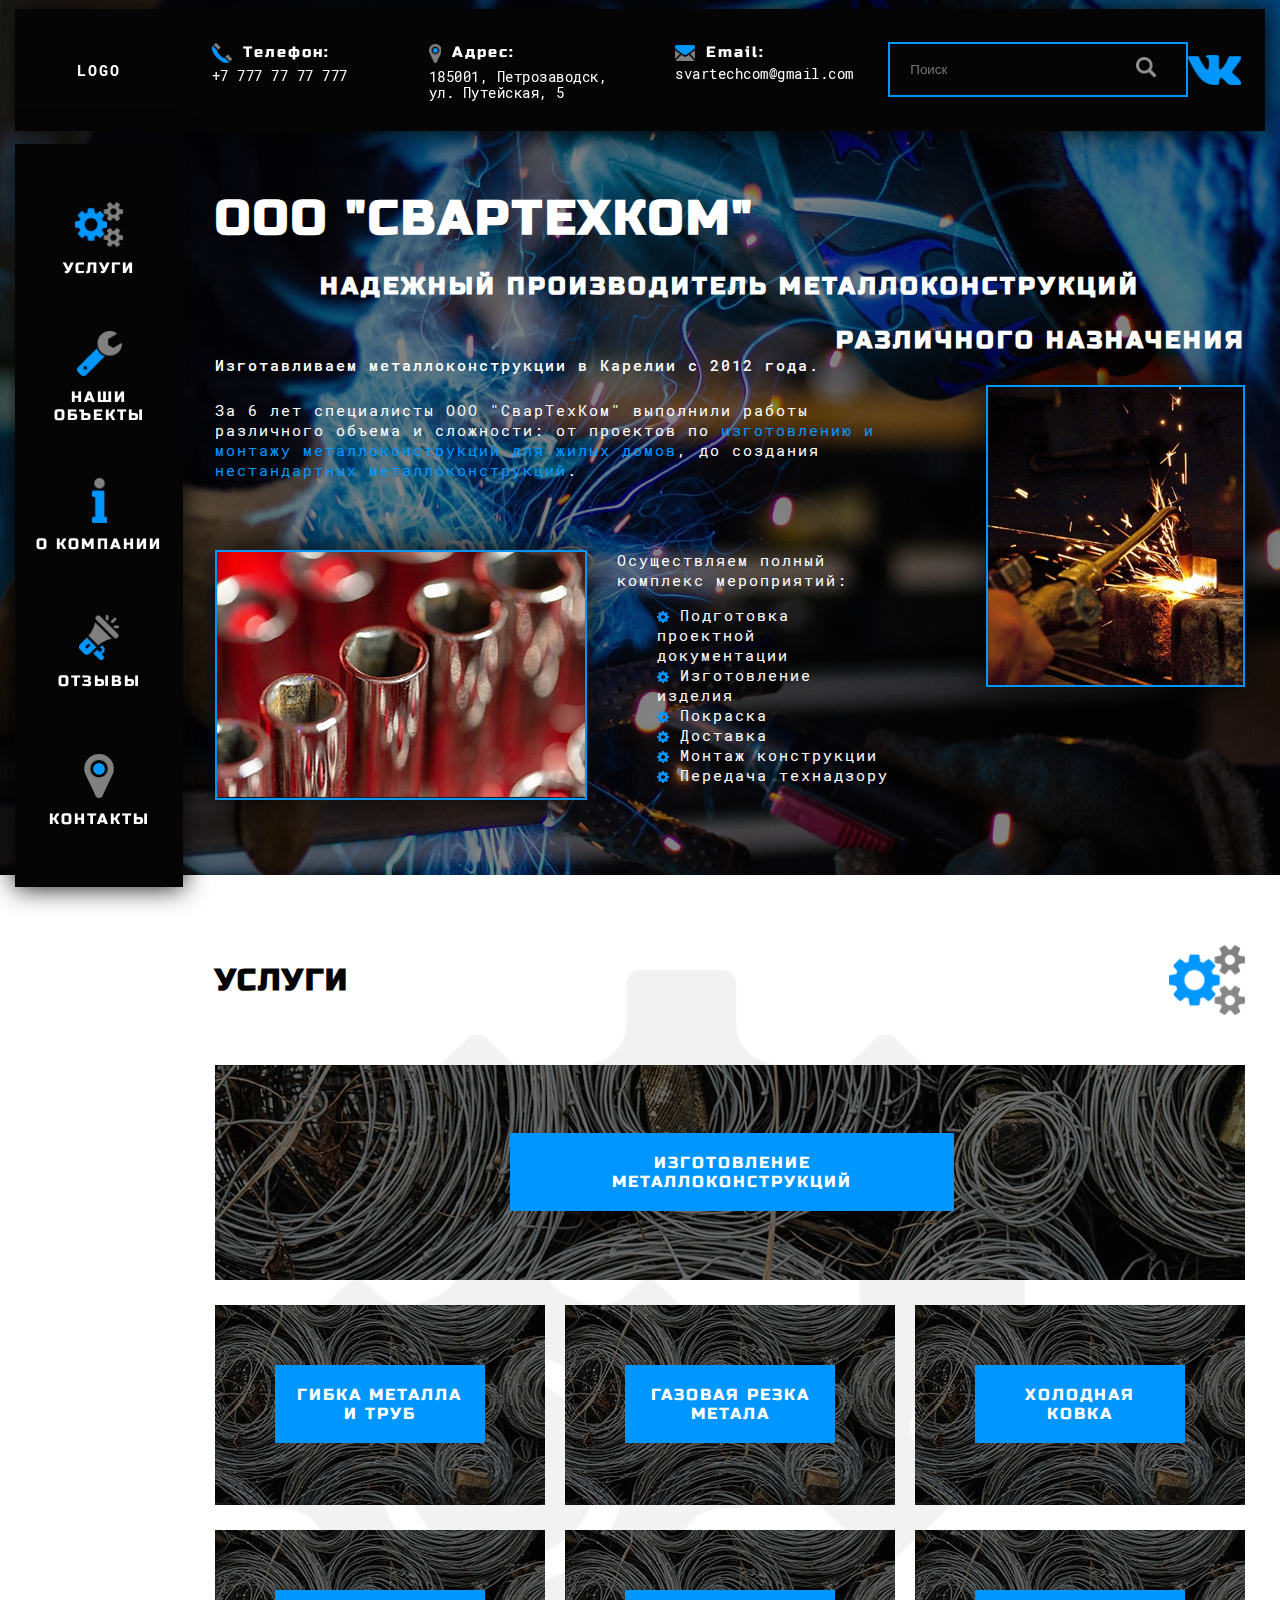
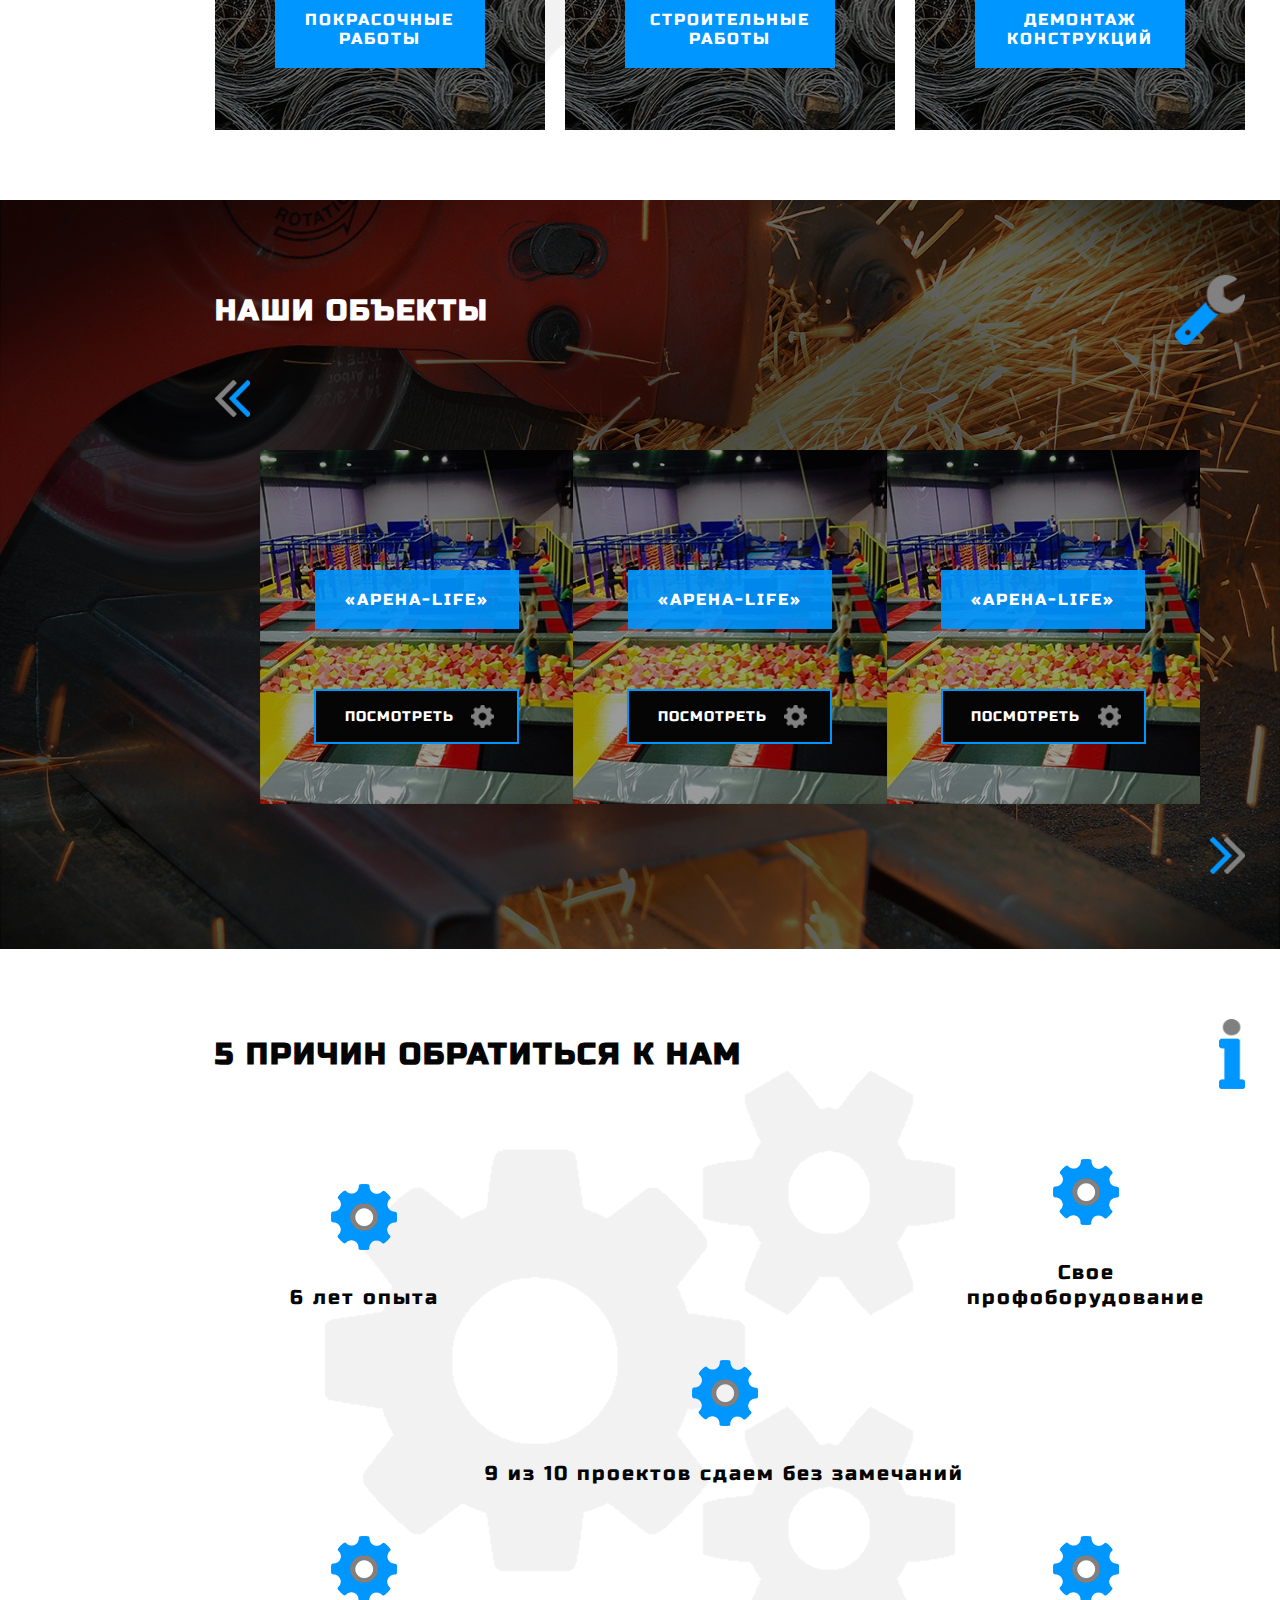
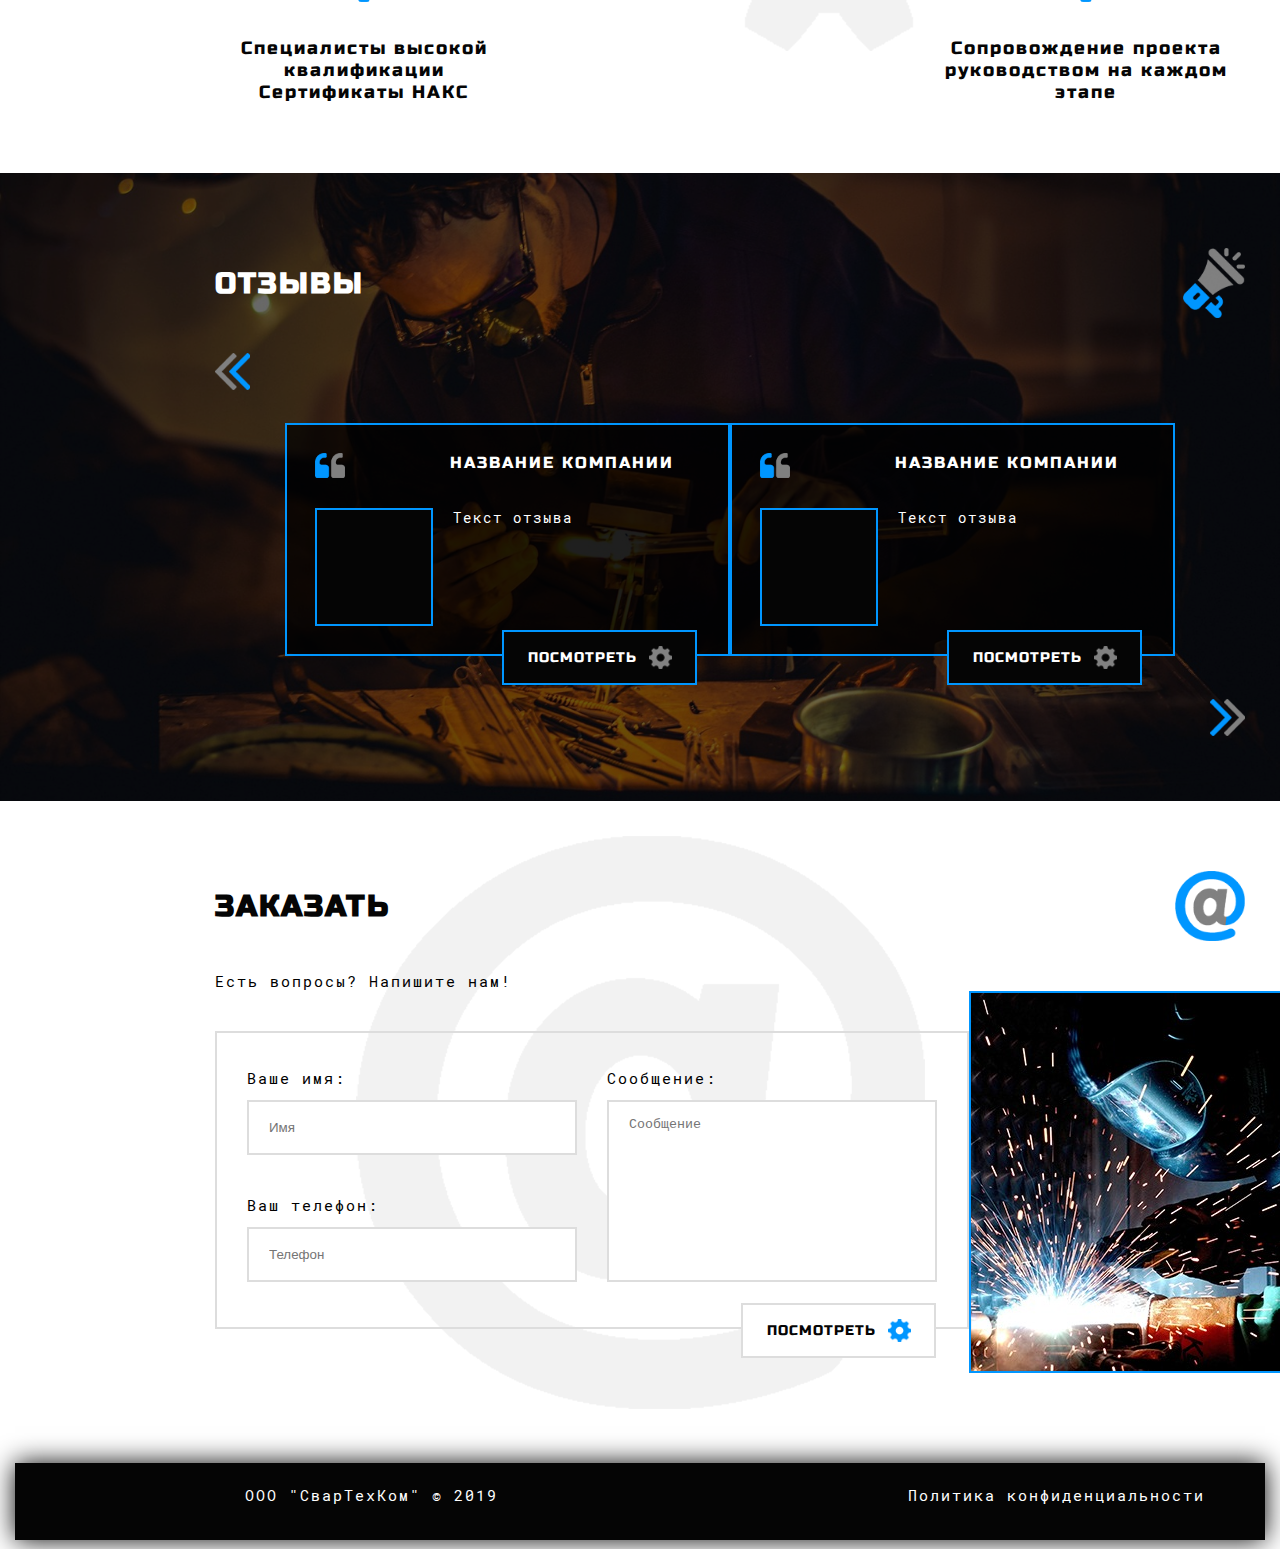
==== src/index.html @ 286f7518 "main pages created" ====
<!DOCTYPE html>
<html lang="en">
<head>
  <meta charset="UTF-8">
  <meta name="viewport" content="width=device-width, initial-scale=1.0">
  <meta http-equiv="X-UA-Compatible" content="ie=edge">
  <title>СварТехКом - надежный производитель металлоконструкций различного назначения</title>

  <meta name="robots" content="noindex">


  <link rel="stylesheet" href="css/bootstrap-grid.min.css">
  <link rel="stylesheet" href="fonts/fonts.css">
  <link rel="stylesheet" href="css/styles.css">
  <meta name="robots" content="noindex">
</head>
<body>

  <div class="container-fluid fixed-header">
    <header class="header-wrapper">
      <div class="header">
      
        <div class="header-logo">
          <a href="index.html">logo</a>
        </div>

        <div class="header-contacts">
            <div class="header-phones">
                <div class="header-phones__top">
                  <img src="images/index/main/icon-phones.png" alt="Телефоны">
                  <div>
                      Телефон:
                  </div>
                </div>
                <div class="header-phones__bottom">
                    +7 777 77 77 777
                </div>
              </div>
          
              <div class="header-address">
                <div class="header-address__top">
                  <img src="images/index/main/icon-address.png" alt="Адрес">
                  <div>
                      Адрес:
                  </div>
                </div>
                <div class="header-address__bottom">
                    185001, Петрозаводск, <br> 
                    ул. Путейская, 5
                </div>
              </div>
            
              <div class="header-mail">
                <div class="header-mail__top">
                  <img src="images/index/main/icon-mail.png" alt="Почта">
                  <div>
                      Email:
                  </div>
                </div>
                <div class="header-mail__bottom">
                    svartechcom@gmail.com
                </div>
  
              </div>
        </div>

        <div class="header-other">
            <div class="header-search">
              <input type="text" placeholder="Поиск">
              <a href="#"><img src="images/index/main/icon-search.png" alt="Поиск"></a>
              
            </div>
    
            <div class="header-vk">
              <img src="images/index/main/icon-vk.png" alt="Вконтакте">
            </div>
        </div>
      
        

        
        
        
      </div>    
    </header>
    <!-- ./header-wrapper -->
  </div>

  <div class="container-fluid fixed-menu">
   
        <div class="menu">
          <div class="menu-item">
              <div class="menu-item__icon">
                <img src="images/index/main/menu-services.png" alt="Услуги">
              </div>
              <div class="menu-item__txt">
                <a href="services.html">Услуги</a>
              </div>
          </div>
          <div class="menu-item">
            <div class="menu-item__icon">
              <img src="images/index/main/menu-objects.png" alt="Наши объекты">
            </div>
            <div class="menu-item__txt">
             <a href="objects.html">Наши <span>объекты</span></a> 
            </div>
          </div>
          <div class="menu-item">
            <div class="menu-item__icon"><img src="images/index/main/menu-company.png" alt=" О компании">
            </div>
            <div class="menu-item__txt">
             <a href="about.html">О компании</a> 
            </div>
          </div>
          <div class="menu-item">
            <div class="menu-item__icon"><img src="images/index/main/menu-reviews.png" alt="Отзывы">
            </div>
            <div class="menu-item__txt">
            <a href="reviews.html">Отзывы</a>  
            </div>
          </div>
          <div class="menu-item">
            <div class="menu-item__icon"><img src="images/index/main/menu-contacts.png" alt="Контакты">
            </div>
            <div class="menu-item__txt">
              <a href="contacts.html">Контакты</a>
              
            </div>
          </div>
        </div>
        
     
  </div>   


  <div class="page">

    <!-- section main -->
    <section class="section-first main ">
      <div class="container-fluid">
   
        <div class="content">
            <div class="main-title">
              <div class="row">
                <div class="col-12">
                    <h1>
                        ООО "СварТехКом" 
                        <span class="main-title__part">Надежный производитель металлоконструкций                        </span>
                        <span class="main-title__part">различного назначения</span>
                    </h1>
                </div>
              </div>
            </div>
            <div class="main-txt">
              <div class="row">
                <div class="col-8">
                  <div class="main-txt__title">
                      Изготавливаем металлоконструкции в Карелии с 2012 года. 
                  </div>
                  <div class="main-txt__descr">
                    За 6 лет специалисты ООО "СварТехКом" выполнили работы различного объема 
                      и сложности: от проектов по <a href="#">изготовлению и монтажу металлоконструкций для 
                          жилых домов</a>, до создания <a href="#">нестандартных 
                              металлоконструкций</a>.
                  </div>

                  <div class="main-txt__block">
                    <div class="block-img">
                      <img src="images/index/main/img-left.jpeg" alt="Работы ООО СварТехКом">
                    </div>
                    <div class="block-descr">
                        <div class="block-descr__title">
                            Осуществляем полный комплекс мероприятий:

                        </div>

                        <ul class="block-descr__subtitle">
                          <li><img src="images/index/main/list-item.png" alt="Пункт">
                            Подготовка проектной документации</li>
                          <li><img src="images/index/main/list-item.png" alt="Пункт">
                            Изготовление изделия    
                            </li>
                          <li><img src="images/index/main/list-item.png" alt="Пункт">
                            Покраска    
                            </li>
                          <li><img src="images/index/main/list-item.png" alt="Пункт">
                            Доставка    
                            </li>
                          <li><img src="images/index/main/list-item.png" alt="Пункт">
                            Монтаж конструкции   
                            </li>
                          <li><img src="images/index/main/list-item.png" alt="Пункт">
                            Передача технадзору</li>
                        </ul>
                      
                    </div>
                  </div>

                </div>
                <div class="col-4">
                  <div class="main-img">
                    <img src="images/index/main/img-right.jpeg" alt="Комплекс мероприятий"></div>
                </div>
              </div>
            </div>
           
        </div>
        <!-- ./content -->

      </div>
    </section>
    <!-- ./ section main -->

            
    <!-- services -->
    <section class="section services">
      <div class="container-fluid">
        <!-- content -->
        <div class="content">
         
            <div class="row">
              <div class="col-12">
                <!-- title -->
                <div class="title services-title">
                  <h2>УСЛУГИ</h2>
                  <img src="images/index/services/services.png" alt="Услуги">
                </div>
                <!-- ./title -->
              </div>
            </div> 
          
          <div class="services-items">
            <div class="row">
              <div class="col-12">

                <div class="services-items__big">
                  <a href="#">
                      <h3 class="item-big__title">
                    
                          Изготовление <br>
                          металлоконструкций
                      </h3>
                  </a>
                  
                </div>
                <div class="services-items__small">
                    <div class="item-small">
                      <a href="#">
                          <h3 class="item-small__title">ГИБКА МЕТАЛЛА <br>И ТРУБ</h3>
                      </a>
                      
                    </div>
                    <div class="item-small">
                      <a href="#">
                          <h3 class="item-small__title">ГАЗОВАЯ РЕЗКА 
                              МЕТАЛА</h3>
                      </a>
                      
                    </div>
                    <div class="item-small">
                      <a href="#">
                          <h3 class="item-small__title">ХОЛОДНАЯ <br> 
                            КОВКА</h3>
                      </a>
                      
                    </div>
                </div>
                <div class="services-items__small">
                  <div class="item-small">
                    <a href="#">
                        <h3 class="item-small__title">ПОКРАСОЧНЫЕ 
                            РАБОТЫ</h3>
                    </a>
                    
                  </div>
                  <div class="item-small">
                    <a href="#">
                        <h3 class="item-small__title">СТРОИТЕЛЬНЫЕ 
                            РАБОТЫ</h3>
                    </a>
                    
                  </div>
                  <div class="item-small">
                    <a href="#">
                        <h3 class="item-small__title">ДЕМОНТАЖ 
                            КОНСТРУКЦИЙ</h3>
                    </a>
                    
                  </div>
                </div>

              </div>
            </div>
          </div>
        </div>
        <!-- ./content -->
      </div>
    </section>
    <!-- ./services -->        
       
    <!-- objects -->
    <section class="section section-dark objects">
      <div class="container-fluid">
        <!-- content -->
        <div class="content">
          
          <div class="row">
            <div class="col-12">
              <!-- title -->
              <div class="title objects-title">
                <h2>наши объекты</h2>
                <img src="images/index/objects/objects.png" alt="Наши объекты">
              </div>
              <!-- ./title -->

              <!-- .slider -->
              <div class="objects-slider">
                  <div class="objects-slider__left">
                    <img src="images/left-arrow.png" alt="лево">
                  </div>
                  <div class="objects-slider__right">
                    <img src="images/right-arrow.png" alt="право">
                  </div>

                <div class="slider-wrapper">

                  <div class="objects-slider__item ">
                    <div class="slider-item__title"> «АРЕНА-LIFE»

                    </div>
                    <div class="button slider-item__button">
                      <button type="button">посмотреть</button>
                      <img src="images/tool-gray.png" alt="tool">
                    </div>
                  </div>

                  <div class="objects-slider__item">
                    <div class="slider-item__title"> «АРЕНА-LIFE»

                    </div>
                    <div class="button slider-item__button">
                      <button type="button">посмотреть</button>
                      <img src="images/tool-gray.png" alt="tool">
                    </div>
                  </div>

                  <div class="objects-slider__item">
                    <div class="slider-item__title"> «АРЕНА-LIFE»

                    </div>
                    <div class="button slider-item__button">
                      <button type="button">посмотреть</button>
                      <img src="images/tool-gray.png" alt="tool">
                    </div>
                  </div>

              

                </div>
              </div>
              <!-- .slider -->
            </div> 
          </div>
          
        </div>
        <!-- ./content -->
      </div>
    </section>
    <!-- ./objects -->


    <!-- reasons -->
    <section class="section reasons">
      <div class="container-fluid">
        <!-- content -->
        <div class="content">
          
            <div class="row">
              <div class="col-12">
                <!-- title -->
                <div class="title reasons-title">
                  <h2>5 причин обратиться к нам</h2>
                  <img src="images/index/reasons/reasons.png" alt="Наши объекты">
                </div>
                <!-- ./title -->

                <div class="reasons-rowone">
                  <div class="reasons-rowone__item">
                    <div class="item__img">
                      <img src="images/index/reasons/reasons-item.png" alt="6 лет опыта">
                    </div>
                    <div class="item__title">6 лет опыта</div>
                  </div>
                  <div class="reasons-rowone__item">
                    <div class="item__img">
                      <img src="images/index/reasons/reasons-item.png" alt="Свое 
                      профоборудование">
                    </div>
                    <div class="item__title">Свое 
                      профоборудование</div>
                  </div>
                </div>

                <div class="reasons-rowtwo">
                  <div class="reasons-rowtwo__item">
                    <div class="item__img">
                      <img src="images/index/reasons/reasons-item.png" alt="9 из 10 проектов сдаем 
                      без замечаний">
                    </div>
                    <div class="item__title">9 из 10 проектов сдаем 
                      без замечаний</div>
                  </div>
                </div>

                <div class="reasons-rowthree">
                  <div class="reasons-rowthree__item">
                    <div class="item__img">
                      <img src="images/index/reasons/reasons-item.png" alt="Сертификаты НАКС">
                    </div>
                    <div class="item__title">Специалисты высокой 
                      квалификации <br>
                      Сертификаты НАКС</div>
                  </div>
                  <div class="reasons-rowthree__item">
                    <div class="item__img">
                      <img src="images/index/reasons/reasons-item.png" alt="Сопровождение проекта 
                      руководством 
                      на каждом этапе">
                    </div>
                    <div class="item__title">Сопровождение проекта 
                      руководством 
                      на каждом этапе</div>
                  </div>
                </div>
              </div> 
            </div>
          
        </div>
        <!-- ./content -->
      </div>
    </section>
    <!-- ./reasons -->


    <!-- reviews -->
    <section class="section section-dark reviews">
      <div class="container-fluid">
        <!-- content -->
        <div class="content">
            <div class="row">
              <div class="col-12">
                <!-- title -->
                <div class="title reviews-title">
                  <h2>отзывы</h2>
                  <img src="images/index/reviews/reviews.png" alt="Наши объекты">
                </div>
              <!-- ./title -->

              <!-- .slider -->
              <div class="reviews-slider">
                  <div class="reviews-slider__left">
                    <img src="images/left-arrow.png" alt="лево">
                  </div>
                  <div class="reviews-slider__right">
                    <img src="images/right-arrow.png" alt="право">
                  </div>

                <div class="slider-wrapper">

                  <div class="reviews-slider__item">
                    <div class="slider-item__title"> 
                      <div class="title-img">
                        <img src="images/quote.png" alt="quote">
                      </div>
                      <div class="title-txt">Название компании</div> 
                    </div>
                    <div class="slider-item__descr">
                      <div class="descr-img"></div>
                      <div class="descr-txt">Текст отзыва</div>
                    </div>
                    <div class="button slider-item__button">
                      <button type="button">посмотреть</button>
                      <img src="images/tool-gray.png" alt="tool">
                    </div>
                  </div>

                  <div class="reviews-slider__item">
                    <div class="slider-item__title"> 
                      <div class="title-img">
                        <img src="images/quote.png" alt="quote">
                      </div>
                      <div class="title-txt">Название компании</div> 
                    </div>
                    <div class="slider-item__descr">
                      <div class="descr-img"></div>
                      <div class="descr-txt">Текст отзыва</div>
                    </div>
                    <div class="button slider-item__button">
                      <button type="button">посмотреть</button>
                      <img src="images/tool-gray.png" alt="tool">
                    </div>
                  </div>

                  

              

                </div>
              </div>
              <!-- .slider -->
            </div> 
          </div>
          
        </div>
        <!-- ./content -->
      </div>
    </section>
    <!-- ./reviews -->


    <!-- order -->
    <section class="section order">
      <div class="container-fluid">
        <!-- content -->
        <div class="content">
          <div class="row">
            <div class="col-12">
              <!-- title -->
              <div class="title order-title">
                <h2>заказать</h2>
                <img src="images/index/order/order.png" alt="Наши объекты">
              </div>
              <!-- ./title -->

              <div class="order-subtitle">
                  Есть вопросы? Напишите нам!
              </div>
              <div class="order-form-wrapper">
                <div class="form">
                  <form action="">
                    <fieldset>
                      <div class="form-name">
                          <label for="name">Ваше имя:</label>
                          <input type="text" name="name" placeholder="Имя">
                      </div>
                      
                      <div class="form-phone">
                          <label for="phone">Ваш телефон:</label>
                          <input type="text" name="phone" placeholder="Телефон">
                      </div>
                      
                    </fieldset>
                    
                    <fieldset>
                      <div class="form-txt">
                          <label for="txt">Сообщение:</label>
                          <textarea name="txt" id="" cols="30"  placeholder="Сообщение"></textarea>
                      </div>
                      
                    </fieldset>
                   

                    <div class="button form-button">
                      <button type="button">посмотреть</button>
                      <img src="images/tool-blue.png" alt="tool">
                    </div>
                  </form>
                </div>

                <div class="form-photo">
                  <img src="images/index/order/order-photo.jpeg" alt="ООО СварТехКом">
                </div>

              </div>
            </div> 
          </div>
        </div>
        <!-- ./content -->
          
      </div>
    </section>
    <!-- ./order -->
    
    
  </div>
  <!-- ./page -->
<div class="container-fluid">
  <footer class="footer">

      <div class="row">
        <div class="col-6">
          <div class="footer-copyright">
            ООО "СварТехКом" &copy; 2019
          </div>
        </div>
        <div class="col-6">
          <div class="footer-politics">
            <a href="#">Политика конфиденциальности</a>
          </div>
        </div>
        
      </div>

    <!-- ./footer -->
  </footer>
</div>
  

  

  
</body>
</html>
---- src/fonts/fonts.css ----
@font-face {
    font-family: 'Russo One';
    src: url('RussoOne-Regular.eot');
    src: local('Russo One'), local('RussoOne-Regular'),
        url('RussoOne-Regular.eot?#iefix') format('embedded-opentype'),
        url('RussoOne-Regular.woff') format('woff'),
        url('RussoOne-Regular.ttf') format('truetype');
    font-weight: normal;
    font-style: normal;
}



@font-face {
    font-family: 'Roboto Mono';
    src: url('RobotoMono-Medium.eot');
    src: local('Roboto Mono Medium'), local('RobotoMono-Medium'),
        url('RobotoMono-Medium.eot?#iefix') format('embedded-opentype'),
        url('RobotoMono-Medium.woff') format('woff'),
        url('RobotoMono-Medium.ttf') format('truetype');
    font-weight: 500;
    font-style: normal;
}

@font-face {
    font-family: 'Roboto Mono';
    src: url('RobotoMono-MediumItalic.eot');
    src: local('Roboto Mono Medium Italic'), local('RobotoMono-MediumItalic'),
        url('RobotoMono-MediumItalic.eot?#iefix') format('embedded-opentype'),
        url('RobotoMono-MediumItalic.woff') format('woff'),
        url('RobotoMono-MediumItalic.ttf') format('truetype');
    font-weight: 500;
    font-style: italic;
}

@font-face {
    font-family: 'Roboto Mono';
    src: url('RobotoMono-Thin.eot');
    src: local('Roboto Mono Thin'), local('RobotoMono-Thin'),
        url('RobotoMono-Thin.eot?#iefix') format('embedded-opentype'),
        url('RobotoMono-Thin.woff') format('woff'),
        url('RobotoMono-Thin.ttf') format('truetype');
    font-weight: 100;
    font-style: normal;
}

@font-face {
    font-family: 'Roboto Mono';
    src: url('RobotoMono-Light.eot');
    src: local('Roboto Mono Light'), local('RobotoMono-Light'),
        url('RobotoMono-Light.eot?#iefix') format('embedded-opentype'),
        url('RobotoMono-Light.woff') format('woff'),
        url('RobotoMono-Light.ttf') format('truetype');
    font-weight: 300;
    font-style: normal;
}

@font-face {
    font-family: 'Roboto Mono';
    src: url('RobotoMono-Bold.eot');
    src: local('Roboto Mono Bold'), local('RobotoMono-Bold'),
        url('RobotoMono-Bold.eot?#iefix') format('embedded-opentype'),
        url('RobotoMono-Bold.woff') format('woff'),
        url('RobotoMono-Bold.ttf') format('truetype');
    font-weight: bold;
    font-style: normal;
}

@font-face {
    font-family: 'Roboto Mono';
    src: url('RobotoMono-Regular.eot');
    src: local('Roboto Mono'), local('RobotoMono-Regular'),
        url('RobotoMono-Regular.eot?#iefix') format('embedded-opentype'),
        url('RobotoMono-Regular.woff') format('woff'),
        url('RobotoMono-Regular.ttf') format('truetype');
    font-weight: normal;
    font-style: normal;
}

@font-face {
    font-family: 'Roboto Mono';
    src: url('RobotoMono-LightItalic.eot');
    src: local('Roboto Mono Light Italic'), local('RobotoMono-LightItalic'),
        url('RobotoMono-LightItalic.eot?#iefix') format('embedded-opentype'),
        url('RobotoMono-LightItalic.woff') format('woff'),
        url('RobotoMono-LightItalic.ttf') format('truetype');
    font-weight: 300;
    font-style: italic;
}

@font-face {
    font-family: 'Roboto Mono';
    src: url('RobotoMono-ThinItalic.eot');
    src: local('Roboto Mono Thin Italic'), local('RobotoMono-ThinItalic'),
        url('RobotoMono-ThinItalic.eot?#iefix') format('embedded-opentype'),
        url('RobotoMono-ThinItalic.woff') format('woff'),
        url('RobotoMono-ThinItalic.ttf') format('truetype');
    font-weight: 100;
    font-style: italic;
}

@font-face {
    font-family: 'Roboto Mono';
    src: url('RobotoMono-Italic.eot');
    src: local('Roboto Mono Italic'), local('RobotoMono-Italic'),
        url('RobotoMono-Italic.eot?#iefix') format('embedded-opentype'),
        url('RobotoMono-Italic.woff') format('woff'),
        url('RobotoMono-Italic.ttf') format('truetype');
    font-weight: normal;
    font-style: italic;
}

@font-face {
    font-family: 'Roboto Mono';
    src: url('RobotoMono-BoldItalic.eot');
    src: local('Roboto Mono Bold Italic'), local('RobotoMono-BoldItalic'),
        url('RobotoMono-BoldItalic.eot?#iefix') format('embedded-opentype'),
        url('RobotoMono-BoldItalic.woff') format('woff'),
        url('RobotoMono-BoldItalic.ttf') format('truetype');
    font-weight: bold;
    font-style: italic;
}
---- src/css/styles.css ----
body {
  margin: 0;
  padding: 0;
  font-family: 'Roboto Mono', 'Helvetica', sans-serif;
  font-size: 15px;
  letter-spacing: 2px;
  /************* FOOOTER ***********/
}

body img {
  vertical-align: middle;
}

body .fixed-header {
  position: fixed;
  top: 0;
  margin-top: 1vh;
  z-index: 100;
  height: 13.5vh;
  min-height: 90px;
}

body .fixed-header .header {
  height: 100%;
  padding: 2vh 20px 2vh 0px;
  display: -webkit-box;
  display: -ms-flexbox;
  display: flex;
  -webkit-box-orient: horizontal;
  -webkit-box-direction: normal;
      -ms-flex-direction: row;
          flex-direction: row;
  -webkit-box-align: center;
      -ms-flex-align: center;
          align-items: center;
  background-color: #050505;
  -webkit-box-shadow: 0px 0px 25px 0px #050505;
  box-shadow: 0px 0px 25px 0px #050505;
}

body .fixed-header .header-wrapper {
  height: 100%;
}

body .fixed-header .header-contacts {
  display: -webkit-box;
  display: -ms-flexbox;
  display: flex;
  -webkit-box-orient: horizontal;
  -webkit-box-direction: normal;
      -ms-flex-direction: row;
          flex-direction: row;
  -webkit-box-align: baseline;
      -ms-flex-align: baseline;
          align-items: baseline;
  width: 55%;
}

body .fixed-header .header-other {
  width: 28%;
  display: -webkit-box;
  display: -ms-flexbox;
  display: flex;
  -webkit-box-orient: horizontal;
  -webkit-box-direction: normal;
      -ms-flex-direction: row;
          flex-direction: row;
  -webkit-box-align: center;
      -ms-flex-align: center;
          align-items: center;
  -webkit-box-pack: justify;
      -ms-flex-pack: justify;
          justify-content: space-between;
}

body .fixed-header .header-logo {
  width: 16%;
  text-align: center;
  padding-right: 2.3%;
}

body .fixed-header .header-logo a {
  color: #ffffff;
  font-weight: bold;
  text-transform: uppercase;
  text-decoration: none;
}

body .fixed-header .header-logo a:hover {
  text-decoration: underline;
}

body .fixed-header .header-phones, body .fixed-header .header-address, body .fixed-header .header-mail {
  display: inline-block;
}

body .fixed-header .header-phones__top div, body .fixed-header .header-address__top div, body .fixed-header .header-mail__top div {
  display: inline-block;
  font-family: 'Russo One';
  font-size: 15px;
  color: #ffffff;
  text-align: left;
}

body .fixed-header .header-phones__bottom, body .fixed-header .header-address__bottom, body .fixed-header .header-mail__bottom {
  font-size: 14px;
  color: #ffffff;
  letter-spacing: 0.5px;
}

body .fixed-header .header-phones__top img {
  width: 20px;
}

body .fixed-header .header-phones__bottom {
  margin-top: 3px;
}

body .fixed-header .header-address {
  margin-left: 12%;
}

body .fixed-header .header-address__top img {
  height: 19px;
}

body .fixed-header .header-address__bottom {
  margin-top: 6px;
  line-height: 16px;
}

body .fixed-header .header-mail {
  margin-left: 10%;
  margin-top: 2px;
}

body .fixed-header .header-mail__top img {
  width: 20px;
}

body .fixed-header .header-mail__bottom {
  margin-top: 3px;
}

body .fixed-header .header-search {
  height: 55px;
  position: relative;
}

body .fixed-header .header-search input {
  height: 55px;
  border: 2px solid #0096ff;
  width: 300px;
  background-color: transparent;
  padding-left: 20px;
  padding-right: 20px;
  color: #ffffff;
}

body .fixed-header .header-search a {
  display: block;
  position: absolute;
  top: 13px;
  right: 32px;
}

body .fixed-header .header-search a img {
  width: 20px;
}

body .fixed-header .header-vk {
  text-align: center;
}

body .fixed-header .header-vk img {
  height: 30px;
}

body .fixed-menu {
  height: 82.5vh;
  max-height: 82.5vh;
  margin-top: 16vh;
  max-width: 15.5%;
  min-width: 195px;
  z-index: 100;
  position: fixed;
}

body .fixed-menu .menu {
  background-color: #050505;
  padding: 3vh 0px;
  text-align: center;
  height: 100%;
  -webkit-box-shadow: 0px 0px 25px 0px #050505;
  box-shadow: 0px 0px 25px 0px #050505;
}

body .fixed-menu .menu-item {
  text-align: center;
  height: 15.3vh;
  display: -webkit-box;
  display: -ms-flexbox;
  display: flex;
  -webkit-box-orient: vertical;
  -webkit-box-direction: normal;
      -ms-flex-direction: column;
          flex-direction: column;
  -ms-flex-line-pack: distribute;
      align-content: space-around;
  -webkit-box-pack: center;
      -ms-flex-pack: center;
          justify-content: center;
}

body .fixed-menu .menu-item__icon img {
  max-height: 5vh;
}

body .fixed-menu .menu-item__txt {
  margin-top: 10px;
  padding: 0px 10px;
}

body .fixed-menu .menu-item__txt a {
  color: #ffffff;
  font-family: 'Russo One', 'san-serif';
  font-size: 15px;
  text-decoration: none;
  text-transform: uppercase;
}

body .fixed-menu .menu-item__txt a:hover {
  color: #0096ff;
}

body .fixed-menu .menu-item__txt span {
  display: block;
  width: -webkit-fit-content;
  width: -moz-fit-content;
  width: fit-content;
  margin: 0 auto;
}

body .fixed-menu .menu-item.active {
  background-color: #ffffff;
  -webkit-box-shadow: inset 0px 0px 15px 0px rgba(0, 0, 0, 0.55);
  box-shadow: inset 0px 0px 15px 0px rgba(0, 0, 0, 0.55);
}

body .fixed-menu .menu-item.active a {
  color: #050505;
  border-bottom: 2px solid #0096ff;
  font-size: 16px;
}

body .fixed-menu .menu-item.active span {
  border-bottom: 2px solid #0096ff;
  margin-top: 5px;
}

body .page {
  padding-top: 0;
  max-width: 1660px;
  margin: 0 auto;
  position: relative;
  height: 100%;
  /************* CONTENT ***********/
  /******* SECTIONS *******/
  /*********** BUTTONS *********/
}

body .page .content {
  padding-left: 16%;
  padding-right: 20px;
}

body .page .section {
  padding: 70px 0px;
  position: relative;
}

body .page .section .title {
  display: -webkit-box;
  display: -ms-flexbox;
  display: flex;
  -webkit-box-orient: horizontal;
  -webkit-box-direction: normal;
      -ms-flex-direction: row;
          flex-direction: row;
  -webkit-box-pack: justify;
      -ms-flex-pack: justify;
          justify-content: space-between;
  -webkit-box-align: center;
      -ms-flex-align: center;
          align-items: center;
}

body .page .section .title h2, body .page .section .title h1 {
  margin: 0;
  font-family: 'Russo One';
  font-size: 30px;
  color: #050505;
  text-align: left;
  text-transform: uppercase;
}

body .page .section .title img {
  height: 70px;
}

body .page .section-first {
  padding-top: 170px !important;
}

body .page .section-dark {
  padding: 75px 0px;
}

body .page .section-dark::before {
  content: '';
  width: 100%;
  height: 100%;
  position: absolute;
  top: 0;
  left: 0;
  background-color: #050505;
  opacity: .6;
}

body .page .section-dark .title h2 {
  color: #ffffff;
  font-size: 29px;
}

body .page .button {
  display: inline-block;
}

body .page .button button {
  width: 100%;
  padding: 17px 0px;
  padding-right: 35px;
  display: block;
  margin: 0 auto;
  font-family: Russo One;
  font-size: 14px;
  text-transform: uppercase;
  color: #ffffff;
  text-align: center;
  letter-spacing: 1px;
  background-color: #050505;
  border: 2px solid #0096ff;
}

body .page .button button:hover {
  color: #0096ff;
  cursor: pointer;
  -webkit-transition: color .3s;
  transition: color .3s;
}

body .page .button img {
  height: 23px;
  position: absolute;
  top: 16px;
  right: 25px;
}

body .footer {
  margin: 20px 0px 1vh 0px;
  height: 8.5vh;
  min-height: 70px;
  background-color: #050505;
  padding: 22px 40px 22px 16%;
  -webkit-box-shadow: 0px 0px 25px 0px #050505;
  box-shadow: 0px 0px 25px 0px #050505;
}

body .footer-copyright {
  color: #ffffff;
  padding-left: 30px;
  text-align: left;
}

body .footer-politics {
  text-align: right;
  padding-right: 20px;
}

body .footer-politics a {
  text-decoration: none;
  color: #ffffff;
}

body .footer-politics a:hover {
  color: #0096ff;
  text-decoration: underline;
}

.page {
  /************* SERVICES ***********/
}

.page .main {
  padding: 0px 0px 75px 0px;
  background: #050505 url("../images/index/main/main.jpg") center no-repeat;
  background-size: cover;
  position: relative;
}

.page .main::before {
  content: '';
  width: 100%;
  height: 100%;
  position: absolute;
  top: 0;
  left: 0;
  background-color: #050505;
  opacity: .5;
}

.page .main-title h1 {
  color: #ffffff;
  font-family: 'Russo One', 'san-serif';
  font-size: 48px;
  text-align: left;
  text-transform: uppercase;
  letter-spacing: 3px;
  margin: 0;
  margin-top: 20px;
}

.page .main-title__part {
  font-size: 24px;
  display: block;
  margin-top: 25px;
  text-align: center;
}

.page .main-title__part:last-child {
  text-align: right;
}

.page .main-txt {
  color: #ffffff;
}

.page .main-txt a {
  color: #0096ff;
  text-decoration: none;
}

.page .main-txt a:hover {
  text-decoration: underline;
}

.page .main-txt__title {
  font-weight: 500;
}

.page .main-txt__descr {
  margin-top: 25px;
}

.page .main-txt__block {
  margin-top: 70px;
  display: -webkit-box;
  display: -ms-flexbox;
  display: flex;
  -webkit-box-orient: horizontal;
  -webkit-box-direction: normal;
      -ms-flex-direction: row;
          flex-direction: row;
}

.page .main-txt__block .block-img {
  border: 2px solid #0096ff;
  -webkit-box-shadow: 0px 0px 34px 0px #050505;
  box-shadow: 0px 0px 34px 0px #050505;
}

.page .main-txt__block .block-descr {
  margin-left: 30px;
}

.page .main-txt__block .block-descr ul {
  list-style: none;
}

.page .main-txt__block .block-descr ul li {
  list-style: none;
}

.page .main-img {
  text-align: right;
  margin-top: 30px;
}

.page .main-img img {
  width: 80%;
  border: 2px solid #0096ff;
  -webkit-box-shadow: 0px 0px 34px 0px #050505;
  box-shadow: 0px 0px 34px 0px #050505;
}

.page .services {
  background-color: #ffffff;
}

.services {
  background: url("../images/index/services/services-back.png") no-repeat center;
}

.services-items {
  margin-top: 50px;
}

.services-items__big, .services-items__small {
  width: 100%;
}

.services-items__big {
  height: 215px;
  background-color: #050505;
  position: relative;
  background-image: url("../images/index/services/service-big.jpeg");
}

.services-items__big::before {
  content: '';
  width: 100%;
  height: 100%;
  position: absolute;
  top: 0;
  left: 0;
  background-color: #050505;
  opacity: .6;
}

.services-items__small {
  margin-top: 25px;
  display: -webkit-box;
  display: -ms-flexbox;
  display: flex;
  -webkit-box-orient: horizontal;
  -webkit-box-direction: normal;
      -ms-flex-direction: row;
          flex-direction: row;
  -webkit-box-pack: justify;
      -ms-flex-pack: justify;
          justify-content: space-between;
}

.services-items__small .item-small {
  width: 32%;
  height: 200px;
  background-color: #050505;
  background-image: url("../images/index/services/service-small.jpeg");
  display: inline-block;
  position: relative;
}

.services-items__small .item-small::before {
  content: '';
  width: 100%;
  height: 100%;
  position: absolute;
  top: 0;
  left: 0;
  background-color: #050505;
  opacity: .6;
}

.services-items .item-small__title, .services-items .item-big__title {
  position: absolute;
  top: 50%;
  left: 50%;
  font-family: Russo One;
  font-size: 16px;
  color: #ffffff;
  text-align: center;
  text-transform: uppercase;
  font-weight: normal;
  background-color: #0096ff;
}

.services-items .item-big__title {
  width: 444px;
  padding: 20px 0px;
  margin-top: -40px;
  margin-left: -220px;
}

.services-items .item-small__title {
  padding: 20px 0px;
  width: 210px;
  margin-top: -40px;
  margin-left: -105px;
}

.objects {
  background: url("../images/index/objects/objects-back.jpeg") no-repeat center;
  background-size: cover;
}

.objects-slider {
  position: relative;
  margin-top: 35px;
}

.objects-slider__left {
  position: absolute;
  left: 0;
  top: 0;
}

.objects-slider__left img {
  height: 37px;
}

.objects-slider__right {
  position: absolute;
  right: 0;
  bottom: 0;
}

.objects-slider__right img {
  height: 37px;
}

.objects-slider__item {
  height: 354px;
  width: 354px;
  background-color: #050505;
  background: url("../images/index/objects/arena.jpeg");
  display: inline-block;
  position: relative;
  text-align: center;
}

.objects-slider__item::before {
  content: '';
  width: 100%;
  height: 100%;
  position: absolute;
  top: 0;
  left: 0;
  background-color: #050505;
  opacity: .4;
}

.objects-slider__item .slider-item__title {
  font-family: Russo One;
  font-size: 16px;
  color: #ffffff;
  text-align: center;
  text-transform: uppercase;
  max-width: 207px;
  background-color: rgba(0, 150, 255, 0.9);
  padding: 20px 30px;
  display: inline-block;
  margin: 0 auto;
  margin-top: 120px;
  position: relative;
}

.objects-slider__item .slider-item__button {
  position: relative;
  margin-top: 60px;
  width: 205px;
}

.objects-slider .slider-wrapper {
  text-align: center;
  padding: 70px 45px;
  display: -webkit-box;
  display: -ms-flexbox;
  display: flex;
  -webkit-box-orient: horizontal;
  -webkit-box-direction: normal;
      -ms-flex-direction: row;
          flex-direction: row;
  -webkit-box-pack: justify;
      -ms-flex-pack: justify;
          justify-content: space-between;
}

.objects-slider .slider-wrapper .objects-slider__item.active-item::after {
  display: none;
}

.objects-slider .slider-wrapper .objects-slider__item.active-item .slider-item__button {
  position: relative;
}

.reasons {
  background: url("../images/index/reasons/reasons-back.png") no-repeat center;
}

.reasons-rowone__item, .reasons-rowtwo__item, .reasons-rowthree__item {
  display: inline-block;
  text-align: center;
}

.reasons-rowone {
  margin-top: 70px;
}

.reasons-rowone__item {
  width: 49%;
}

.reasons-rowone__item:first-child {
  padding-right: 20%;
}

.reasons-rowone__item:last-child {
  padding-left: 20%;
}

.reasons-rowone__item .item__title {
  margin-top: 35px;
  font-family: Russo One;
  font-size: 20px;
  color: #050505;
}

.reasons-rowtwo {
  margin-top: 50px;
}

.reasons-rowtwo__item {
  width: 99%;
}

.reasons-rowtwo__item .item__title {
  margin-top: 35px;
  font-family: Russo One;
  font-size: 20px;
  color: #050505;
}

.reasons-rowthree {
  margin-top: 50px;
}

.reasons-rowthree__item {
  width: 49%;
}

.reasons-rowthree__item:first-child {
  padding-right: 20%;
}

.reasons-rowthree__item:last-child {
  padding-left: 20%;
}

.reasons-rowthree__item .item__title {
  margin-top: 35px;
  font-family: Russo One;
  font-size: 18px;
  color: #050505;
}

.reviews {
  background: url("../images/index/reviews/reviews-back.jpeg") no-repeat center;
  background-size: cover;
}

.reviews-slider {
  position: relative;
  margin-top: 35px;
}

.reviews-slider__left {
  position: absolute;
  left: 0;
  top: 0;
}

.reviews-slider__left img {
  height: 37px;
}

.reviews-slider__right {
  position: absolute;
  right: 0;
  bottom: -10px;
}

.reviews-slider__right img {
  height: 37px;
}

.reviews .slider-wrapper {
  text-align: center;
  padding: 70px;
  display: -webkit-box;
  display: -ms-flexbox;
  display: flex;
  -webkit-box-orient: horizontal;
  -webkit-box-direction: normal;
      -ms-flex-direction: row;
          flex-direction: row;
  -webkit-box-pack: justify;
      -ms-flex-pack: justify;
          justify-content: space-between;
}

.reviews .slider-wrapper .reviews-slider__item {
  width: 500px;
  border: 2px solid #0096ff;
  position: relative;
  padding: 28px;
  display: inline-block;
  background-color: rgba(0, 0, 0, 0.7);
}

.reviews .slider-wrapper .reviews-slider__item .slider-item {
  position: relative;
}

.reviews .slider-wrapper .reviews-slider__item .slider-item__title {
  display: -webkit-box;
  display: -ms-flexbox;
  display: flex;
  -webkit-box-orient: horizontal;
  -webkit-box-direction: normal;
      -ms-flex-direction: row;
          flex-direction: row;
}

.reviews .slider-wrapper .reviews-slider__item .slider-item__title .title-img {
  display: inline-block;
}

.reviews .slider-wrapper .reviews-slider__item .slider-item__title .title-img img {
  height: 25px;
}

.reviews .slider-wrapper .reviews-slider__item .slider-item__title .title-txt {
  display: inline-block;
  text-transform: uppercase;
  font-family: Russo One;
  font-size: 16px;
  color: #ffffff;
  text-align: center;
  margin-left: 105px;
}

.reviews .slider-wrapper .reviews-slider__item .slider-item__descr {
  margin-top: 30px;
  display: -webkit-box;
  display: -ms-flexbox;
  display: flex;
  -webkit-box-orient: horizontal;
  -webkit-box-direction: normal;
      -ms-flex-direction: row;
          flex-direction: row;
  -ms-flex-line-pack: center;
      align-content: center;
}

.reviews .slider-wrapper .reviews-slider__item .slider-item__descr .descr-img {
  display: inline-block;
  border: 2px solid #0096ff;
  width: 118px;
  height: 118px;
  background-color: #050505;
}

.reviews .slider-wrapper .reviews-slider__item .slider-item__descr .descr-txt {
  display: inline-block;
  font-family: Roboto Mono;
  font-size: 14px;
  color: #ffffff;
  text-align: center;
  margin-left: 20px;
}

.reviews .slider-wrapper .reviews-slider__item .slider-item__button {
  margin: 0 auto;
  position: absolute;
  bottom: -31px;
  right: 31px;
  width: 195px;
}

.order {
  background: url("../images/index/order/order-back.png") no-repeat center;
}

.order-subtitle {
  margin-top: 30px;
  font-family: Roboto Mono;
  font-size: 15px;
}

.order-form-wrapper {
  width: 100%;
  display: -webkit-box;
  display: -ms-flexbox;
  display: flex;
  -webkit-box-orient: horizontal;
  -webkit-box-direction: normal;
      -ms-flex-direction: row;
          flex-direction: row;
  -webkit-box-pack: justify;
      -ms-flex-pack: justify;
          justify-content: space-between;
}

.order-form-wrapper .form {
  margin-top: 40px;
}

.order-form-wrapper .form form {
  padding: 35px 30px 45px 30px;
  border: 2px solid #dddddd;
  display: -webkit-box;
  display: -ms-flexbox;
  display: flex;
  -webkit-box-orient: horizontal;
  -webkit-box-direction: normal;
      -ms-flex-direction: row;
          flex-direction: row;
  -webkit-box-pack: justify;
      -ms-flex-pack: justify;
          justify-content: space-between;
  position: relative;
}

.order-form-wrapper .form form fieldset {
  border: none;
  padding: 0;
  margin: 0;
}

.order-form-wrapper .form form input, .order-form-wrapper .form form textarea {
  width: 330px;
  border: 2px solid #dddddd;
  display: block;
  margin-top: 12px;
}

.order-form-wrapper .form form input {
  height: 55px;
  padding: 0px 20px;
}

.order-form-wrapper .form form label {
  display: block;
}

.order-form-wrapper .form-phone {
  margin-top: 40px;
}

.order-form-wrapper .form-txt {
  margin-left: 30px;
}

.order-form-wrapper .form-txt textarea {
  padding: 15px 0px 20px 20px;
  height: 182px;
  resize: none;
}

.order-form-wrapper .form-button {
  margin: 0 auto;
  position: absolute;
  bottom: -31px;
  right: 31px;
  width: 195px;
}

.order-form-wrapper .form-button button {
  background-color: #ffffff !important;
  color: #050505 !important;
  border: 2px solid #dddddd !important;
}

.order-form-wrapper .form-photo {
  border: 2px solid #0096ff;
}

.objects-descr {
  font-family: Roboto Mono;
  font-size: 15px;
  color: #050505;
  text-align: left;
  margin-top: 10px;
  margin-bottom: 50px;
}

.objects-grid {
  position: relative;
  margin-bottom: 55px;
  display: -webkit-box;
  display: -ms-flexbox;
  display: flex;
  -webkit-box-orient: horizontal;
  -webkit-box-direction: normal;
      -ms-flex-direction: row;
          flex-direction: row;
  -webkit-box-pack: justify;
      -ms-flex-pack: justify;
          justify-content: space-between;
}

.objects-grid__item {
  height: 354px;
  width: 30%;
  background-color: #050505;
  background: url("../images/index/objects/arena.jpeg");
  display: inline-block;
  position: relative;
  text-align: center;
}

.objects-grid__item::before {
  content: '';
  width: 100%;
  height: 100%;
  position: absolute;
  top: 0;
  left: 0;
  background-color: #050505;
  opacity: .4;
}

.objects-grid__item .grid-item__title {
  font-family: Russo One;
  font-size: 16px;
  color: #ffffff;
  text-align: center;
  text-transform: uppercase;
  max-width: 207px;
  background-color: rgba(0, 150, 255, 0.9);
  padding: 20px 30px;
  display: inline-block;
  margin: 0 auto;
  margin-top: 120px;
  position: relative;
}

.objects-grid__item .grid-item__button {
  position: relative;
  margin-top: 60px;
  width: 205px;
}

.objects-grid .grid-wrapper {
  text-align: center;
  padding: 70px 45px;
  display: -webkit-box;
  display: -ms-flexbox;
  display: flex;
  -webkit-box-orient: horizontal;
  -webkit-box-direction: normal;
      -ms-flex-direction: row;
          flex-direction: row;
  -webkit-box-pack: justify;
      -ms-flex-pack: justify;
          justify-content: space-between;
}

.objects-grid .grid-wrapper .objects-grid__item.active-item::after {
  display: none;
}

.objects-grid .grid-wrapper .objects-grid__item.active-item .grid-item__button {
  position: relative;
}

.objects-paginator {
  display: -webkit-box;
  display: -ms-flexbox;
  display: flex;
  -webkit-box-orient: horizontal;
  -webkit-box-direction: normal;
      -ms-flex-direction: row;
          flex-direction: row;
  -webkit-box-pack: justify;
      -ms-flex-pack: justify;
          justify-content: space-between;
}

.objects-paginator .paginator-left__wrapper, .objects-paginator .paginator-center__wrapper, .objects-paginator .paginator-right__wrapper {
  width: 30%;
}

.objects-paginator .paginator-left__digit, .objects-paginator .paginator-center__digit, .objects-paginator .paginator-right__digit {
  background-color: #0096ff;
  height: 70px;
  width: 70px;
  display: inline-block;
  text-decoration: none;
}

.objects-paginator .paginator-left__digit:hover, .objects-paginator .paginator-center__digit:hover, .objects-paginator .paginator-right__digit:hover {
  cursor: pointer;
}

.objects-paginator .paginator-left__wrapper {
  text-align: right;
}

.objects-paginator .paginator-left__digit {
  position: relative;
}

.objects-paginator .paginator-left__digit img {
  position: absolute;
  top: 23px;
  left: 25px;
  height: 25px;
}

.objects-paginator .paginator-center__wrapper {
  text-align: center;
}

.objects-paginator .paginator-center__digit {
  color: #ffffff;
  font-family: Russo One;
  font-size: 30px;
  padding-top: 18px;
}

.objects-paginator .paginator-center__digit.active {
  background-color: #050505;
}

.objects-paginator .paginator-center__digit:first-child {
  margin-right: 15%;
}

.objects-paginator .paginator-right__wrapper {
  text-align: left;
}

.objects-paginator .paginator-right__digit {
  position: relative;
}

.objects-paginator .paginator-right__digit img {
  position: absolute;
  top: 23px;
  left: 30px;
  height: 25px;
}

.services {
  background: url("../images/index/services/services-back.png") no-repeat center;
}

.services-grid {
  margin-top: 30px;
}

.services-grid__big, .services-grid__small {
  width: 100%;
}

.services-grid__big {
  height: 215px;
  background-color: #050505;
  position: relative;
  background-image: url("../images/index/services/service-big.jpeg");
}

.services-grid__big::before {
  content: '';
  width: 100%;
  height: 100%;
  position: absolute;
  top: 0;
  left: 0;
  background-color: #050505;
  opacity: .6;
}

.services-grid__small {
  margin-top: 25px;
  display: -webkit-box;
  display: -ms-flexbox;
  display: flex;
  -webkit-box-orient: horizontal;
  -webkit-box-direction: normal;
      -ms-flex-direction: row;
          flex-direction: row;
  -webkit-box-pack: justify;
      -ms-flex-pack: justify;
          justify-content: space-between;
}

.services-grid__small .item-small {
  width: 32%;
  height: 200px;
  background-color: #050505;
  background-image: url("../images/index/services/service-small.jpeg");
  display: inline-block;
  position: relative;
}

.services-grid__small .item-small::before {
  content: '';
  width: 100%;
  height: 100%;
  position: absolute;
  top: 0;
  left: 0;
  background-color: #050505;
  opacity: .6;
}

.services-grid .item-small__title, .services-grid .item-big__title {
  position: absolute;
  top: 50%;
  left: 50%;
  font-family: Russo One;
  font-size: 16px;
  color: #ffffff;
  text-align: center;
  text-transform: uppercase;
  font-weight: normal;
  background-color: #0096ff;
}

.services-grid .item-big__title {
  width: 444px;
  padding: 20px 0px;
  margin-top: -40px;
  margin-left: -220px;
}

.services-grid .item-small__title {
  padding: 20px 0px;
  width: 210px;
  margin-top: -40px;
  margin-left: -105px;
}

.services-descr {
  display: -webkit-box;
  display: -ms-flexbox;
  display: flex;
  -webkit-box-orient: horizontal;
  -webkit-box-direction: normal;
      -ms-flex-direction: row;
          flex-direction: row;
  margin-top: 15px;
}

.services-descr__one, .services-descr__two {
  display: inline-block;
  font-family: Roboto Mono;
  font-size: 15px;
}

.services-descr__one {
  width: 45%;
}

.services-descr__one .descr-one__txt ul {
  margin-top: 20px;
  list-style: none;
}

.services-descr__one .descr-one__txt ul li {
  list-style: none;
}

.services-descr__one .descr-one__txt ul li img {
  height: 13px;
}

.services-descr__two {
  width: 54%;
}

.services-descr__two .descr-two__txt {
  margin-bottom: 40px;
}

.contacts {
  background: url("../images/index/order/order-back.png") no-repeat center;
}

.contacts-left {
  width: 65%;
  display: inline-block;
}

.contacts-right {
  width: 34%;
  display: inline-block;
  text-align: right;
}

.contacts-right__photo {
  padding-top: 20px;
}

.contacts-right__photo img {
  border: 2px solid #0096ff;
}

.contacts-subtitle {
  margin-top: 20px;
  font-family: Roboto Mono;
  font-size: 15px;
  margin-bottom: 40px;
}

.contacts-part {
  margin-bottom: 30px;
  width: 49%;
  display: inline-block;
}

.contacts-part__phone, .contacts-part__email, .contacts-part__mode, .contacts-part__address {
  font-size: 16px;
}

.contacts-part__phone span, .contacts-part__email span, .contacts-part__mode span, .contacts-part__address span {
  text-decoration: underline;
  font-weight: bold;
}

.contacts-part__phone, .contacts-part__mode {
  margin-bottom: 30px;
}

.contacts-form-wrapper {
  width: 100%;
  display: -webkit-box;
  display: -ms-flexbox;
  display: flex;
  -webkit-box-orient: horizontal;
  -webkit-box-direction: normal;
      -ms-flex-direction: row;
          flex-direction: row;
  -webkit-box-pack: justify;
      -ms-flex-pack: justify;
          justify-content: space-between;
}

.contacts-form-wrapper .form {
  margin-top: 40px;
}

.contacts-form-wrapper .form form {
  padding: 35px 30px 45px 30px;
  border: 2px solid #0096ff;
  display: -webkit-box;
  display: -ms-flexbox;
  display: flex;
  -webkit-box-orient: horizontal;
  -webkit-box-direction: normal;
      -ms-flex-direction: row;
          flex-direction: row;
  -webkit-box-pack: justify;
      -ms-flex-pack: justify;
          justify-content: space-between;
  position: relative;
}

.contacts-form-wrapper .form form fieldset {
  border: none;
  padding: 0;
  margin: 0;
}

.contacts-form-wrapper .form form input, .contacts-form-wrapper .form form textarea {
  width: 330px;
  border: 2px solid #0096ff;
  display: block;
  margin-top: 12px;
}

.contacts-form-wrapper .form form input {
  height: 55px;
  padding: 0px 20px;
}

.contacts-form-wrapper .form form label {
  display: block;
}

.contacts-form-wrapper .form-phone {
  margin-top: 40px;
}

.contacts-form-wrapper .form-txt {
  margin-left: 30px;
}

.contacts-form-wrapper .form-txt textarea {
  padding: 15px 0px 20px 20px;
  height: 182px;
  resize: none;
}

.contacts-form-wrapper .form-button {
  margin: 0 auto;
  position: absolute;
  bottom: -31px;
  right: 31px;
  width: 195px;
}

.contacts-form-wrapper .form-button button {
  background-color: #ffffff !important;
  color: #050505 !important;
  border: 2px solid #0096ff !important;
}

.reviews-main {
  background: url("../images/reviews/reviews-back.png") no-repeat center;
}

.reviews-main-descr {
  font-family: Roboto Mono;
  font-size: 15px;
  color: #050505;
  text-align: left;
  margin-top: 10px;
  margin-bottom: 50px;
}

.reviews-main-grid {
  position: relative;
  margin-bottom: 40px;
  display: -webkit-box;
  display: -ms-flexbox;
  display: flex;
  -webkit-box-orient: horizontal;
  -webkit-box-direction: normal;
      -ms-flex-direction: row;
          flex-direction: row;
  -webkit-box-pack: justify;
      -ms-flex-pack: justify;
          justify-content: space-between;
}

.reviews-main-grid__item {
  padding: 30px;
  width: 655px;
  background-color: #ffffff;
  border: 2px solid #dddddd;
  display: inline-block;
  position: relative;
  text-align: left;
}

.reviews-main-grid__item .grid-item__top {
  display: -webkit-box;
  display: -ms-flexbox;
  display: flex;
  -webkit-box-orient: horizontal;
  -webkit-box-direction: normal;
      -ms-flex-direction: row;
          flex-direction: row;
  -webkit-box-pack: left;
      -ms-flex-pack: left;
          justify-content: left;
}

.reviews-main-grid__item .grid-item__top .item-top__img {
  text-align: center;
  padding: 18px 40px;
  -webkit-box-shadow: 0px 0px 25px 0px #dddddd;
  box-shadow: 0px 0px 25px 0px #dddddd;
}

.reviews-main-grid__item .grid-item__top .item-top__txt {
  margin-top: 20px;
  margin-left: 21px;
}

.reviews-main-grid__item .grid-item__top .item-top__title {
  font-family: Russo One;
  font-size: 20px;
  color: #0096ff;
  text-align: center;
  text-transform: uppercase;
  display: inline-block;
  position: relative;
}

.reviews-main-grid__item .grid-item__top .item-top__subtitle {
  margin-top: 16px;
  font-family: Russo One;
  font-size: 18px;
  color: #050505;
}

.reviews-main-grid__item .grid-item__bottom {
  margin-top: 21px;
}

.reviews-main-grid .grid-wrapper {
  text-align: center;
  padding: 70px 45px;
  display: -webkit-box;
  display: -ms-flexbox;
  display: flex;
  -webkit-box-orient: horizontal;
  -webkit-box-direction: normal;
      -ms-flex-direction: row;
          flex-direction: row;
  -webkit-box-pack: justify;
      -ms-flex-pack: justify;
          justify-content: space-between;
}

.reviews-main-grid .grid-wrapper .objects-grid__item.active-item::after {
  display: none;
}

.reviews-main-grid .grid-wrapper .objects-grid__item.active-item .grid-item__button {
  position: relative;
}

.reviews-main-paginator {
  margin-top: 55px;
  display: -webkit-box;
  display: -ms-flexbox;
  display: flex;
  -webkit-box-orient: horizontal;
  -webkit-box-direction: normal;
      -ms-flex-direction: row;
          flex-direction: row;
  -webkit-box-pack: justify;
      -ms-flex-pack: justify;
          justify-content: space-between;
}

.reviews-main-paginator .paginator-left__wrapper, .reviews-main-paginator .paginator-center__wrapper, .reviews-main-paginator .paginator-right__wrapper {
  width: 30%;
}

.reviews-main-paginator .paginator-left__digit, .reviews-main-paginator .paginator-center__digit, .reviews-main-paginator .paginator-right__digit {
  background-color: #0096ff;
  height: 70px;
  width: 70px;
  display: inline-block;
  text-decoration: none;
}

.reviews-main-paginator .paginator-left__digit:hover, .reviews-main-paginator .paginator-center__digit:hover, .reviews-main-paginator .paginator-right__digit:hover {
  cursor: pointer;
}

.reviews-main-paginator .paginator-left__wrapper {
  text-align: right;
}

.reviews-main-paginator .paginator-left__digit {
  position: relative;
}

.reviews-main-paginator .paginator-left__digit img {
  position: absolute;
  top: 23px;
  left: 25px;
  height: 25px;
}

.reviews-main-paginator .paginator-center__wrapper {
  text-align: center;
}

.reviews-main-paginator .paginator-center__digit {
  color: #ffffff;
  font-family: Russo One;
  font-size: 30px;
  padding-top: 18px;
}

.reviews-main-paginator .paginator-center__digit.active {
  background-color: #050505;
}

.reviews-main-paginator .paginator-center__digit:first-child {
  margin-right: 15%;
}

.reviews-main-paginator .paginator-right__wrapper {
  text-align: left;
}

.reviews-main-paginator .paginator-right__digit {
  position: relative;
}

.reviews-main-paginator .paginator-right__digit img {
  position: absolute;
  top: 23px;
  left: 30px;
  height: 25px;
}

.about {
  background: url("../images/about/about-back.png") center no-repeat;
}

.about-left, .about-right {
  display: inline-block;
  text-align: left;
}

.about-left {
  width: 50%;
}

.about-left__descr {
  margin-top: 30px;
}

.about-left__lists {
  padding: 10px 70px 10px 30px;
  display: -webkit-box;
  display: -ms-flexbox;
  display: flex;
  -webkit-box-orient: horizontal;
  -webkit-box-direction: normal;
      -ms-flex-direction: row;
          flex-direction: row;
  -webkit-box-pack: justify;
      -ms-flex-pack: justify;
          justify-content: space-between;
}

.about-left__lists ul {
  padding-left: 0;
  list-style: none;
}

.about-left__lists ul li {
  margin-top: 5px;
}

.about-left__lists ul li img {
  width: 14px;
  display: inline-block;
}

.about-left__lists::last-child() ul li {
  margin-bottom: 10px;
}

.about-left__photo {
  margin-top: 15px;
}

.about-left__photo img {
  width: 90%;
}

.about-right {
  width: 49%;
}

.about-right__descr {
  margin-bottom: 45px;
}

.about-right__lists ul {
  list-style: none;
}

.about-right__photo {
  margin-bottom: 50px;
  text-align: right;
}

.about-right__photo img {
  width: 100%;
}
/*# sourceMappingURL=styles.css.map */
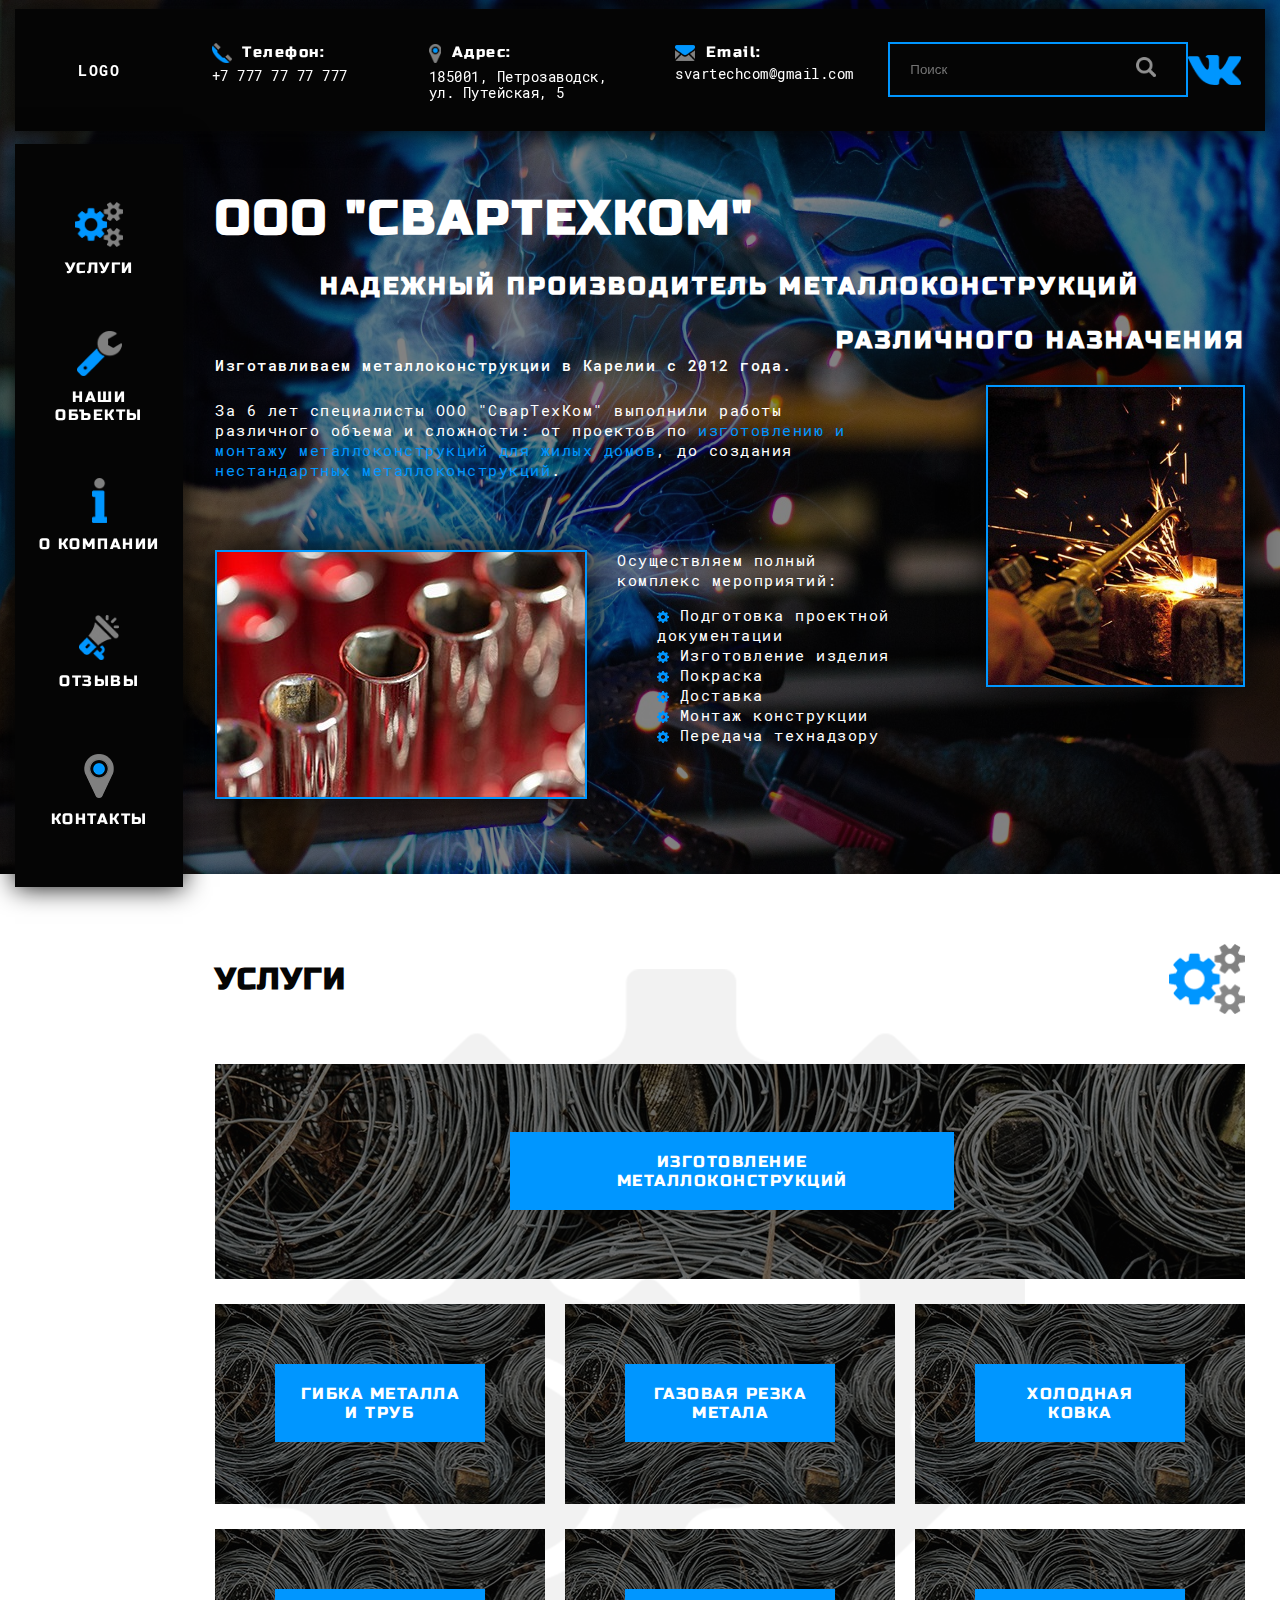
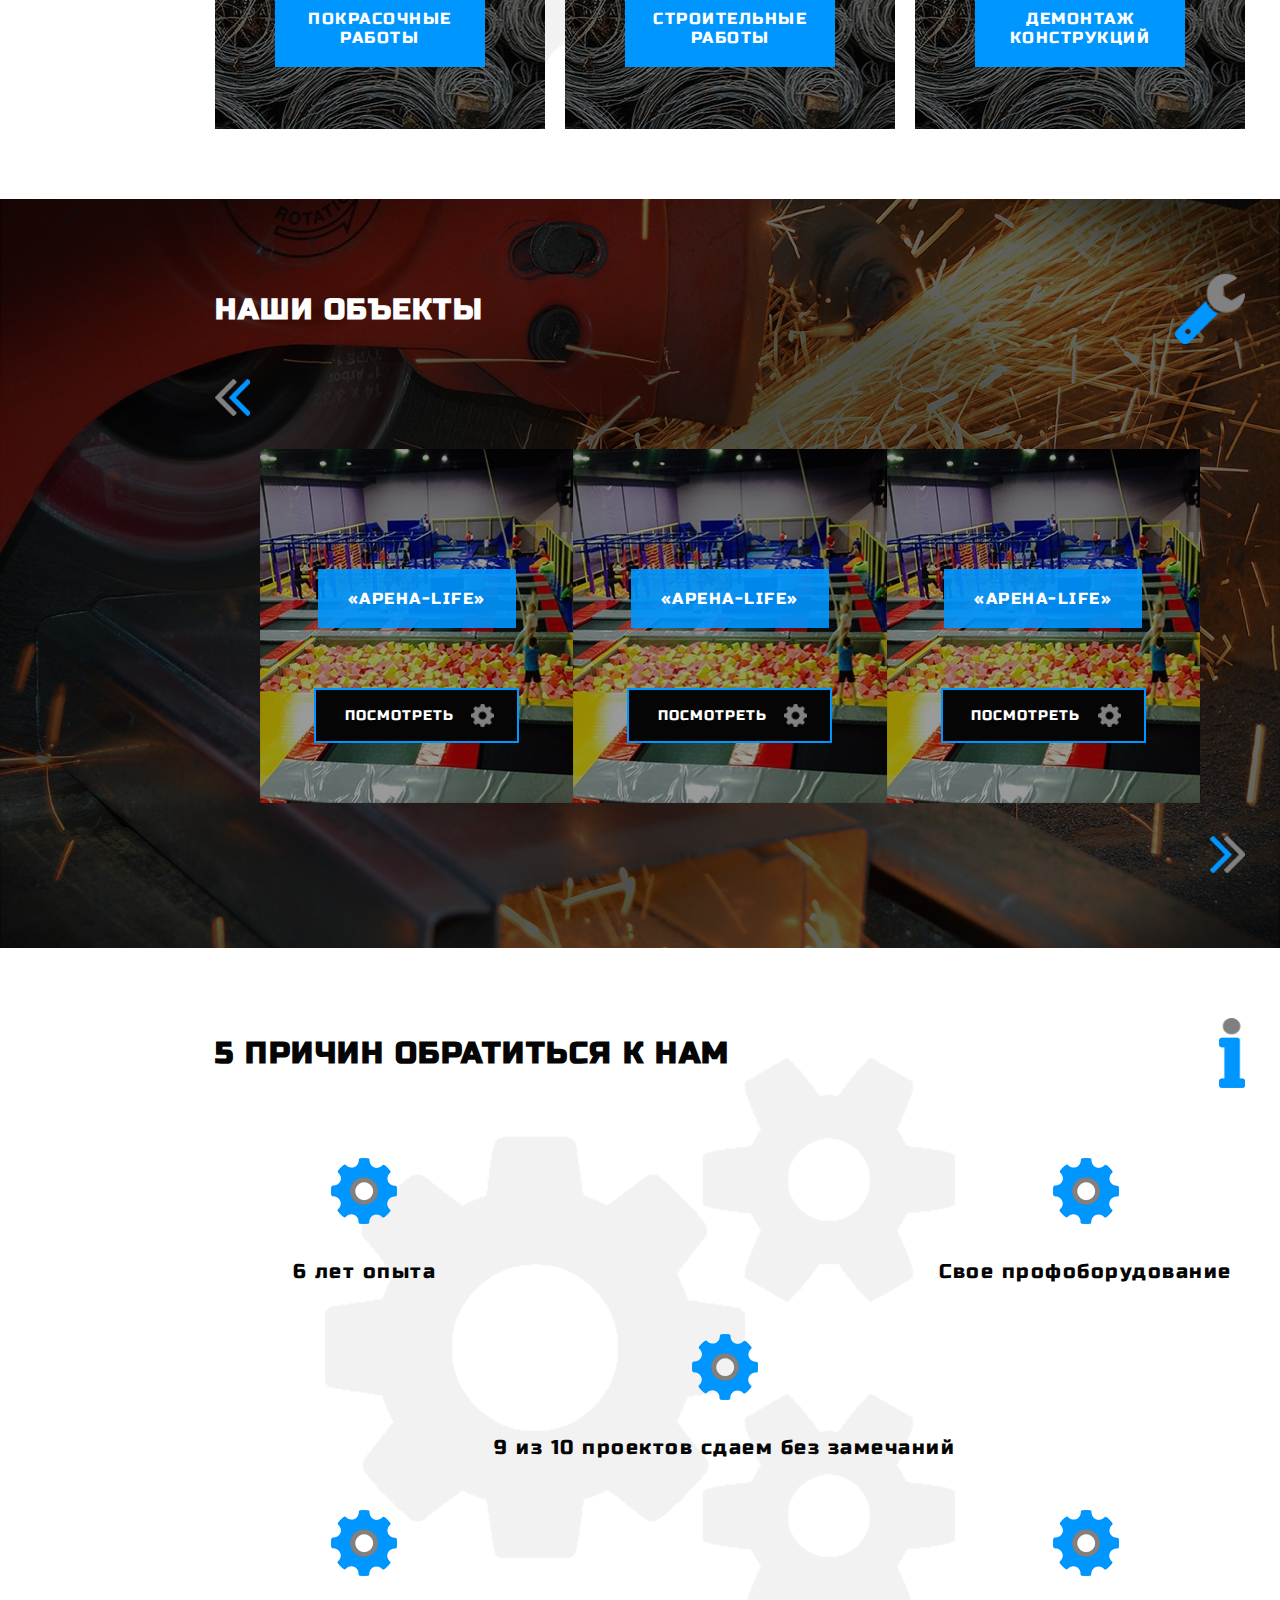
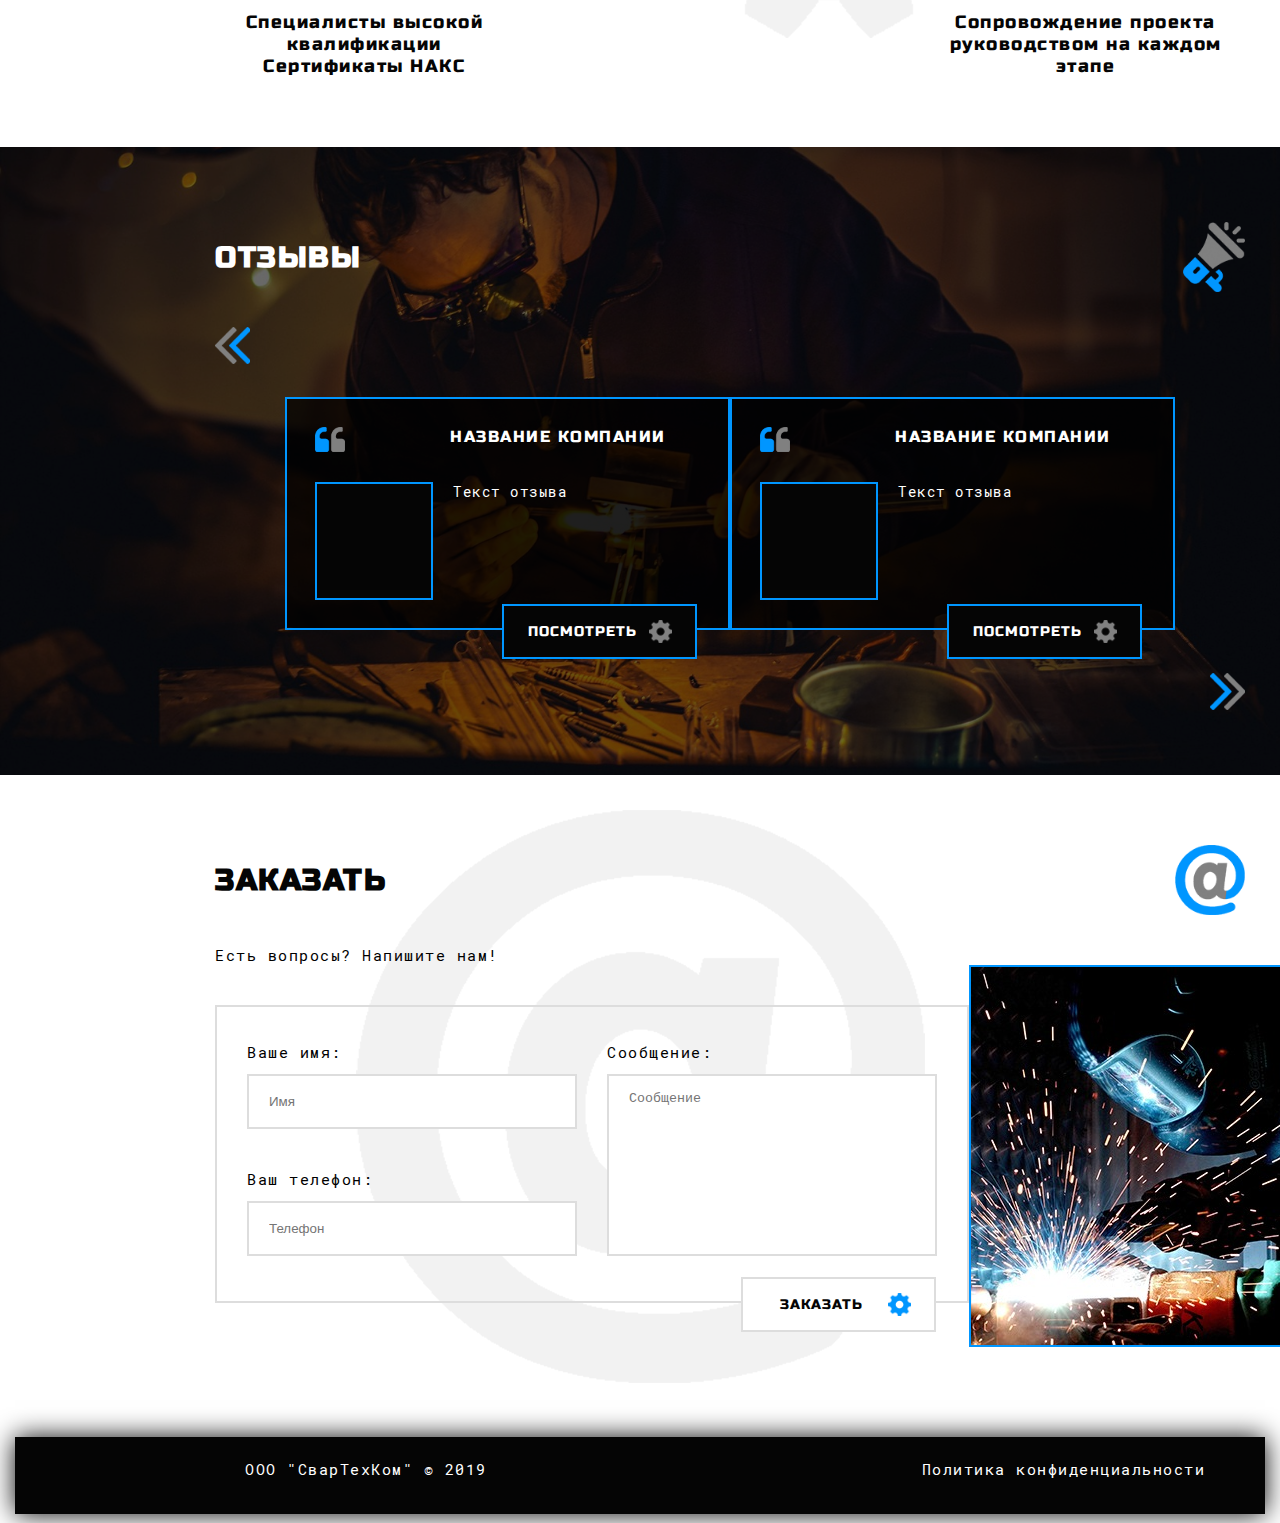
==== commit 0690b681: "bug fixing" ====
--- a/src/index.html
+++ b/src/index.html
@@ -329,7 +329,7 @@
 
                     </div>
                     <div class="button slider-item__button">
-                      <button type="button">посмотреть</button>
+                      <a href="anobject.html">посмотреть</a>
                       <img src="images/tool-gray.png" alt="tool">
                     </div>
                   </div>
@@ -339,7 +339,7 @@
 
                     </div>
                     <div class="button slider-item__button">
-                      <button type="button">посмотреть</button>
+                        <a href="anobject.html">посмотреть</a>
                       <img src="images/tool-gray.png" alt="tool">
                     </div>
                   </div>
@@ -349,7 +349,7 @@
 
                     </div>
                     <div class="button slider-item__button">
-                      <button type="button">посмотреть</button>
+                        <a href="anobject.html">посмотреть</a>
                       <img src="images/tool-gray.png" alt="tool">
                     </div>
                   </div>
@@ -479,7 +479,7 @@
                       <div class="descr-txt">Текст отзыва</div>
                     </div>
                     <div class="button slider-item__button">
-                      <button type="button">посмотреть</button>
+                        <a href="reviews.html">посмотреть</a>
                       <img src="images/tool-gray.png" alt="tool">
                     </div>
                   </div>
@@ -496,7 +496,7 @@
                       <div class="descr-txt">Текст отзыва</div>
                     </div>
                     <div class="button slider-item__button">
-                      <button type="button">посмотреть</button>
+                        <a href="reviews.html">посмотреть</a>
                       <img src="images/tool-gray.png" alt="tool">
                     </div>
                   </div>
@@ -561,7 +561,7 @@
                    
 
                     <div class="button form-button">
-                      <button type="button">посмотреть</button>
+                      <button type="button">заказать</button>
                       <img src="images/tool-blue.png" alt="tool">
                     </div>
                   </form>
--- a/src/css/styles.css
+++ b/src/css/styles.css
@@ -1,9 +1,14 @@
+* {
+  -webkit-box-sizing: border-box;
+          box-sizing: border-box;
+}
+
 body {
   margin: 0;
   padding: 0;
   font-family: 'Roboto Mono', 'Helvetica', sans-serif;
   font-size: 15px;
-  letter-spacing: 2px;
+  letter-spacing: 1.5px;
   /************* FOOOTER ***********/
 }
 
@@ -336,12 +341,13 @@
   display: inline-block;
 }
 
-body .page .button button {
+body .page .button button, body .page .button a {
   width: 100%;
   padding: 17px 0px;
   padding-right: 35px;
   display: block;
   margin: 0 auto;
+  text-decoration: none;
   font-family: Russo One;
   font-size: 14px;
   text-transform: uppercase;
@@ -352,7 +358,7 @@
   border: 2px solid #0096ff;
 }
 
-body .page .button button:hover {
+body .page .button button:hover, body .page .button a:hover {
   color: #0096ff;
   cursor: pointer;
   -webkit-transition: color .3s;
@@ -1681,4 +1687,242 @@
 .about-right__photo img {
   width: 100%;
 }
+
+.anobject {
+  background: #050505 url("../images/services/anobject/anobject-back.jpeg") center no-repeat;
+  position: relative;
+}
+
+.anobject__path, .anobject__subtitle, .anobject__descr {
+  font-family: Roboto Mono, san-serif;
+  font-size: 14px;
+  color: #ffffff;
+  text-align: left;
+}
+
+.anobject__title {
+  font-family: Russo One, san-serif;
+  font-size: 32px;
+  color: #ffffff;
+  text-align: left;
+}
+
+.anobject__subtitle {
+  font-size: 15px;
+}
+
+.anobject__wrapper {
+  display: -webkit-box;
+  display: -ms-flexbox;
+  display: flex;
+  -webkit-box-orient: horizontal;
+  -webkit-box-direction: normal;
+      -ms-flex-direction: row;
+          flex-direction: row;
+  margin-top: 26px;
+}
+
+.anobject__descr {
+  font-size: 15px;
+  margin-left: 33px;
+  -ms-flex-item-align: center;
+      -ms-grid-row-align: center;
+      align-self: center;
+}
+
+.anobject__descr .descr-lists {
+  margin-bottom: 25px;
+  display: -webkit-box;
+  display: -ms-flexbox;
+  display: flex;
+  -webkit-box-orient: horizontal;
+  -webkit-box-direction: normal;
+      -ms-flex-direction: row;
+          flex-direction: row;
+}
+
+.anobject__descr .descr-lists ul {
+  list-style: none;
+  padding-left: 20px;
+}
+
+.anobject__descr .descr-lists ul li img {
+  width: 14px;
+  display: inline-block;
+}
+
+.anobject__descr .descr-lists ul li div {
+  display: inline-block;
+}
+
+.anobject__descr .descr-volume, .anobject__descr .descr-time, .anobject__descr .descr-year, .anobject__descr .descr-review {
+  margin-bottom: 22px;
+}
+
+.anobject__descr .descr-volume:last-child, .anobject__descr .descr-time:last-child, .anobject__descr .descr-year:last-child, .anobject__descr .descr-review:last-child {
+  margin-bottom: 0;
+}
+
+.anobject__descr .descr-volume span, .anobject__descr .descr-time span, .anobject__descr .descr-year span, .anobject__descr .descr-review span {
+  font-weight: bold;
+  font-size: 16px;
+  color: #2e96e0;
+  text-decoration: underline;
+}
+
+.anobject-stages__first .stages-item__left, .anobject-stages__first .stages-item__right, .anobject-stages__second .stages-item__left, .anobject-stages__second .stages-item__right, .anobject-stages__third .stages-item__left, .anobject-stages__third .stages-item__right, .anobject-stages__fourth .stages-item__left, .anobject-stages__fourth .stages-item__right {
+  display: -webkit-box;
+  display: -ms-flexbox;
+  display: flex;
+  -webkit-box-orient: horizontal;
+  -webkit-box-direction: normal;
+      -ms-flex-direction: row;
+          flex-direction: row;
+}
+
+.anobject-stages__first .stages-item__digit, .anobject-stages__second .stages-item__digit, .anobject-stages__third .stages-item__digit, .anobject-stages__fourth .stages-item__digit {
+  min-width: 130px;
+  height: 130px;
+  background-color: #2da9ff;
+  color: #ffffff;
+  font-family: Russo One, san-serif;
+  font-size: 72px;
+  text-align: center;
+  padding-top: 25px;
+  -webkit-box-shadow: 0px 0px 10px 0px #0096ff;
+  box-shadow: 0px 0px 10px 0px #0096ff;
+}
+
+.anobject-stages__first .stages-item__txt, .anobject-stages__second .stages-item__txt, .anobject-stages__third .stages-item__txt, .anobject-stages__fourth .stages-item__txt {
+  display: -webkit-box;
+  display: -ms-flexbox;
+  display: flex;
+  -webkit-box-orient: vertical;
+  -webkit-box-direction: normal;
+      -ms-flex-direction: column;
+          flex-direction: column;
+  margin-left: 30px;
+}
+
+.anobject-stages__first .stages-item__title, .anobject-stages__second .stages-item__title, .anobject-stages__third .stages-item__title, .anobject-stages__fourth .stages-item__title {
+  margin-top: 10px;
+  font-family: Russo One, san-serif;
+  color: #2da9ff;
+  text-transform: uppercase;
+  font-size: 22px;
+}
+
+.anobject-stages__first .stages-item__descr, .anobject-stages__second .stages-item__descr, .anobject-stages__third .stages-item__descr, .anobject-stages__fourth .stages-item__descr {
+  margin-top: 18px;
+  font-size: 16px;
+  color: #050505;
+}
+
+.anobject-stages__first .stages-item__slider .slider-item, .anobject-stages__second .stages-item__slider .slider-item, .anobject-stages__third .stages-item__slider .slider-item, .anobject-stages__fourth .stages-item__slider .slider-item {
+  width: 110px;
+  height: 110px;
+  margin-bottom: 5px;
+  position: relative;
+}
+
+.anobject-stages__first .stages-item__slider .slider-item::before, .anobject-stages__second .stages-item__slider .slider-item::before, .anobject-stages__third .stages-item__slider .slider-item::before, .anobject-stages__fourth .stages-item__slider .slider-item::before {
+  content: '';
+  width: 100%;
+  height: 100%;
+  position: absolute;
+  top: 0;
+  left: 0;
+  background-color: #050505;
+  opacity: .6;
+}
+
+.anobject-stages__first .stages-item__slider .slider-item.active, .anobject-stages__second .stages-item__slider .slider-item.active, .anobject-stages__third .stages-item__slider .slider-item.active, .anobject-stages__fourth .stages-item__slider .slider-item.active {
+  border: 2px solid #2da9ff;
+}
+
+.anobject-stages__first .stages-item__slider .slider-item.active::before, .anobject-stages__second .stages-item__slider .slider-item.active::before, .anobject-stages__third .stages-item__slider .slider-item.active::before, .anobject-stages__fourth .stages-item__slider .slider-item.active::before {
+  opacity: 0;
+}
+
+.anobject-stages__first .stages-item__slider .slider-item img, .anobject-stages__second .stages-item__slider .slider-item img, .anobject-stages__third .stages-item__slider .slider-item img, .anobject-stages__fourth .stages-item__slider .slider-item img {
+  width: 100%;
+}
+
+.anobject-stages__first .stages-item__photo, .anobject-stages__second .stages-item__photo, .anobject-stages__third .stages-item__photo, .anobject-stages__fourth .stages-item__photo {
+  width: 502px;
+  height: 340px;
+  margin-left: 9px;
+  border: 2px solid #2da9ff;
+}
+
+.anobject-stages__first .stages-item__photo img, .anobject-stages__second .stages-item__photo img, .anobject-stages__third .stages-item__photo img, .anobject-stages__fourth .stages-item__photo img {
+  width: 100%;
+}
+
+.anobject-stages__first, .anobject-stages__third {
+  display: -webkit-box;
+  display: -ms-flexbox;
+  display: flex;
+  -webkit-box-orient: horizontal;
+  -webkit-box-direction: normal;
+      -ms-flex-direction: row;
+          flex-direction: row;
+  margin-top: 60px;
+}
+
+.anobject-stages__first .stages-item__left, .anobject-stages__third .stages-item__left {
+  width: 45%;
+}
+
+.anobject-stages__first .stages-item__right, .anobject-stages__third .stages-item__right {
+  width: 54%;
+  -webkit-box-pack: end;
+      -ms-flex-pack: end;
+          justify-content: flex-end;
+}
+
+.anobject-stages__second, .anobject-stages__fourth {
+  margin-top: 60px;
+  display: -webkit-box;
+  display: -ms-flexbox;
+  display: flex;
+  -webkit-box-orient: horizontal;
+  -webkit-box-direction: normal;
+      -ms-flex-direction: row;
+          flex-direction: row;
+}
+
+.anobject-stages__second .stages-item__left, .anobject-stages__fourth .stages-item__left {
+  width: 54%;
+  margin-left: 60px;
+}
+
+.anobject-stages__second .stages-item__right, .anobject-stages__fourth .stages-item__right {
+  width: 45%;
+  -webkit-box-pack: end;
+      -ms-flex-pack: end;
+          justify-content: flex-end;
+}
+
+.anobject-stages .modal-button {
+  display: block;
+  margin-top: 100px;
+  text-align: center;
+}
+
+.anobject-stages .modal-button .button {
+  position: relative;
+}
+
+.anobject-stages .modal-button .button button {
+  background-color: #ffffff;
+  color: #050505;
+  padding: 20px 45px 16px 20px;
+  border-color: #2da9ff;
+}
+
+.anobject-stages .modal-button .button img {
+  right: 20px;
+  top: 19px;
+}
 /*# sourceMappingURL=styles.css.map */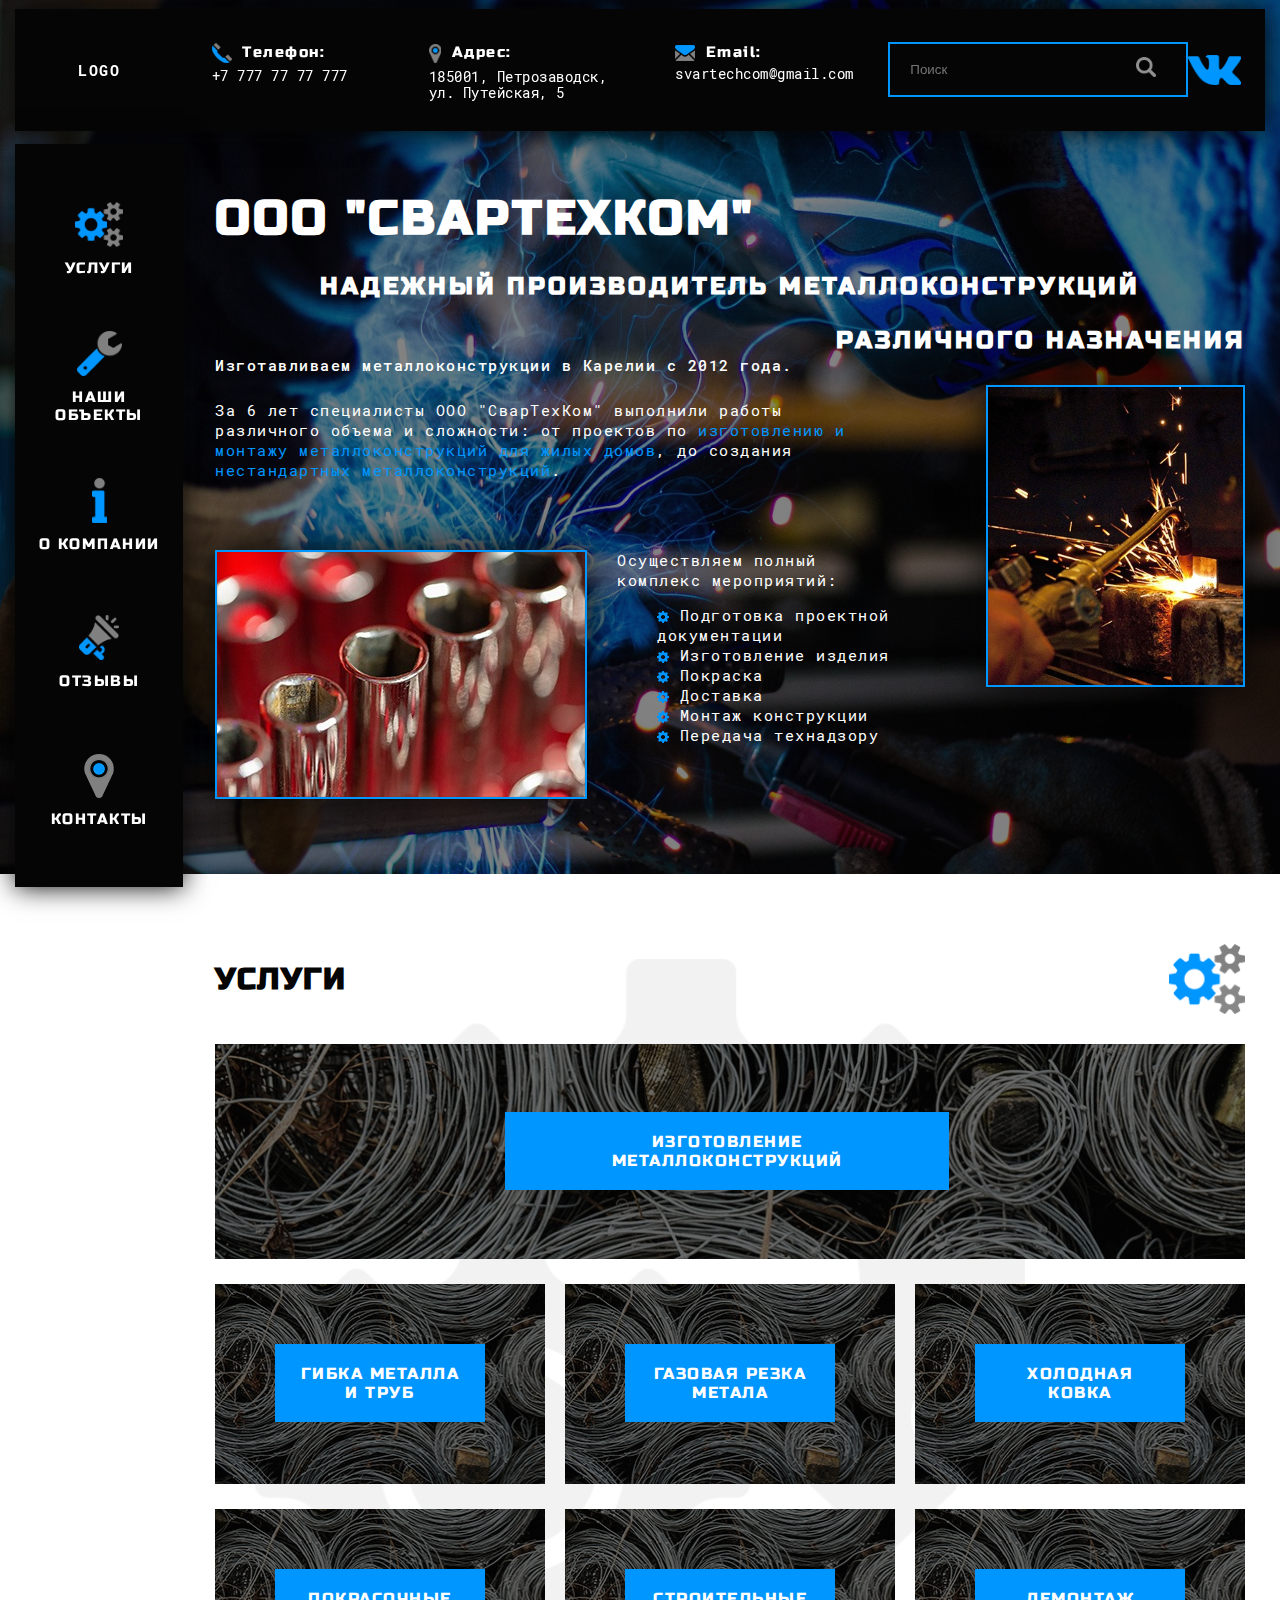
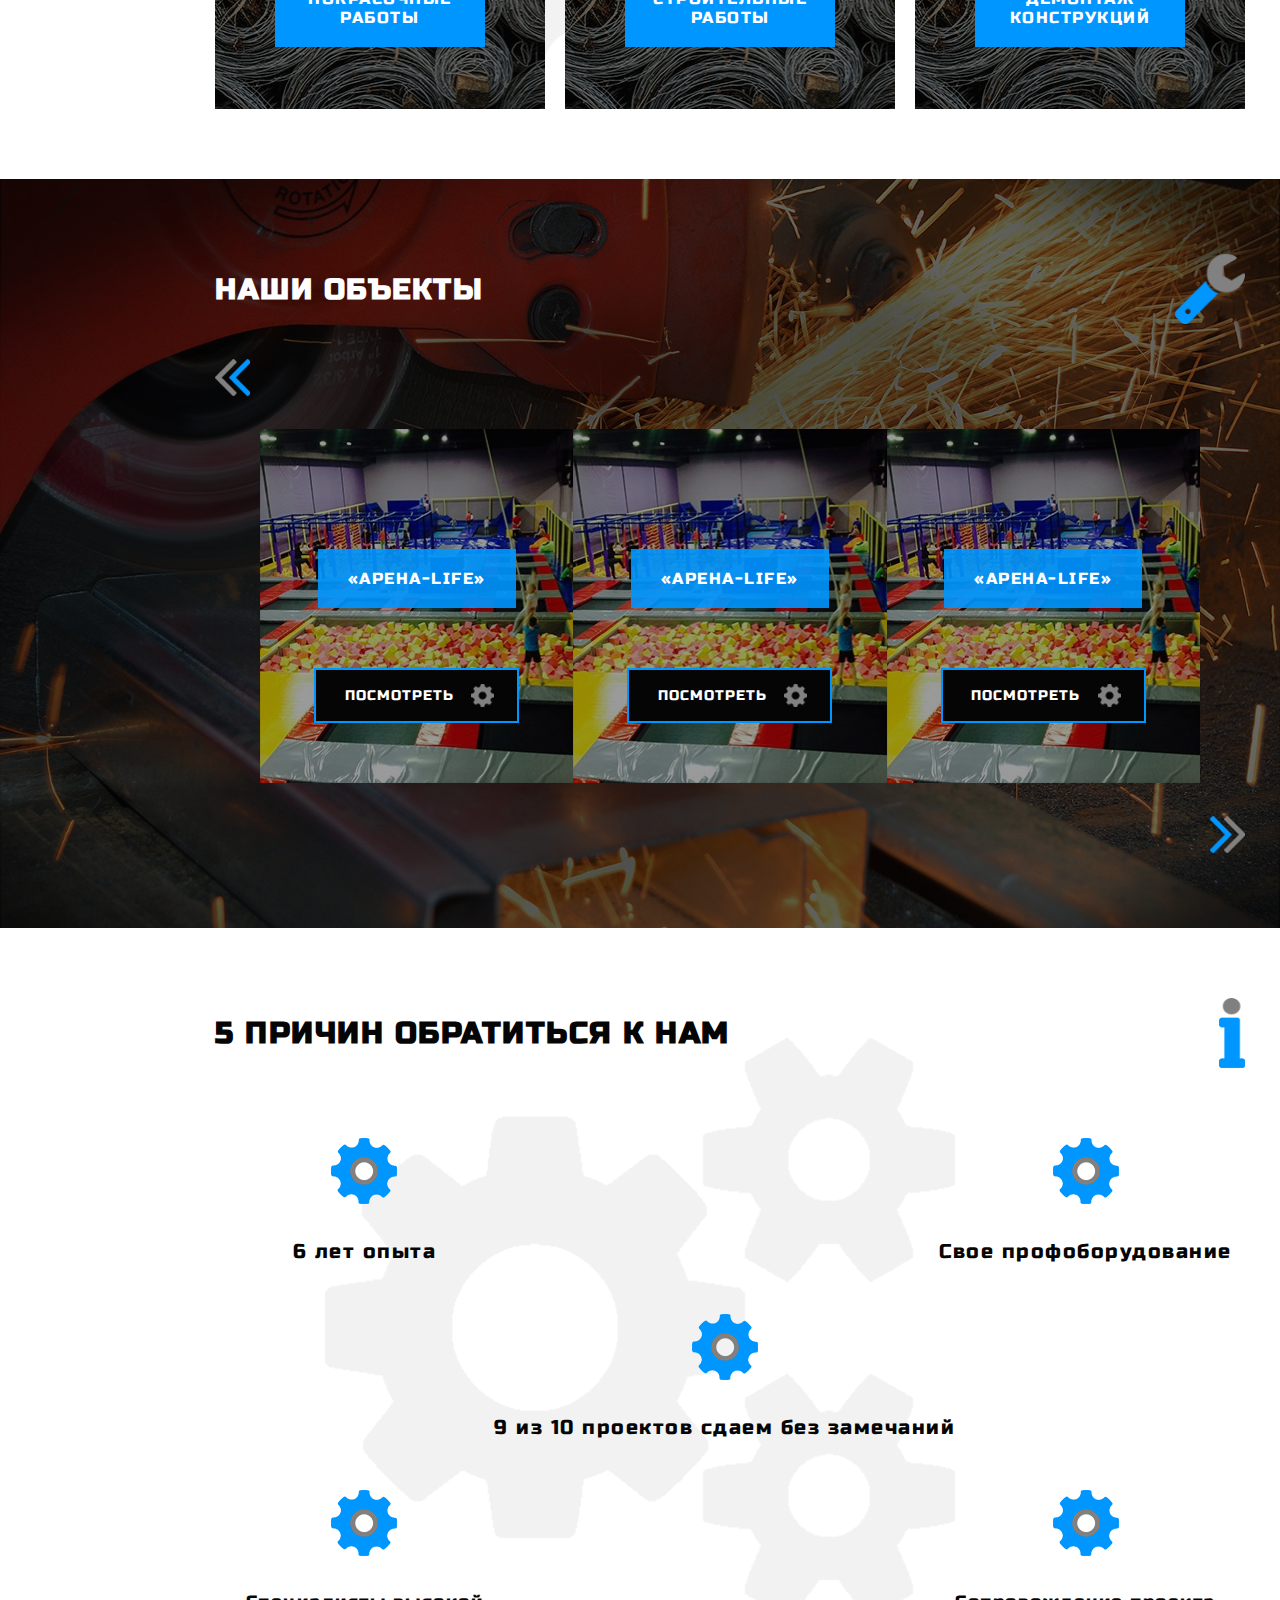
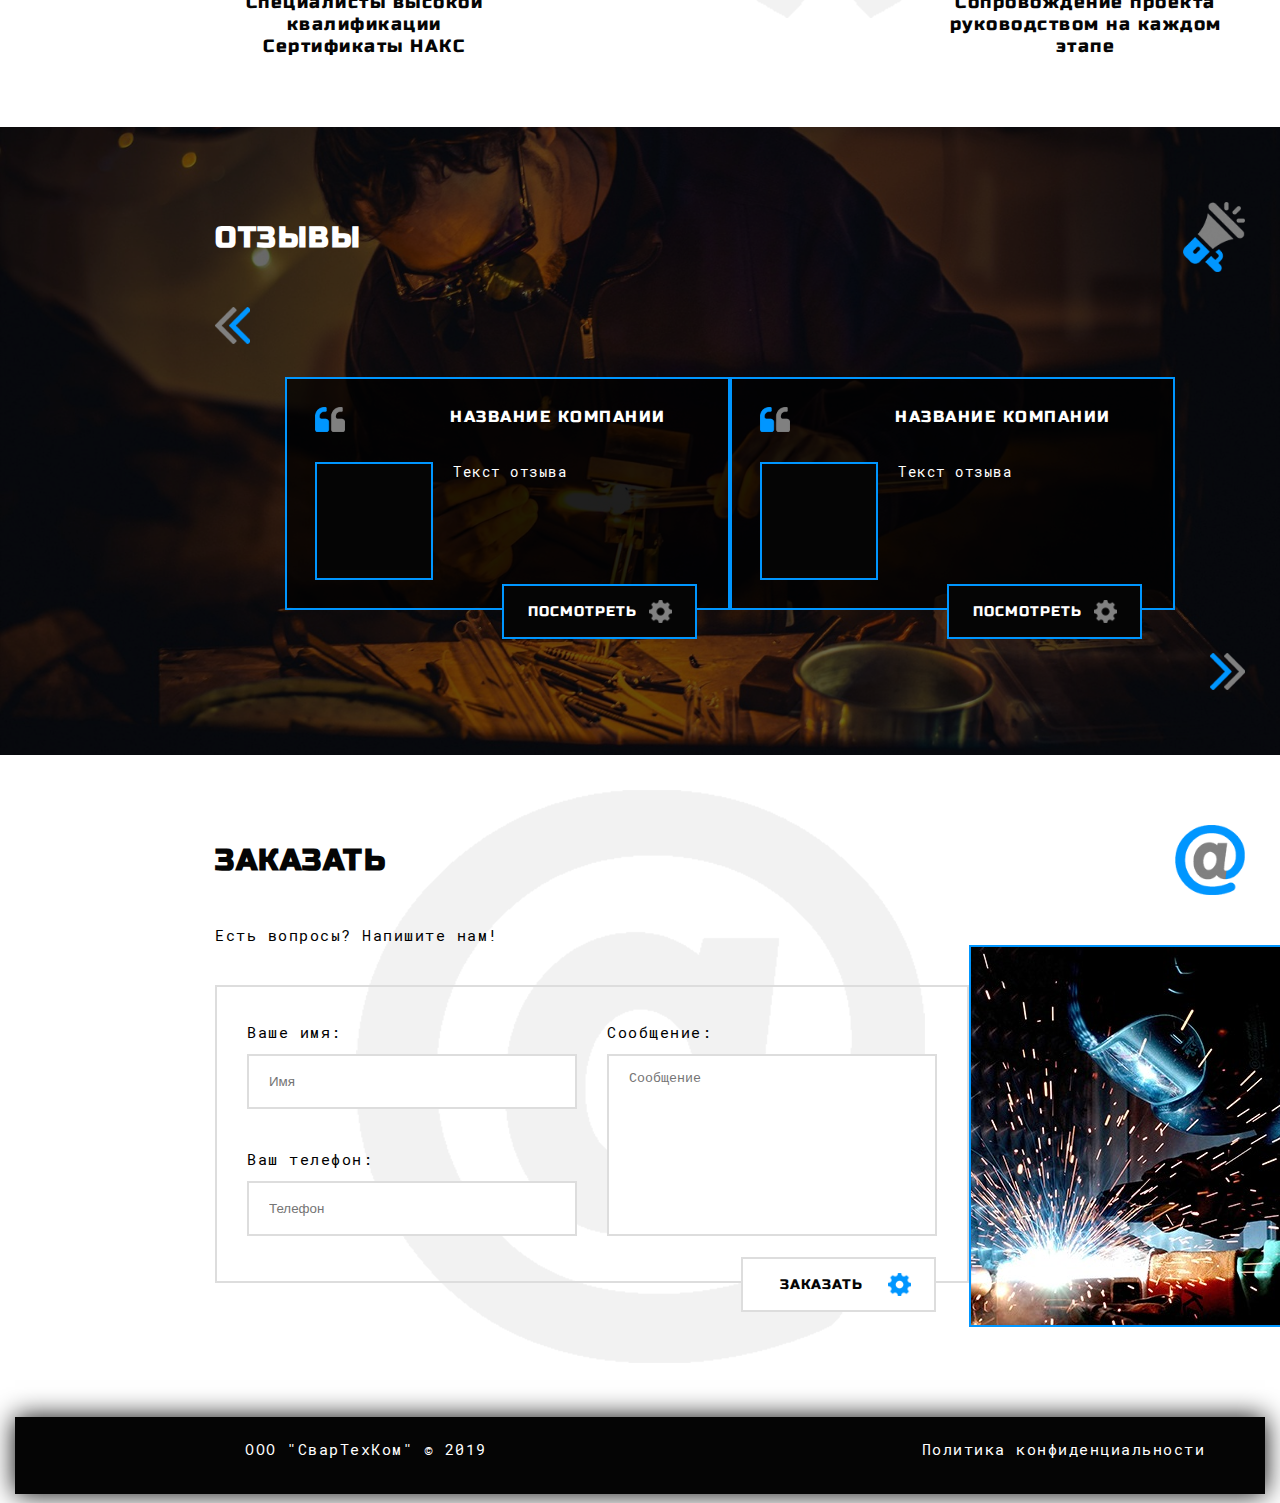
==== commit 15c23c91: "bug fixing, animations added (pure js)" ====
--- a/src/index.html
+++ b/src/index.html
@@ -233,9 +233,9 @@
             <div class="row">
               <div class="col-12">
 
-                <div class="services-items__big">
-                  <a href="#">
-                      <h3 class="item-big__title">
+                <div class="services-items__big services-item">
+                  <a href="aservice.html">
+                      <h3 class="services-item__title">
                     
                           Изготовление <br>
                           металлоконструкций
@@ -244,45 +244,45 @@
                   
                 </div>
                 <div class="services-items__small">
-                    <div class="item-small">
-                      <a href="#">
-                          <h3 class="item-small__title">ГИБКА МЕТАЛЛА <br>И ТРУБ</h3>
+                    <div class="services-item">
+                      <a href="aservice.html">
+                          <h3 class="services-item__title">ГИБКА МЕТАЛЛА <br>И ТРУБ</h3>
                       </a>
                       
                     </div>
-                    <div class="item-small">
-                      <a href="#">
-                          <h3 class="item-small__title">ГАЗОВАЯ РЕЗКА 
+                    <div class="services-item">
+                      <a href="aservice.html">
+                          <h3 class="services-item__title">ГАЗОВАЯ РЕЗКА 
                               МЕТАЛА</h3>
                       </a>
                       
                     </div>
-                    <div class="item-small">
-                      <a href="#">
-                          <h3 class="item-small__title">ХОЛОДНАЯ <br> 
+                    <div class="services-item">
+                      <a href="aservice.html">
+                          <h3 class="services-item__title">ХОЛОДНАЯ <br> 
                             КОВКА</h3>
                       </a>
                       
                     </div>
                 </div>
                 <div class="services-items__small">
-                  <div class="item-small">
-                    <a href="#">
-                        <h3 class="item-small__title">ПОКРАСОЧНЫЕ 
+                  <div class="services-item">
+                    <a href="aservice.html">
+                        <h3 class="services-item__title">ПОКРАСОЧНЫЕ 
                             РАБОТЫ</h3>
                     </a>
                     
                   </div>
-                  <div class="item-small">
-                    <a href="#">
-                        <h3 class="item-small__title">СТРОИТЕЛЬНЫЕ 
+                  <div class="services-item">
+                    <a href="aservice.html">
+                        <h3 class="services-item__title">СТРОИТЕЛЬНЫЕ 
                             РАБОТЫ</h3>
                     </a>
                     
                   </div>
-                  <div class="item-small">
-                    <a href="#">
-                        <h3 class="item-small__title">ДЕМОНТАЖ 
+                  <div class="services-item">
+                    <a href="aservice.html">
+                        <h3 class="services-item__title">ДЕМОНТАЖ 
                             КОНСТРУКЦИЙ</h3>
                     </a>
                     
@@ -315,10 +315,10 @@
 
               <!-- .slider -->
               <div class="objects-slider">
-                  <div class="objects-slider__left">
+                  <div class="objects-slider__left arrow">
                     <img src="images/left-arrow.png" alt="лево">
                   </div>
-                  <div class="objects-slider__right">
+                  <div class="objects-slider__right arrow">
                     <img src="images/right-arrow.png" alt="право">
                   </div>
 
@@ -328,9 +328,10 @@
                     <div class="slider-item__title"> «АРЕНА-LIFE»
 
                     </div>
-                    <div class="button slider-item__button">
+                    <div class="button button-c slider-item__button">
                       <a href="anobject.html">посмотреть</a>
-                      <img src="images/tool-gray.png" alt="tool">
+                      <!-- <img src="images/tool-gray.png" alt="tool"> -->
+                      <div class="img-tool gray"></div>
                     </div>
                   </div>
 
@@ -338,9 +339,9 @@
                     <div class="slider-item__title"> «АРЕНА-LIFE»
 
                     </div>
-                    <div class="button slider-item__button">
+                    <div class="button button-c slider-item__button">
                         <a href="anobject.html">посмотреть</a>
-                      <img src="images/tool-gray.png" alt="tool">
+                        <div class="img-tool gray"></div>
                     </div>
                   </div>
 
@@ -348,9 +349,9 @@
                     <div class="slider-item__title"> «АРЕНА-LIFE»
 
                     </div>
-                    <div class="button slider-item__button">
+                    <div class="button button-c slider-item__button">
                         <a href="anobject.html">посмотреть</a>
-                      <img src="images/tool-gray.png" alt="tool">
+                        <div class="img-tool gray"></div>
                     </div>
                   </div>
 
@@ -458,10 +459,10 @@
 
               <!-- .slider -->
               <div class="reviews-slider">
-                  <div class="reviews-slider__left">
+                  <div class="reviews-slider__left arrow">
                     <img src="images/left-arrow.png" alt="лево">
                   </div>
-                  <div class="reviews-slider__right">
+                  <div class="reviews-slider__right arrow">
                     <img src="images/right-arrow.png" alt="право">
                   </div>
 
@@ -478,9 +479,9 @@
                       <div class="descr-img"></div>
                       <div class="descr-txt">Текст отзыва</div>
                     </div>
-                    <div class="button slider-item__button">
+                    <div class="button button-c  slider-item__button">
                         <a href="reviews.html">посмотреть</a>
-                      <img src="images/tool-gray.png" alt="tool">
+                     <div class="img-tool gray"></div>
                     </div>
                   </div>
 
@@ -495,9 +496,9 @@
                       <div class="descr-img"></div>
                       <div class="descr-txt">Текст отзыва</div>
                     </div>
-                    <div class="button slider-item__button">
+                    <div class="button button-c  slider-item__button">
                         <a href="reviews.html">посмотреть</a>
-                      <img src="images/tool-gray.png" alt="tool">
+                        <div class="img-tool gray"></div>
                     </div>
                   </div>
 
@@ -560,9 +561,9 @@
                     </fieldset>
                    
 
-                    <div class="button form-button">
+                    <div class="button button-w form-button">
                       <button type="button">заказать</button>
-                      <img src="images/tool-blue.png" alt="tool">
+                      <div class="img-tool blue"></div>
                     </div>
                   </form>
                 </div>
@@ -605,7 +606,7 @@
   </footer>
 </div>
   
-
+<script src="js/main.js"></script>
   
 
   
--- a/src/css/styles.css
+++ b/src/css/styles.css
@@ -9,6 +9,8 @@
   font-family: 'Roboto Mono', 'Helvetica', sans-serif;
   font-size: 15px;
   letter-spacing: 1.5px;
+  /*** arrows ***/
+  /******   PAGINATOR *******/
   /************* FOOOTER ***********/
 }
 
@@ -246,21 +248,27 @@
   margin: 0 auto;
 }
 
-body .fixed-menu .menu-item.active {
+body .fixed-menu .menu-item.active, body .fixed-menu .menu-item.current {
   background-color: #ffffff;
   -webkit-box-shadow: inset 0px 0px 15px 0px rgba(0, 0, 0, 0.55);
   box-shadow: inset 0px 0px 15px 0px rgba(0, 0, 0, 0.55);
-}
-
-body .fixed-menu .menu-item.active a {
+  -webkit-transition: .3s all;
+  transition: .3s all;
+}
+
+body .fixed-menu .menu-item.active a, body .fixed-menu .menu-item.current a {
   color: #050505;
   border-bottom: 2px solid #0096ff;
   font-size: 16px;
-}
-
-body .fixed-menu .menu-item.active span {
+  -webkit-transition: .3s all;
+  transition: .3s all;
+}
+
+body .fixed-menu .menu-item.active span, body .fixed-menu .menu-item.current span {
   border-bottom: 2px solid #0096ff;
   margin-top: 5px;
+  -webkit-transition: .3s all;
+  transition: .3s all;
 }
 
 body .page {
@@ -332,7 +340,7 @@
   opacity: .6;
 }
 
-body .page .section-dark .title h2 {
+body .page .section-dark .title h2, body .page .section-dark .title h1 {
   color: #ffffff;
   font-size: 29px;
 }
@@ -365,11 +373,137 @@
   transition: color .3s;
 }
 
-body .page .button img {
+body .page .button .img-tool {
   height: 23px;
+  width: 23px;
   position: absolute;
   top: 16px;
   right: 25px;
+  background-size: cover !important;
+}
+
+body .page .button .img-tool.gray {
+  background: url("../images/tool-gray.png") center no-repeat;
+}
+
+body .page .button .img-tool.blue {
+  background: url("../images/tool-blue.png") center no-repeat;
+}
+
+body .page .button .img-tool.white {
+  background: url("../images/tool-white.png") center no-repeat;
+}
+
+body .page .button-c.active button, body .page .button-c.active a {
+  background-color: #0096ff;
+  color: #ffffff;
+  -webkit-transition: .3s all;
+  transition: .3s all;
+}
+
+body .page .button-c.active .img-tool {
+  background: url("../images/tool-white.png") center no-repeat;
+  -webkit-transition: .3s all;
+  transition: .3s all;
+}
+
+body .page .button-w.active button, body .page .button-w.active a {
+  background-color: #0096ff !important;
+  color: #ffffff !important;
+  -webkit-transition: .3s all;
+  transition: .3s all;
+  border: 2px solid #0096ff !important;
+}
+
+body .page .button-w.active .img-tool {
+  background: url("../images/tool-white.png") center no-repeat;
+  -webkit-transition: .3s all;
+  transition: .3s all;
+}
+
+body .arrow img:hover {
+  cursor: pointer;
+}
+
+body .arrow.active img {
+  width: 30px;
+  -webkit-transition: .4s all;
+  transition: .4s all;
+}
+
+body .reviews-main .paginator-left__wrapper, body .reviews-main .paginator-center__wrapper, body .reviews-main .paginator-right__wrapper, body .objects .paginator-left__wrapper, body .objects .paginator-center__wrapper, body .objects .paginator-right__wrapper {
+  width: 30%;
+}
+
+body .reviews-main .paginator-left__digit, body .reviews-main .paginator-center__digit, body .reviews-main .paginator-right__digit, body .objects .paginator-left__digit, body .objects .paginator-center__digit, body .objects .paginator-right__digit {
+  background-color: #0096ff;
+  height: 70px;
+  width: 70px;
+  display: inline-block;
+  text-decoration: none;
+}
+
+body .reviews-main .paginator-left__digit:hover, body .reviews-main .paginator-center__digit:hover, body .reviews-main .paginator-right__digit:hover, body .objects .paginator-left__digit:hover, body .objects .paginator-center__digit:hover, body .objects .paginator-right__digit:hover {
+  cursor: pointer;
+}
+
+body .reviews-main .paginator-left__digit.active, body .reviews-main .paginator-center__digit.active, body .reviews-main .paginator-right__digit.active, body .objects .paginator-left__digit.active, body .objects .paginator-center__digit.active, body .objects .paginator-right__digit.active {
+  background-color: #050505;
+  -webkit-transition: .3s all;
+  transition: .3s all;
+}
+
+body .reviews-main .paginator-left__wrapper, body .objects .paginator-left__wrapper {
+  text-align: right;
+}
+
+body .reviews-main .paginator-left__digit, body .objects .paginator-left__digit {
+  position: relative;
+}
+
+body .reviews-main .paginator-left__digit img, body .objects .paginator-left__digit img {
+  position: absolute;
+  top: 23px;
+  left: 25px;
+  height: 25px;
+}
+
+body .reviews-main .paginator-center__wrapper, body .objects .paginator-center__wrapper {
+  text-align: center;
+}
+
+body .reviews-main .paginator-center__digit, body .objects .paginator-center__digit {
+  color: #ffffff;
+  font-family: Russo One;
+  font-size: 30px;
+  padding-top: 18px;
+}
+
+body .reviews-main .paginator-center__digit.active, body .reviews-main .paginator-center__digit.current, body .objects .paginator-center__digit.active, body .objects .paginator-center__digit.current {
+  background-color: #050505;
+}
+
+body .reviews-main .paginator-center__digit:first-child, body .objects .paginator-center__digit:first-child {
+  margin-right: 15%;
+}
+
+body .reviews-main .paginator-right__wrapper, body .objects .paginator-right__wrapper {
+  text-align: left;
+}
+
+body .reviews-main .paginator-right__digit, body .objects .paginator-right__digit {
+  position: relative;
+}
+
+body .reviews-main .paginator-right__digit img, body .objects .paginator-right__digit img {
+  position: absolute;
+  top: 23px;
+  left: 30px;
+  height: 25px;
+}
+
+body .reviews-main .paginator.active, body .objects .paginator.active {
+  background-color: #050505;
 }
 
 body .footer {
@@ -523,6 +657,38 @@
 
 .services-items__big, .services-items__small {
   width: 100%;
+  background-size: cover;
+}
+
+.services-items__big .services-item__title, .services-items__big.services-item__title, .services-items__small .services-item__title, .services-items__small.services-item__title {
+  position: absolute;
+  top: 50%;
+  left: 50%;
+  font-family: Russo One;
+  font-size: 16px;
+  color: #ffffff;
+  text-align: center;
+  text-transform: uppercase;
+  font-weight: normal;
+  background-color: #0096ff;
+  padding: 20px 0px;
+  width: 210px;
+  margin-top: -40px;
+  margin-left: -105px;
+}
+
+.services-items__big .services-item.active::before, .services-items__big.services-item.active::before, .services-items__small .services-item.active::before, .services-items__small.services-item.active::before {
+  opacity: 0;
+  -webkit-transition: .3s all;
+  transition: .3s all;
+}
+
+.services-items__big .services-item.active .services-item__title, .services-items__big.services-item.active .services-item__title, .services-items__small .services-item.active .services-item__title, .services-items__small.services-item.active .services-item__title {
+  border: 2px solid #0096ff;
+  color: #0096ff;
+  background-color: white;
+  -webkit-transition: .3s all;
+  transition: .3s all;
 }
 
 .services-items__big {
@@ -543,6 +709,26 @@
   opacity: .6;
 }
 
+.services-items__big.active {
+  color: #0096ff;
+  background-color: white;
+  -webkit-transition: .3s all;
+  transition: .3s all;
+}
+
+.services-items__big.active::before {
+  opacity: 0;
+  -webkit-transition: .3s;
+  transition: .3s;
+}
+
+.services-items__big .services-item__title {
+  width: 444px;
+  padding: 20px 0px;
+  margin-top: -40px;
+  margin-left: -225px;
+}
+
 .services-items__small {
   margin-top: 25px;
   display: -webkit-box;
@@ -557,7 +743,7 @@
           justify-content: space-between;
 }
 
-.services-items__small .item-small {
+.services-items__small .services-item {
   width: 32%;
   height: 200px;
   background-color: #050505;
@@ -566,7 +752,7 @@
   position: relative;
 }
 
-.services-items__small .item-small::before {
+.services-items__small .services-item::before {
   content: '';
   width: 100%;
   height: 100%;
@@ -655,6 +841,12 @@
   opacity: .4;
 }
 
+.objects-slider__item.active::before {
+  opacity: 0;
+  -webkit-transition: .3s all;
+  transition: .3s all;
+}
+
 .objects-slider__item .slider-item__title {
   font-family: Russo One;
   font-size: 16px;
@@ -989,6 +1181,10 @@
 
 .order-form-wrapper .form-photo {
   border: 2px solid #0096ff;
+}
+
+.objects-main {
+  background: none;
 }
 
 .objects-descr {
@@ -1036,6 +1232,12 @@
   opacity: .4;
 }
 
+.objects-grid__item.active::before {
+  opacity: 0;
+  -webkit-transition: .3s all;
+  transition: .3s all;
+}
+
 .objects-grid__item .grid-item__title {
   font-family: Russo One;
   font-size: 16px;
@@ -1093,160 +1295,12 @@
           justify-content: space-between;
 }
 
-.objects-paginator .paginator-left__wrapper, .objects-paginator .paginator-center__wrapper, .objects-paginator .paginator-right__wrapper {
-  width: 30%;
-}
-
-.objects-paginator .paginator-left__digit, .objects-paginator .paginator-center__digit, .objects-paginator .paginator-right__digit {
-  background-color: #0096ff;
-  height: 70px;
-  width: 70px;
-  display: inline-block;
-  text-decoration: none;
-}
-
-.objects-paginator .paginator-left__digit:hover, .objects-paginator .paginator-center__digit:hover, .objects-paginator .paginator-right__digit:hover {
-  cursor: pointer;
-}
-
-.objects-paginator .paginator-left__wrapper {
-  text-align: right;
-}
-
-.objects-paginator .paginator-left__digit {
-  position: relative;
-}
-
-.objects-paginator .paginator-left__digit img {
-  position: absolute;
-  top: 23px;
-  left: 25px;
-  height: 25px;
-}
-
-.objects-paginator .paginator-center__wrapper {
-  text-align: center;
-}
-
-.objects-paginator .paginator-center__digit {
-  color: #ffffff;
-  font-family: Russo One;
-  font-size: 30px;
-  padding-top: 18px;
-}
-
-.objects-paginator .paginator-center__digit.active {
-  background-color: #050505;
-}
-
-.objects-paginator .paginator-center__digit:first-child {
-  margin-right: 15%;
-}
-
-.objects-paginator .paginator-right__wrapper {
-  text-align: left;
-}
-
-.objects-paginator .paginator-right__digit {
-  position: relative;
-}
-
-.objects-paginator .paginator-right__digit img {
-  position: absolute;
-  top: 23px;
-  left: 30px;
-  height: 25px;
-}
-
-.services {
-  background: url("../images/index/services/services-back.png") no-repeat center;
-}
-
-.services-grid {
+.services-items {
   margin-top: 30px;
 }
 
-.services-grid__big, .services-grid__small {
-  width: 100%;
-}
-
-.services-grid__big {
-  height: 215px;
-  background-color: #050505;
-  position: relative;
-  background-image: url("../images/index/services/service-big.jpeg");
-}
-
-.services-grid__big::before {
-  content: '';
-  width: 100%;
-  height: 100%;
-  position: absolute;
-  top: 0;
-  left: 0;
-  background-color: #050505;
-  opacity: .6;
-}
-
-.services-grid__small {
-  margin-top: 25px;
-  display: -webkit-box;
-  display: -ms-flexbox;
-  display: flex;
-  -webkit-box-orient: horizontal;
-  -webkit-box-direction: normal;
-      -ms-flex-direction: row;
-          flex-direction: row;
-  -webkit-box-pack: justify;
-      -ms-flex-pack: justify;
-          justify-content: space-between;
-}
-
-.services-grid__small .item-small {
-  width: 32%;
-  height: 200px;
-  background-color: #050505;
-  background-image: url("../images/index/services/service-small.jpeg");
-  display: inline-block;
-  position: relative;
-}
-
-.services-grid__small .item-small::before {
-  content: '';
-  width: 100%;
-  height: 100%;
-  position: absolute;
-  top: 0;
-  left: 0;
-  background-color: #050505;
-  opacity: .6;
-}
-
-.services-grid .item-small__title, .services-grid .item-big__title {
-  position: absolute;
-  top: 50%;
-  left: 50%;
-  font-family: Russo One;
-  font-size: 16px;
-  color: #ffffff;
-  text-align: center;
-  text-transform: uppercase;
-  font-weight: normal;
-  background-color: #0096ff;
-}
-
-.services-grid .item-big__title {
-  width: 444px;
-  padding: 20px 0px;
-  margin-top: -40px;
-  margin-left: -220px;
-}
-
-.services-grid .item-small__title {
-  padding: 20px 0px;
-  width: 210px;
-  margin-top: -40px;
-  margin-left: -105px;
+.services-items__small .services-item {
+  background-size: cover;
 }
 
 .services-descr {
@@ -1545,71 +1599,6 @@
           justify-content: space-between;
 }
 
-.reviews-main-paginator .paginator-left__wrapper, .reviews-main-paginator .paginator-center__wrapper, .reviews-main-paginator .paginator-right__wrapper {
-  width: 30%;
-}
-
-.reviews-main-paginator .paginator-left__digit, .reviews-main-paginator .paginator-center__digit, .reviews-main-paginator .paginator-right__digit {
-  background-color: #0096ff;
-  height: 70px;
-  width: 70px;
-  display: inline-block;
-  text-decoration: none;
-}
-
-.reviews-main-paginator .paginator-left__digit:hover, .reviews-main-paginator .paginator-center__digit:hover, .reviews-main-paginator .paginator-right__digit:hover {
-  cursor: pointer;
-}
-
-.reviews-main-paginator .paginator-left__wrapper {
-  text-align: right;
-}
-
-.reviews-main-paginator .paginator-left__digit {
-  position: relative;
-}
-
-.reviews-main-paginator .paginator-left__digit img {
-  position: absolute;
-  top: 23px;
-  left: 25px;
-  height: 25px;
-}
-
-.reviews-main-paginator .paginator-center__wrapper {
-  text-align: center;
-}
-
-.reviews-main-paginator .paginator-center__digit {
-  color: #ffffff;
-  font-family: Russo One;
-  font-size: 30px;
-  padding-top: 18px;
-}
-
-.reviews-main-paginator .paginator-center__digit.active {
-  background-color: #050505;
-}
-
-.reviews-main-paginator .paginator-center__digit:first-child {
-  margin-right: 15%;
-}
-
-.reviews-main-paginator .paginator-right__wrapper {
-  text-align: left;
-}
-
-.reviews-main-paginator .paginator-right__digit {
-  position: relative;
-}
-
-.reviews-main-paginator .paginator-right__digit img {
-  position: absolute;
-  top: 23px;
-  left: 30px;
-  height: 25px;
-}
-
 .about {
   background: url("../images/about/about-back.png") center no-repeat;
 }
@@ -1836,12 +1825,20 @@
   opacity: .6;
 }
 
-.anobject-stages__first .stages-item__slider .slider-item.active, .anobject-stages__second .stages-item__slider .slider-item.active, .anobject-stages__third .stages-item__slider .slider-item.active, .anobject-stages__fourth .stages-item__slider .slider-item.active {
+.anobject-stages__first .stages-item__slider .slider-item.active, .anobject-stages__first .stages-item__slider .slider-item.current, .anobject-stages__second .stages-item__slider .slider-item.active, .anobject-stages__second .stages-item__slider .slider-item.current, .anobject-stages__third .stages-item__slider .slider-item.active, .anobject-stages__third .stages-item__slider .slider-item.current, .anobject-stages__fourth .stages-item__slider .slider-item.active, .anobject-stages__fourth .stages-item__slider .slider-item.current {
   border: 2px solid #2da9ff;
-}
-
-.anobject-stages__first .stages-item__slider .slider-item.active::before, .anobject-stages__second .stages-item__slider .slider-item.active::before, .anobject-stages__third .stages-item__slider .slider-item.active::before, .anobject-stages__fourth .stages-item__slider .slider-item.active::before {
+  -webkit-transition: .3s all;
+  transition: .3s all;
+}
+
+.anobject-stages__first .stages-item__slider .slider-item.active::before, .anobject-stages__first .stages-item__slider .slider-item.current::before, .anobject-stages__second .stages-item__slider .slider-item.active::before, .anobject-stages__second .stages-item__slider .slider-item.current::before, .anobject-stages__third .stages-item__slider .slider-item.active::before, .anobject-stages__third .stages-item__slider .slider-item.current::before, .anobject-stages__fourth .stages-item__slider .slider-item.active::before, .anobject-stages__fourth .stages-item__slider .slider-item.current::before {
   opacity: 0;
+  -webkit-transition: .3s all;
+  transition: .3s all;
+}
+
+.anobject-stages__first .stages-item__slider .slider-item.active:hover, .anobject-stages__first .stages-item__slider .slider-item.current:hover, .anobject-stages__second .stages-item__slider .slider-item.active:hover, .anobject-stages__second .stages-item__slider .slider-item.current:hover, .anobject-stages__third .stages-item__slider .slider-item.active:hover, .anobject-stages__third .stages-item__slider .slider-item.current:hover, .anobject-stages__fourth .stages-item__slider .slider-item.active:hover, .anobject-stages__fourth .stages-item__slider .slider-item.current:hover {
+  cursor: pointer;
 }
 
 .anobject-stages__first .stages-item__slider .slider-item img, .anobject-stages__second .stages-item__slider .slider-item img, .anobject-stages__third .stages-item__slider .slider-item img, .anobject-stages__fourth .stages-item__slider .slider-item img {
@@ -1859,6 +1856,10 @@
   width: 100%;
 }
 
+.anobject-stages__first .stages-item__photo img:hover, .anobject-stages__second .stages-item__photo img:hover, .anobject-stages__third .stages-item__photo img:hover, .anobject-stages__fourth .stages-item__photo img:hover {
+  cursor: pointer;
+}
+
 .anobject-stages__first, .anobject-stages__third {
   display: -webkit-box;
   display: -ms-flexbox;
@@ -1917,7 +1918,7 @@
 .anobject-stages .modal-button .button button {
   background-color: #ffffff;
   color: #050505;
-  padding: 20px 45px 16px 20px;
+  padding: 20px 55px 16px 20px;
   border-color: #2da9ff;
 }
 
@@ -1925,4 +1926,270 @@
   right: 20px;
   top: 19px;
 }
+
+.aservice-main {
+  padding: 0px 0px 95px 0px !important;
+  background: #050505 url("../images/index/main/main.jpg") center no-repeat;
+  background-size: cover;
+  position: relative;
+}
+
+.aservice-main-title h1 {
+  color: #ffffff;
+  font-family: 'Russo One', 'san-serif';
+  font-size: 30px;
+  margin-top: 20px;
+}
+
+.aservice-main__wrapper {
+  display: -webkit-box;
+  display: -ms-flexbox;
+  display: flex;
+  -webkit-box-orient: horizontal;
+  -webkit-box-direction: normal;
+      -ms-flex-direction: row;
+          flex-direction: row;
+  margin-top: 40px;
+}
+
+.aservice-main__left, .aservice-main__right {
+  color: #ffffff;
+  font-family: 'Roboto Mono', 'san-serif';
+}
+
+.aservice-main__left {
+  width: 49%;
+}
+
+.aservice-main__left .main-left__list {
+  list-style: none;
+}
+
+.aservice-main__left .main-left__list li {
+  display: -webkit-box;
+  display: -ms-flexbox;
+  display: flex;
+  -webkit-box-orient: horizontal;
+  -webkit-box-direction: normal;
+      -ms-flex-direction: row;
+          flex-direction: row;
+  -webkit-box-align: center;
+      -ms-flex-align: center;
+          align-items: center;
+  margin-top: 5px;
+}
+
+.aservice-main__left .main-left__list li img {
+  width: 14px;
+  height: 14px;
+}
+
+.aservice-main__left .main-left__list li div {
+  margin-left: 10px;
+}
+
+.aservice-main__right {
+  width: 50%;
+  padding-left: 20px;
+}
+
+.aservice-main__right .main-right__txt:last-child {
+  margin-top: 35px;
+}
+
+.aservice-objects {
+  background: url("../images/services/aservice/aservice-objects-back.png") center no-repeat;
+}
+
+.aservice-objects-slider {
+  position: relative;
+  margin-top: 35px;
+}
+
+.aservice-objects-slider__left {
+  position: absolute;
+  left: 35px;
+  top: -10px;
+}
+
+.aservice-objects-slider__left img {
+  height: 37px;
+}
+
+.aservice-objects-slider__right {
+  position: absolute;
+  right: 35px;
+  bottom: 0;
+}
+
+.aservice-objects-slider__right img {
+  height: 37px;
+}
+
+.aservice-objects-slider__left:hover, .aservice-objects-slider__right:hover {
+  cursor: pointer;
+}
+
+.aservice-objects-slider__item {
+  display: -webkit-box;
+  display: -ms-flexbox;
+  display: flex;
+  -webkit-box-orient: horizontal;
+  -webkit-box-direction: normal;
+      -ms-flex-direction: row;
+          flex-direction: row;
+}
+
+.aservice-objects-slider__item .slider-item__title {
+  font-family: Russo One;
+  font-size: 22px;
+  color: #0096ff;
+  text-align: left;
+  text-transform: uppercase;
+}
+
+.aservice-objects-slider__item .slider-item__txt {
+  margin-left: 25px;
+  margin-top: 10px;
+}
+
+.aservice-objects-slider__item .slider-item__descr {
+  margin-top: 18px;
+  text-align: left;
+}
+
+.aservice-objects-slider__item .slider-item__button {
+  position: relative;
+  margin-top: 27px;
+  display: block !important;
+  width: 205px;
+}
+
+.aservice-objects-slider .aservice-slider-wrapper {
+  margin-top: 10px;
+  text-align: center;
+  padding: 50px 95px 50px 85px;
+  display: -webkit-box;
+  display: -ms-flexbox;
+  display: flex;
+  -webkit-box-orient: horizontal;
+  -webkit-box-direction: normal;
+      -ms-flex-direction: row;
+          flex-direction: row;
+  -webkit-box-pack: justify;
+      -ms-flex-pack: justify;
+          justify-content: space-between;
+}
+
+.aservice-objects-slider .aservice-slider-wrapper .aservice-objects-slider__item:last-child {
+  margin-left: 30px;
+}
+
+.aservice-objects-slider .aservice-slider-wrapper .aservice-objects-slider__item.active-item::after {
+  display: none;
+}
+
+.aservice-objects-slider .aservice-slider-wrapper .aservice-objects-slider__item.active-item .slider-item__button {
+  position: relative;
+}
+
+.aservice-order {
+  background: url("../images/services/aservice/aservice-order-back.jpeg") no-repeat center;
+}
+
+.aservice-order-subtitle {
+  margin-top: 30px;
+  font-family: Roboto Mono;
+  font-size: 15px;
+  color: #ffffff;
+}
+
+.aservice-order-form-wrapper {
+  width: 100%;
+  display: -webkit-box;
+  display: -ms-flexbox;
+  display: flex;
+  -webkit-box-orient: horizontal;
+  -webkit-box-direction: normal;
+      -ms-flex-direction: row;
+          flex-direction: row;
+  -webkit-box-pack: justify;
+      -ms-flex-pack: justify;
+          justify-content: space-between;
+}
+
+.aservice-order-form-wrapper .form {
+  margin-top: 40px;
+}
+
+.aservice-order-form-wrapper .form form {
+  padding: 35px 30px 45px 30px;
+  border: 2px solid #0096ff;
+  display: -webkit-box;
+  display: -ms-flexbox;
+  display: flex;
+  -webkit-box-orient: horizontal;
+  -webkit-box-direction: normal;
+      -ms-flex-direction: row;
+          flex-direction: row;
+  -webkit-box-pack: justify;
+      -ms-flex-pack: justify;
+          justify-content: space-between;
+  position: relative;
+}
+
+.aservice-order-form-wrapper .form form fieldset {
+  border: none;
+  padding: 0;
+  margin: 0;
+}
+
+.aservice-order-form-wrapper .form form input, .aservice-order-form-wrapper .form form textarea {
+  width: 330px;
+  border: 2px solid #0096ff;
+  display: block;
+  margin-top: 12px;
+  background-color: #050505;
+}
+
+.aservice-order-form-wrapper .form form input {
+  height: 55px;
+  padding: 0px 20px;
+}
+
+.aservice-order-form-wrapper .form form label {
+  display: block;
+  color: #ffffff;
+}
+
+.aservice-order-form-wrapper .form-phone {
+  margin-top: 40px;
+}
+
+.aservice-order-form-wrapper .form-txt {
+  margin-left: 30px;
+}
+
+.aservice-order-form-wrapper .form-txt textarea {
+  padding: 15px 0px 20px 20px;
+  height: 182px;
+  resize: none;
+}
+
+.aservice-order-form-wrapper .form-button {
+  margin: 0 auto;
+  position: absolute;
+  bottom: -31px;
+  right: 31px;
+  width: 195px;
+}
+
+.aservice-order-form-wrapper .form-button button {
+  color: #ffffff !important;
+  border: 2px solid #0096ff !important;
+}
+
+.aservice-order-form-wrapper .form-photo {
+  border: 2px solid #0096ff;
+}
 /*# sourceMappingURL=styles.css.map */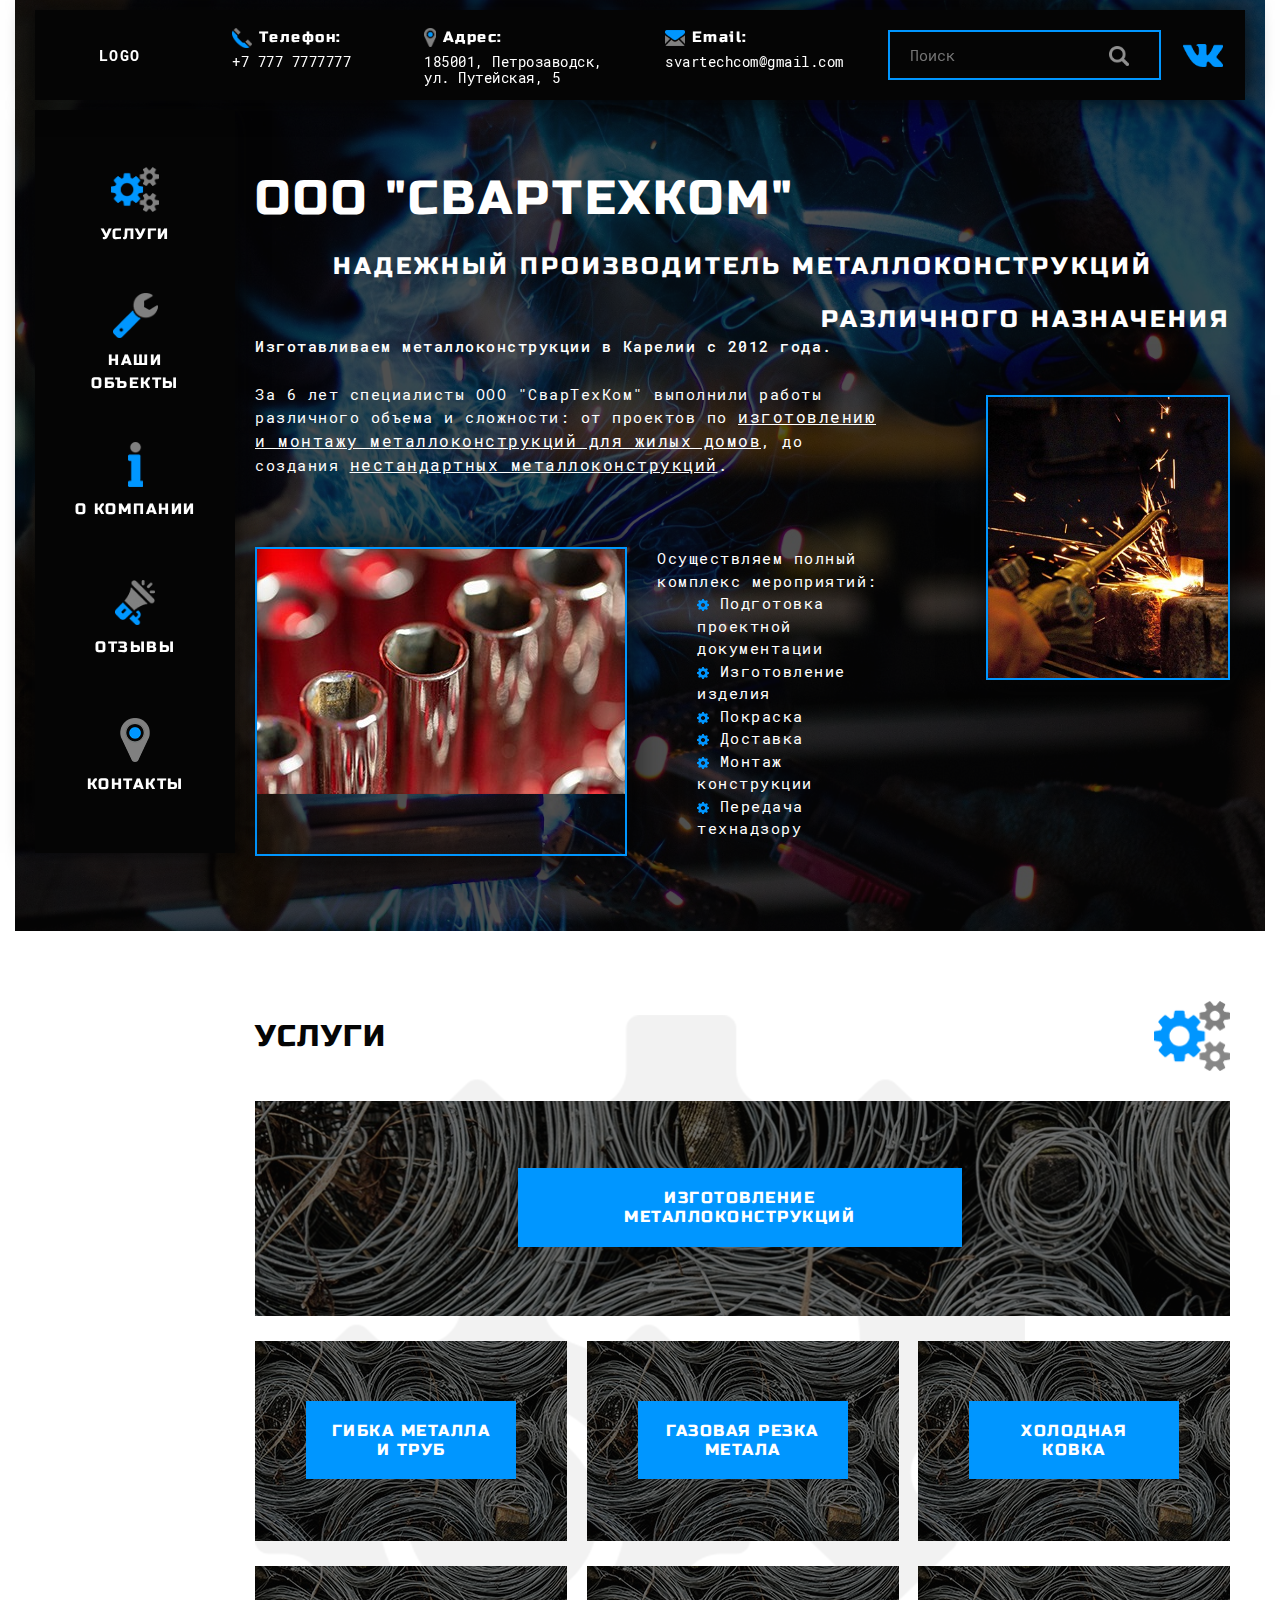
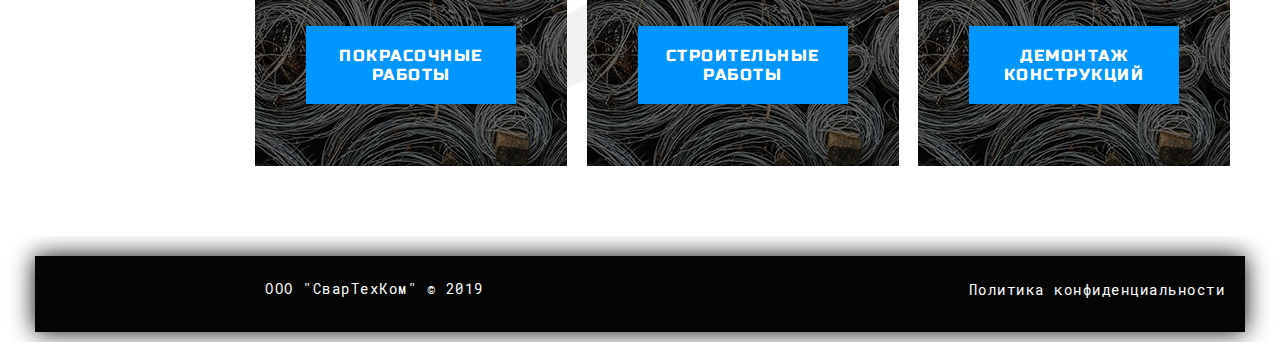
==== commit 7774e8a6: "responsive fixed menu, header, footer and mobile menu added" ====
--- a/src/index.html
+++ b/src/index.html
@@ -9,592 +9,638 @@
   <meta name="robots" content="noindex">
 
 
-  <link rel="stylesheet" href="css/bootstrap-grid.min.css">
+  <link rel="stylesheet" href="css/bootstrap.min.css">
   <link rel="stylesheet" href="fonts/fonts.css">
   <link rel="stylesheet" href="css/styles.css">
   <meta name="robots" content="noindex">
 </head>
 <body>
 
-  <div class="container-fluid fixed-header">
-    <header class="header-wrapper">
-      <div class="header">
-      
-        <div class="header-logo">
-          <a href="index.html">logo</a>
-        </div>
-
-        <div class="header-contacts">
-            <div class="header-phones">
-                <div class="header-phones__top">
-                  <img src="images/index/main/icon-phones.png" alt="Телефоны">
-                  <div>
-                      Телефон:
-                  </div>
-                </div>
-                <div class="header-phones__bottom">
-                    +7 777 77 77 777
-                </div>
-              </div>
-          
-              <div class="header-address">
-                <div class="header-address__top">
-                  <img src="images/index/main/icon-address.png" alt="Адрес">
-                  <div>
-                      Адрес:
-                  </div>
-                </div>
-                <div class="header-address__bottom">
-                    185001, Петрозаводск, <br> 
-                    ул. Путейская, 5
-                </div>
-              </div>
-            
-              <div class="header-mail">
-                <div class="header-mail__top">
-                  <img src="images/index/main/icon-mail.png" alt="Почта">
-                  <div>
-                      Email:
-                  </div>
-                </div>
-                <div class="header-mail__bottom">
-                    svartechcom@gmail.com
-                </div>
   
-              </div>
-        </div>
-
-        <div class="header-other">
-            <div class="header-search">
-              <input type="text" placeholder="Поиск">
-              <a href="#"><img src="images/index/main/icon-search.png" alt="Поиск"></a>
-              
-            </div>
-    
-            <div class="header-vk">
-              <img src="images/index/main/icon-vk.png" alt="Вконтакте">
-            </div>
-        </div>
-      
-        
-
-        
-        
-        
-      </div>    
-    </header>
-    <!-- ./header-wrapper -->
-  </div>
-
-  <div class="container-fluid fixed-menu">
+
+  <div class="container-fluid fixed-container">
+    <div class="fixed-menu">
+        <div class="menu-desktop">
+            <div class="menu-desktop-item">
+                <div class="menu-desktop-item__icon">
+                  <img src="images/index/main/menu-services.png" alt="Услуги">
+                </div>
+                <div class="menu-desktop-item__txt">
+                  <a href="services.html">Услуги</a>
+                </div>
+            </div>
+            <div class="menu-desktop-item">
+              <div class="menu-desktop-item__icon">
+                <img src="images/index/main/menu-objects.png" alt="Наши объекты">
+              </div>
+              <div class="menu-desktop-item__txt">
+               <a href="objects.html">Наши <span>объекты</span></a> 
+              </div>
+            </div>
+            <div class="menu-desktop-item">
+              <div class="menu-desktop-item__icon"><img src="images/index/main/menu-company.png" alt=" О компании">
+              </div>
+              <div class="menu-desktop-item__txt">
+               <a href="about.html">О компании</a> 
+              </div>
+            </div>
+            <div class="menu-desktop-item">
+              <div class="menu-desktop-item__icon"><img src="images/index/main/menu-reviews.png" alt="Отзывы">
+              </div>
+              <div class="menu-desktop-item__txt">
+              <a href="reviews.html">Отзывы</a>  
+              </div>
+            </div>
+            <div class="menu-desktop-item">
+              <div class="menu-desktop-item__icon"><img src="images/index/main/menu-contacts.png" alt="Контакты">
+              </div>
+              <div class="menu-desktop-item__txt">
+                <a href="contacts.html">Контакты</a>
+                
+              </div>
+            </div>
+          </div>
+    </div>
    
-        <div class="menu">
-          <div class="menu-item">
-              <div class="menu-item__icon">
-                <img src="images/index/main/menu-services.png" alt="Услуги">
-              </div>
-              <div class="menu-item__txt">
-                <a href="services.html">Услуги</a>
-              </div>
-          </div>
-          <div class="menu-item">
-            <div class="menu-item__icon">
-              <img src="images/index/main/menu-objects.png" alt="Наши объекты">
-            </div>
-            <div class="menu-item__txt">
-             <a href="objects.html">Наши <span>объекты</span></a> 
-            </div>
-          </div>
-          <div class="menu-item">
-            <div class="menu-item__icon"><img src="images/index/main/menu-company.png" alt=" О компании">
-            </div>
-            <div class="menu-item__txt">
-             <a href="about.html">О компании</a> 
-            </div>
-          </div>
-          <div class="menu-item">
-            <div class="menu-item__icon"><img src="images/index/main/menu-reviews.png" alt="Отзывы">
-            </div>
-            <div class="menu-item__txt">
-            <a href="reviews.html">Отзывы</a>  
-            </div>
-          </div>
-          <div class="menu-item">
-            <div class="menu-item__icon"><img src="images/index/main/menu-contacts.png" alt="Контакты">
-            </div>
-            <div class="menu-item__txt">
-              <a href="contacts.html">Контакты</a>
-              
-            </div>
-          </div>
-        </div>
+        
         
      
   </div>   
 
-
-  <div class="page">
-
-    <!-- section main -->
-    <section class="section-first main ">
-      <div class="container-fluid">
-   
-        <div class="content">
-            <div class="main-title">
+  <div class="container-fluid fixed-container">
+
+    <div class="page">
+
+      <header class="fixed-header">
+        
+            <div class="header">
+               
+                <nav class="navbar menu-mobile">
+                  <button class="navbar-toggler" type="button" data-toggle="collapse" data-target="#navbarSupportedContent" aria-controls="navbarSupportedContent" aria-expanded="false" aria-label="Toggle navigation">
+                    <span class="navbar-toggler-icon"></span>
+                  </button>
+                  <a class="navbar-brand" href="#">Logo</a>
+                
+                  <div class="collapse navbar-collapse" id="navbarSupportedContent">
+                    <ul class="navbar-nav mr-auto">
+                      <li class="nav-item active">
+                        <a class="nav-link" href="services.html">Услуги <span class="sr-only">(current)</span></a>
+                      </li>
+                      <li class="nav-item">
+                        <a class="nav-link" href="objects.html">Наши <span>объекты</span></a>
+                        about.html">О компании
+                      </li>
+                      <li class="nav-item">
+                        <a class="nav-link" href="about.html">О компании</a>
+                        
+                      </li>
+                      <li class="nav-item">
+                        <a class="nav-link" href="reviews.html">Отзывы</a>
+                        
+                      </li>
+
+                      <li class="nav-item">
+                        <a class="nav-link" href="contacts.html">Контакты</a>
+                        
+                      </li>
+                      
+                      
+                    </ul>
+                    <!-- <form class="form-inline my-2 my-lg-0">
+                      <input class="form-control mr-sm-2" type="search" placeholder="Search" aria-label="Search">
+                      <button class="btn btn-outline-success my-2 my-sm-0" type="submit">Search</button>
+                    </form> -->
+                  </div>
+                </nav>
+
+                
+        
+                <div class="header-logo">
+                  <a href="index.html">logo</a>
+                </div>
+        
+                <div class="header-contacts">
+                    <div class="header-phones">
+                        <div class="header-phones__top">
+                          <img src="images/index/main/icon-phones.png" alt="Телефоны">
+                          <div>
+                              Телефон:
+                          </div>
+                        </div>
+                        <div class="header-phones__bottom">
+                            +7 777 7777777
+                        </div>
+                      </div>
+                  
+                      <div class="header-address">
+                        <div class="header-address__top">
+                          <img src="images/index/main/icon-address.png" alt="Адрес">
+                          <div>
+                              Адрес:
+                          </div>
+                        </div>
+                        <div class="header-address__bottom">
+                            185001, Петрозаводск, <br> 
+                            ул. Путейская, 5
+                        </div>
+                      </div>
+                    
+                      <div class="header-mail">
+                        <div class="header-mail__top">
+                          <img src="images/index/main/icon-mail.png" alt="Почта">
+                          <div>
+                              Email:
+                          </div>
+                        </div>
+                        <div class="header-mail__bottom">
+                            svartechcom@gmail.com
+                        </div>
+          
+                      </div>
+                </div>
+
+                <div class="header-hidden">
+
+                </div>
+        
+                <div class="header-other">
+                    <div class="header-search">
+                      <input type="text" placeholder="Поиск">
+                      <a href="#"><img src="images/index/main/icon-search.png" alt="Поиск"></a>
+                      
+                    </div>
+                    <div class="header-padding"></div>
+                    <div class="header-vk">
+                      <img src="images/index/main/icon-vk.png" alt="Вконтакте">
+                    </div>
+                    <div class="header-padding"></div>
+                </div>
+              
+                
+        
+                
+                
+                
+            </div> 
+
+            
+        
+            
+      </header>
+
+      <!-- section main -->
+      <section class="section-first main ">
+        <div class="container-fluid">
+      
+          <div class="content">
+              <div class="main-title">
+                <div class="row">
+                  <div class="col-12">
+                      <h1>
+                          ООО "СварТехКом" 
+                          <span class="main-title__part">Надежный производитель металлоконструкций                        </span>
+                          <span class="main-title__part">различного назначения</span>
+                      </h1>
+                  </div>
+                </div>
+              </div>
+              <div class="main-txt">
+                <div class="row">
+                  <div class="col-8">
+                    <div class="main-txt__title">
+                        Изготавливаем металлоконструкции в Карелии с 2012 года. 
+                    </div>
+                    <div class="main-txt__descr">
+                      За 6 лет специалисты ООО "СварТехКом" выполнили работы различного объема 
+                        и сложности: от проектов по <a href="#">изготовлению и монтажу металлоконструкций для 
+                            жилых домов</a>, до создания <a href="#">нестандартных 
+                                металлоконструкций</a>.
+                    </div>
+
+                    <div class="main-txt__block">
+                      <div class="block-img">
+                        <img src="images/index/main/img-left.jpeg" alt="Работы ООО СварТехКом">
+                      </div>
+                      <div class="block-descr">
+                          <div class="block-descr__title">
+                              Осуществляем полный комплекс мероприятий:
+
+                          </div>
+
+                          <ul class="block-descr__subtitle">
+                            <li><img src="images/index/main/list-item.png" alt="Пункт">
+                              Подготовка проектной документации</li>
+                            <li><img src="images/index/main/list-item.png" alt="Пункт">
+                              Изготовление изделия    
+                              </li>
+                            <li><img src="images/index/main/list-item.png" alt="Пункт">
+                              Покраска    
+                              </li>
+                            <li><img src="images/index/main/list-item.png" alt="Пункт">
+                              Доставка    
+                              </li>
+                            <li><img src="images/index/main/list-item.png" alt="Пункт">
+                              Монтаж конструкции   
+                              </li>
+                            <li><img src="images/index/main/list-item.png" alt="Пункт">
+                              Передача технадзору</li>
+                          </ul>
+                        
+                      </div>
+                    </div>
+
+                  </div>
+                  <div class="col-4">
+                    <div class="main-img">
+                      <img src="images/index/main/img-right.jpeg" alt="Комплекс мероприятий"></div>
+                  </div>
+                </div>
+              </div>
+              
+          </div>
+          
+
+        </div>
+      </section>
+      <!-- ./ section main -->
+      
+      <!-- services -->
+      <section class="section services">
+        <div class="container-fluid">
+         
+          <div class="content">
+            
               <div class="row">
                 <div class="col-12">
-                    <h1>
-                        ООО "СварТехКом" 
-                        <span class="main-title__part">Надежный производитель металлоконструкций                        </span>
-                        <span class="main-title__part">различного назначения</span>
-                    </h1>
-                </div>
-              </div>
-            </div>
-            <div class="main-txt">
+                 
+                  <div class="title services-title">
+                    <h2>УСЛУГИ</h2>
+                    <img src="images/index/services/services.png" alt="Услуги">
+                  </div>
+                 
+                </div>
+              </div> 
+            
+            <div class="services-items">
               <div class="row">
-                <div class="col-8">
-                  <div class="main-txt__title">
-                      Изготавливаем металлоконструкции в Карелии с 2012 года. 
-                  </div>
-                  <div class="main-txt__descr">
-                    За 6 лет специалисты ООО "СварТехКом" выполнили работы различного объема 
-                      и сложности: от проектов по <a href="#">изготовлению и монтажу металлоконструкций для 
-                          жилых домов</a>, до создания <a href="#">нестандартных 
-                              металлоконструкций</a>.
-                  </div>
-
-                  <div class="main-txt__block">
-                    <div class="block-img">
-                      <img src="images/index/main/img-left.jpeg" alt="Работы ООО СварТехКом">
-                    </div>
-                    <div class="block-descr">
-                        <div class="block-descr__title">
-                            Осуществляем полный комплекс мероприятий:
-
-                        </div>
-
-                        <ul class="block-descr__subtitle">
-                          <li><img src="images/index/main/list-item.png" alt="Пункт">
-                            Подготовка проектной документации</li>
-                          <li><img src="images/index/main/list-item.png" alt="Пункт">
-                            Изготовление изделия    
-                            </li>
-                          <li><img src="images/index/main/list-item.png" alt="Пункт">
-                            Покраска    
-                            </li>
-                          <li><img src="images/index/main/list-item.png" alt="Пункт">
-                            Доставка    
-                            </li>
-                          <li><img src="images/index/main/list-item.png" alt="Пункт">
-                            Монтаж конструкции   
-                            </li>
-                          <li><img src="images/index/main/list-item.png" alt="Пункт">
-                            Передача технадзору</li>
-                        </ul>
-                      
-                    </div>
-                  </div>
-
-                </div>
-                <div class="col-4">
-                  <div class="main-img">
-                    <img src="images/index/main/img-right.jpeg" alt="Комплекс мероприятий"></div>
-                </div>
-              </div>
-            </div>
-           
-        </div>
-        <!-- ./content -->
-
-      </div>
-    </section>
-    <!-- ./ section main -->
-
-            
-    <!-- services -->
-    <section class="section services">
-      <div class="container-fluid">
-        <!-- content -->
-        <div class="content">
+                <div class="col-12">
+
+                  <div class="services-items__big services-item">
+                    <a href="aservice.html">
+                        <h3 class="services-item__title">
+                      
+                            Изготовление <br>
+                            металлоконструкций
+                        </h3>
+                    </a>
+                    
+                  </div>
+                  <div class="services-items__small">
+                      <div class="services-item">
+                        <a href="aservice.html">
+                            <h3 class="services-item__title">ГИБКА МЕТАЛЛА <br>И ТРУБ</h3>
+                        </a>
+                        
+                      </div>
+                      <div class="services-item">
+                        <a href="aservice.html">
+                            <h3 class="services-item__title">ГАЗОВАЯ РЕЗКА 
+                                МЕТАЛА</h3>
+                        </a>
+                        
+                      </div>
+                      <div class="services-item">
+                        <a href="aservice.html">
+                            <h3 class="services-item__title">ХОЛОДНАЯ <br> 
+                              КОВКА</h3>
+                        </a>
+                        
+                      </div>
+                  </div>
+                  <div class="services-items__small">
+                    <div class="services-item">
+                      <a href="aservice.html">
+                          <h3 class="services-item__title">ПОКРАСОЧНЫЕ 
+                              РАБОТЫ</h3>
+                      </a>
+                      
+                    </div>
+                    <div class="services-item">
+                      <a href="aservice.html">
+                          <h3 class="services-item__title">СТРОИТЕЛЬНЫЕ 
+                              РАБОТЫ</h3>
+                      </a>
+                      
+                    </div>
+                    <div class="services-item">
+                      <a href="aservice.html">
+                          <h3 class="services-item__title">ДЕМОНТАЖ 
+                              КОНСТРУКЦИЙ</h3>
+                      </a>
+                      
+                    </div>
+                  </div>
+
+                </div>
+              </div>
+            </div>
+          </div>
+        
+        </div>
+      </section>
+      <!-- ./services -->        
+          
+      <!-- objects -->
+      <!-- <section class="section section-dark objects">
+        <div class="container-fluid">
          
+          <div class="content">
+            
             <div class="row">
               <div class="col-12">
-                <!-- title -->
-                <div class="title services-title">
-                  <h2>УСЛУГИ</h2>
-                  <img src="images/index/services/services.png" alt="Услуги">
-                </div>
-                <!-- ./title -->
-              </div>
-            </div> 
+               
+                <div class="title objects-title">
+                  <h2>наши объекты</h2>
+                  <img src="images/index/objects/objects.png" alt="Наши объекты">
+                </div>
+               
+                <div class="objects-slider">
+                    <div class="objects-slider__left arrow">
+                      <img src="images/left-arrow.png" alt="лево">
+                    </div>
+                    <div class="objects-slider__right arrow">
+                      <img src="images/right-arrow.png" alt="право">
+                    </div>
+
+                  <div class="slider-wrapper">
+
+                    <div class="objects-slider__item ">
+                      <div class="slider-item__title"> «АРЕНА-LIFE»
+
+                      </div>
+                      <div class="button button-c slider-item__button">
+                        <a href="anobject.html">посмотреть</a>
+                       
+                        <div class="img-tool gray"></div>
+                      </div>
+                    </div>
+
+                    <div class="objects-slider__item">
+                      <div class="slider-item__title"> «АРЕНА-LIFE»
+
+                      </div>
+                      <div class="button button-c slider-item__button">
+                          <a href="anobject.html">посмотреть</a>
+                          <div class="img-tool gray"></div>
+                      </div>
+                    </div>
+
+                    <div class="objects-slider__item">
+                      <div class="slider-item__title"> «АРЕНА-LIFE»
+
+                      </div>
+                      <div class="button button-c slider-item__button">
+                          <a href="anobject.html">посмотреть</a>
+                          <div class="img-tool gray"></div>
+                      </div>
+                    </div>
+
+                
+
+                  </div>
+                </div>
+             
+              </div> 
+            </div>
+            
+          </div>
+       
+        </div>
+      </section> -->
+      <!-- ./objects -->
+
+      <!-- reasons -->
+      <!-- <section class="section reasons">
+        <div class="container-fluid">
+         
+          <div class="content">
+            
+              <div class="row">
+                <div class="col-12">
+               
+                  <div class="title reasons-title">
+                    <h2>5 причин обратиться к нам</h2>
+                    <img src="images/index/reasons/reasons.png" alt="Наши объекты">
+                  </div>
+                
+
+                  <div class="reasons-rowone">
+                    <div class="reasons-rowone__item">
+                      <div class="item__img">
+                        <img src="images/index/reasons/reasons-item.png" alt="6 лет опыта">
+                      </div>
+                      <div class="item__title">6 лет опыта</div>
+                    </div>
+                    <div class="reasons-rowone__item">
+                      <div class="item__img">
+                        <img src="images/index/reasons/reasons-item.png" alt="Свое 
+                        профоборудование">
+                      </div>
+                      <div class="item__title">Свое 
+                        профоборудование</div>
+                    </div>
+                  </div>
+
+                  <div class="reasons-rowtwo">
+                    <div class="reasons-rowtwo__item">
+                      <div class="item__img">
+                        <img src="images/index/reasons/reasons-item.png" alt="9 из 10 проектов сдаем 
+                        без замечаний">
+                      </div>
+                      <div class="item__title">9 из 10 проектов сдаем 
+                        без замечаний</div>
+                    </div>
+                  </div>
+
+                  <div class="reasons-rowthree">
+                    <div class="reasons-rowthree__item">
+                      <div class="item__img">
+                        <img src="images/index/reasons/reasons-item.png" alt="Сертификаты НАКС">
+                      </div>
+                      <div class="item__title">Специалисты высокой 
+                        квалификации <br>
+                        Сертификаты НАКС</div>
+                    </div>
+                    <div class="reasons-rowthree__item">
+                      <div class="item__img">
+                        <img src="images/index/reasons/reasons-item.png" alt="Сопровождение проекта 
+                        руководством 
+                        на каждом этапе">
+                      </div>
+                      <div class="item__title">Сопровождение проекта 
+                        руководством 
+                        на каждом этапе</div>
+                    </div>
+                  </div>
+                </div> 
+              </div>
+            
+          </div>
+         
+        </div>
+      </section> -->
+      <!-- ./reasons -->
+
+      <!-- reviews -->
+      <!-- <section class="section section-dark reviews">
+        <div class="container-fluid">
+         
+          <div class="content">
+              <div class="row">
+                <div class="col-12">
+                  
+                  <div class="title reviews-title">
+                    <h2>отзывы</h2>
+                    <img src="images/index/reviews/reviews.png" alt="Наши объекты">
+                  </div>
+               
+                <div class="reviews-slider">
+                    <div class="reviews-slider__left arrow">
+                      <img src="images/left-arrow.png" alt="лево">
+                    </div>
+                    <div class="reviews-slider__right arrow">
+                      <img src="images/right-arrow.png" alt="право">
+                    </div>
+
+                  <div class="slider-wrapper">
+
+                    <div class="reviews-slider__item">
+                      <div class="slider-item__title"> 
+                        <div class="title-img">
+                          <img src="images/quote.png" alt="quote">
+                        </div>
+                        <div class="title-txt">Название компании</div> 
+                      </div>
+                      <div class="slider-item__descr">
+                        <div class="descr-img"></div>
+                        <div class="descr-txt">Текст отзыва</div>
+                      </div>
+                      <div class="button button-c  slider-item__button">
+                          <a href="reviews.html">посмотреть</a>
+                        <div class="img-tool gray"></div>
+                      </div>
+                    </div>
+
+                    <div class="reviews-slider__item">
+                      <div class="slider-item__title"> 
+                        <div class="title-img">
+                          <img src="images/quote.png" alt="quote">
+                        </div>
+                        <div class="title-txt">Название компании</div> 
+                      </div>
+                      <div class="slider-item__descr">
+                        <div class="descr-img"></div>
+                        <div class="descr-txt">Текст отзыва</div>
+                      </div>
+                      <div class="button button-c  slider-item__button">
+                          <a href="reviews.html">посмотреть</a>
+                          <div class="img-tool gray"></div>
+                      </div>
+                    </div>
+
+                    
+
+                
+
+                  </div>
+                </div>
+               
+              </div> 
+            </div>
+            
+          </div>
+      
+        </div>
+      </section> -->
+      <!-- ./reviews -->
+
+      <!-- order -->
+      <!-- <section class="section order">
+        <div class="container-fluid">
           
-          <div class="services-items">
+          <div class="content">
             <div class="row">
               <div class="col-12">
-
-                <div class="services-items__big services-item">
-                  <a href="aservice.html">
-                      <h3 class="services-item__title">
-                    
-                          Изготовление <br>
-                          металлоконструкций
-                      </h3>
-                  </a>
-                  
-                </div>
-                <div class="services-items__small">
-                    <div class="services-item">
-                      <a href="aservice.html">
-                          <h3 class="services-item__title">ГИБКА МЕТАЛЛА <br>И ТРУБ</h3>
-                      </a>
-                      
-                    </div>
-                    <div class="services-item">
-                      <a href="aservice.html">
-                          <h3 class="services-item__title">ГАЗОВАЯ РЕЗКА 
-                              МЕТАЛА</h3>
-                      </a>
-                      
-                    </div>
-                    <div class="services-item">
-                      <a href="aservice.html">
-                          <h3 class="services-item__title">ХОЛОДНАЯ <br> 
-                            КОВКА</h3>
-                      </a>
-                      
-                    </div>
-                </div>
-                <div class="services-items__small">
-                  <div class="services-item">
-                    <a href="aservice.html">
-                        <h3 class="services-item__title">ПОКРАСОЧНЫЕ 
-                            РАБОТЫ</h3>
-                    </a>
-                    
-                  </div>
-                  <div class="services-item">
-                    <a href="aservice.html">
-                        <h3 class="services-item__title">СТРОИТЕЛЬНЫЕ 
-                            РАБОТЫ</h3>
-                    </a>
-                    
-                  </div>
-                  <div class="services-item">
-                    <a href="aservice.html">
-                        <h3 class="services-item__title">ДЕМОНТАЖ 
-                            КОНСТРУКЦИЙ</h3>
-                    </a>
-                    
-                  </div>
-                </div>
-
-              </div>
-            </div>
-          </div>
-        </div>
-        <!-- ./content -->
-      </div>
-    </section>
-    <!-- ./services -->        
+                
+                <div class="title order-title">
+                  <h2>заказать</h2>
+                  <img src="images/index/order/order.png" alt="Наши объекты">
+                </div>
+               
+                <div class="order-subtitle">
+                    Есть вопросы? Напишите нам!
+                </div>
+                <div class="order-form-wrapper">
+                  <div class="form">
+                    <form action="">
+                      <fieldset>
+                        <div class="form-name">
+                            <label for="name">Ваше имя:</label>
+                            <input type="text" name="name" placeholder="Имя">
+                        </div>
+                        
+                        <div class="form-phone">
+                            <label for="phone">Ваш телефон:</label>
+                            <input type="text" name="phone" placeholder="Телефон">
+                        </div>
+                        
+                      </fieldset>
+                      
+                      <fieldset>
+                        <div class="form-txt">
+                            <label for="txt">Сообщение:</label>
+                            <textarea name="txt" id="" cols="30"  placeholder="Сообщение"></textarea>
+                        </div>
+                        
+                      </fieldset>
+                      
+
+                      <div class="button button-w form-button">
+                        <button type="button">заказать</button>
+                        <div class="img-tool blue"></div>
+                      </div>
+                    </form>
+                  </div>
+
+                  <div class="form-photo">
+                    <img src="images/index/order/order-photo.jpeg" alt="ООО СварТехКом">
+                  </div>
+
+                </div>
+              </div> 
+            </div>
+          </div>
        
-    <!-- objects -->
-    <section class="section section-dark objects">
-      <div class="container-fluid">
-        <!-- content -->
-        <div class="content">
-          
-          <div class="row">
-            <div class="col-12">
-              <!-- title -->
-              <div class="title objects-title">
-                <h2>наши объекты</h2>
-                <img src="images/index/objects/objects.png" alt="Наши объекты">
-              </div>
-              <!-- ./title -->
-
-              <!-- .slider -->
-              <div class="objects-slider">
-                  <div class="objects-slider__left arrow">
-                    <img src="images/left-arrow.png" alt="лево">
-                  </div>
-                  <div class="objects-slider__right arrow">
-                    <img src="images/right-arrow.png" alt="право">
-                  </div>
-
-                <div class="slider-wrapper">
-
-                  <div class="objects-slider__item ">
-                    <div class="slider-item__title"> «АРЕНА-LIFE»
-
-                    </div>
-                    <div class="button button-c slider-item__button">
-                      <a href="anobject.html">посмотреть</a>
-                      <!-- <img src="images/tool-gray.png" alt="tool"> -->
-                      <div class="img-tool gray"></div>
-                    </div>
-                  </div>
-
-                  <div class="objects-slider__item">
-                    <div class="slider-item__title"> «АРЕНА-LIFE»
-
-                    </div>
-                    <div class="button button-c slider-item__button">
-                        <a href="anobject.html">посмотреть</a>
-                        <div class="img-tool gray"></div>
-                    </div>
-                  </div>
-
-                  <div class="objects-slider__item">
-                    <div class="slider-item__title"> «АРЕНА-LIFE»
-
-                    </div>
-                    <div class="button button-c slider-item__button">
-                        <a href="anobject.html">посмотреть</a>
-                        <div class="img-tool gray"></div>
-                    </div>
-                  </div>
-
-              
-
-                </div>
-              </div>
-              <!-- .slider -->
-            </div> 
-          </div>
-          
-        </div>
-        <!-- ./content -->
-      </div>
-    </section>
-    <!-- ./objects -->
-
-
-    <!-- reasons -->
-    <section class="section reasons">
-      <div class="container-fluid">
-        <!-- content -->
-        <div class="content">
-          
-            <div class="row">
-              <div class="col-12">
-                <!-- title -->
-                <div class="title reasons-title">
-                  <h2>5 причин обратиться к нам</h2>
-                  <img src="images/index/reasons/reasons.png" alt="Наши объекты">
-                </div>
-                <!-- ./title -->
-
-                <div class="reasons-rowone">
-                  <div class="reasons-rowone__item">
-                    <div class="item__img">
-                      <img src="images/index/reasons/reasons-item.png" alt="6 лет опыта">
-                    </div>
-                    <div class="item__title">6 лет опыта</div>
-                  </div>
-                  <div class="reasons-rowone__item">
-                    <div class="item__img">
-                      <img src="images/index/reasons/reasons-item.png" alt="Свое 
-                      профоборудование">
-                    </div>
-                    <div class="item__title">Свое 
-                      профоборудование</div>
-                  </div>
-                </div>
-
-                <div class="reasons-rowtwo">
-                  <div class="reasons-rowtwo__item">
-                    <div class="item__img">
-                      <img src="images/index/reasons/reasons-item.png" alt="9 из 10 проектов сдаем 
-                      без замечаний">
-                    </div>
-                    <div class="item__title">9 из 10 проектов сдаем 
-                      без замечаний</div>
-                  </div>
-                </div>
-
-                <div class="reasons-rowthree">
-                  <div class="reasons-rowthree__item">
-                    <div class="item__img">
-                      <img src="images/index/reasons/reasons-item.png" alt="Сертификаты НАКС">
-                    </div>
-                    <div class="item__title">Специалисты высокой 
-                      квалификации <br>
-                      Сертификаты НАКС</div>
-                  </div>
-                  <div class="reasons-rowthree__item">
-                    <div class="item__img">
-                      <img src="images/index/reasons/reasons-item.png" alt="Сопровождение проекта 
-                      руководством 
-                      на каждом этапе">
-                    </div>
-                    <div class="item__title">Сопровождение проекта 
-                      руководством 
-                      на каждом этапе</div>
-                  </div>
-                </div>
-              </div> 
-            </div>
-          
-        </div>
-        <!-- ./content -->
-      </div>
-    </section>
-    <!-- ./reasons -->
-
-
-    <!-- reviews -->
-    <section class="section section-dark reviews">
-      <div class="container-fluid">
-        <!-- content -->
-        <div class="content">
-            <div class="row">
-              <div class="col-12">
-                <!-- title -->
-                <div class="title reviews-title">
-                  <h2>отзывы</h2>
-                  <img src="images/index/reviews/reviews.png" alt="Наши объекты">
-                </div>
-              <!-- ./title -->
-
-              <!-- .slider -->
-              <div class="reviews-slider">
-                  <div class="reviews-slider__left arrow">
-                    <img src="images/left-arrow.png" alt="лево">
-                  </div>
-                  <div class="reviews-slider__right arrow">
-                    <img src="images/right-arrow.png" alt="право">
-                  </div>
-
-                <div class="slider-wrapper">
-
-                  <div class="reviews-slider__item">
-                    <div class="slider-item__title"> 
-                      <div class="title-img">
-                        <img src="images/quote.png" alt="quote">
-                      </div>
-                      <div class="title-txt">Название компании</div> 
-                    </div>
-                    <div class="slider-item__descr">
-                      <div class="descr-img"></div>
-                      <div class="descr-txt">Текст отзыва</div>
-                    </div>
-                    <div class="button button-c  slider-item__button">
-                        <a href="reviews.html">посмотреть</a>
-                     <div class="img-tool gray"></div>
-                    </div>
-                  </div>
-
-                  <div class="reviews-slider__item">
-                    <div class="slider-item__title"> 
-                      <div class="title-img">
-                        <img src="images/quote.png" alt="quote">
-                      </div>
-                      <div class="title-txt">Название компании</div> 
-                    </div>
-                    <div class="slider-item__descr">
-                      <div class="descr-img"></div>
-                      <div class="descr-txt">Текст отзыва</div>
-                    </div>
-                    <div class="button button-c  slider-item__button">
-                        <a href="reviews.html">посмотреть</a>
-                        <div class="img-tool gray"></div>
-                    </div>
-                  </div>
-
-                  
-
-              
-
-                </div>
-              </div>
-              <!-- .slider -->
-            </div> 
-          </div>
-          
-        </div>
-        <!-- ./content -->
-      </div>
-    </section>
-    <!-- ./reviews -->
-
-
-    <!-- order -->
-    <section class="section order">
-      <div class="container-fluid">
-        <!-- content -->
-        <div class="content">
-          <div class="row">
-            <div class="col-12">
-              <!-- title -->
-              <div class="title order-title">
-                <h2>заказать</h2>
-                <img src="images/index/order/order.png" alt="Наши объекты">
-              </div>
-              <!-- ./title -->
-
-              <div class="order-subtitle">
-                  Есть вопросы? Напишите нам!
-              </div>
-              <div class="order-form-wrapper">
-                <div class="form">
-                  <form action="">
-                    <fieldset>
-                      <div class="form-name">
-                          <label for="name">Ваше имя:</label>
-                          <input type="text" name="name" placeholder="Имя">
-                      </div>
-                      
-                      <div class="form-phone">
-                          <label for="phone">Ваш телефон:</label>
-                          <input type="text" name="phone" placeholder="Телефон">
-                      </div>
-                      
-                    </fieldset>
-                    
-                    <fieldset>
-                      <div class="form-txt">
-                          <label for="txt">Сообщение:</label>
-                          <textarea name="txt" id="" cols="30"  placeholder="Сообщение"></textarea>
-                      </div>
-                      
-                    </fieldset>
-                   
-
-                    <div class="button button-w form-button">
-                      <button type="button">заказать</button>
-                      <div class="img-tool blue"></div>
-                    </div>
-                  </form>
-                </div>
-
-                <div class="form-photo">
-                  <img src="images/index/order/order-photo.jpeg" alt="ООО СварТехКом">
-                </div>
-
-              </div>
-            </div> 
-          </div>
-        </div>
-        <!-- ./content -->
-          
-      </div>
-    </section>
-    <!-- ./order -->
-    
-    
+            
+        </div>
+      </section> -->
+      <!-- ./order -->
+  
+  
+    </div>
+    <!-- ./page -->
   </div>
-  <!-- ./page -->
-<div class="container-fluid">
+  
+<div class="container-fluid fixed-container" >
   <footer class="footer">
 
       <div class="row">
-        <div class="col-6">
+        <div class="col-12 col-sm-6">
           <div class="footer-copyright">
             ООО "СварТехКом" &copy; 2019
           </div>
         </div>
-        <div class="col-6">
+        <div class="col-12 col-sm-6">
           <div class="footer-politics">
             <a href="#">Политика конфиденциальности</a>
           </div>
@@ -606,7 +652,8 @@
   </footer>
 </div>
   
-<script src="js/main.js"></script>
+<!-- <script src="js/main.js"></script> -->
+<!-- <script src="js/bootstrap.min.js"></script> -->
   
 
   
--- a/src/css/styles.css
+++ b/src/css/styles.css
@@ -18,18 +18,27 @@
   vertical-align: middle;
 }
 
+body .fixed-container {
+  max-width: 1660px;
+}
+
 body .fixed-header {
   position: fixed;
   top: 0;
-  margin-top: 1vh;
+  margin: 0 auto;
+  margin-top: 10px;
+  padding-right: 30px;
   z-index: 100;
-  height: 13.5vh;
-  min-height: 90px;
+  height: 90px;
+  width: 100%;
+  max-width: 1660px;
 }
 
 body .fixed-header .header {
+  margin-right: 20px;
+  margin-left: 20px;
   height: 100%;
-  padding: 2vh 20px 2vh 0px;
+  padding: 2vh 0px;
   display: -webkit-box;
   display: -ms-flexbox;
   display: flex;
@@ -45,8 +54,25 @@
   box-shadow: 0px 0px 25px 0px #050505;
 }
 
-body .fixed-header .header-wrapper {
-  height: 100%;
+body .fixed-header .header .menu-mobile {
+  display: none;
+}
+
+body .fixed-header .header-logo {
+  width: 200px;
+  text-align: center;
+  padding-right: 2.3%;
+}
+
+body .fixed-header .header-logo a {
+  color: #ffffff;
+  font-weight: bold;
+  text-transform: uppercase;
+  text-decoration: none;
+}
+
+body .fixed-header .header-logo a:hover {
+  text-decoration: underline;
 }
 
 body .fixed-header .header-contacts {
@@ -60,11 +86,18 @@
   -webkit-box-align: baseline;
       -ms-flex-align: baseline;
           align-items: baseline;
-  width: 55%;
+  width: 45%;
+  -webkit-box-pack: justify;
+      -ms-flex-pack: justify;
+          justify-content: space-between;
+}
+
+body .fixed-header .header-hidden {
+  width: 12%;
 }
 
 body .fixed-header .header-other {
-  width: 28%;
+  width: 27%;
   display: -webkit-box;
   display: -ms-flexbox;
   display: flex;
@@ -80,35 +113,21 @@
           justify-content: space-between;
 }
 
-body .fixed-header .header-logo {
-  width: 16%;
-  text-align: center;
-  padding-right: 2.3%;
-}
-
-body .fixed-header .header-logo a {
-  color: #ffffff;
-  font-weight: bold;
-  text-transform: uppercase;
-  text-decoration: none;
-}
-
-body .fixed-header .header-logo a:hover {
-  text-decoration: underline;
-}
-
 body .fixed-header .header-phones, body .fixed-header .header-address, body .fixed-header .header-mail {
   display: inline-block;
 }
 
-body .fixed-header .header-phones__top div, body .fixed-header .header-address__top div, body .fixed-header .header-mail__top div {
-  display: inline-block;
+body .fixed-header .header-phones__top, body .fixed-header .header-address__top, body .fixed-header .header-mail__top {
   font-family: 'Russo One';
   font-size: 15px;
   color: #ffffff;
   text-align: left;
 }
 
+body .fixed-header .header-phones__top div, body .fixed-header .header-address__top div, body .fixed-header .header-mail__top div {
+  display: inline-block;
+}
+
 body .fixed-header .header-phones__bottom, body .fixed-header .header-address__bottom, body .fixed-header .header-mail__bottom {
   font-size: 14px;
   color: #ffffff;
@@ -124,7 +143,7 @@
 }
 
 body .fixed-header .header-address {
-  margin-left: 12%;
+  margin-left: 10px;
 }
 
 body .fixed-header .header-address__top img {
@@ -137,7 +156,6 @@
 }
 
 body .fixed-header .header-mail {
-  margin-left: 10%;
   margin-top: 2px;
 }
 
@@ -150,14 +168,15 @@
 }
 
 body .fixed-header .header-search {
-  height: 55px;
+  width: 85%;
+  height: 50px;
   position: relative;
 }
 
 body .fixed-header .header-search input {
-  height: 55px;
+  height: 50px;
   border: 2px solid #0096ff;
-  width: 300px;
+  width: 100%;
   background-color: transparent;
   padding-left: 20px;
   padding-right: 20px;
@@ -177,23 +196,32 @@
 
 body .fixed-header .header-vk {
   text-align: center;
+  width: 15%;
 }
 
 body .fixed-header .header-vk img {
-  height: 30px;
+  height: 23px;
+}
+
+body .fixed-header .header-padding {
+  width: 20px;
 }
 
 body .fixed-menu {
   height: 82.5vh;
-  max-height: 82.5vh;
-  margin-top: 16vh;
-  max-width: 15.5%;
-  min-width: 195px;
+  max-height: 900px;
+  margin-top: 110px;
+  width: 200px;
+  margin-left: 20px;
   z-index: 100;
   position: fixed;
 }
 
 body .fixed-menu .menu {
+  margin-bottom: 10px;
+}
+
+body .fixed-menu .menu-desktop {
   background-color: #050505;
   padding: 3vh 0px;
   text-align: center;
@@ -202,9 +230,10 @@
   box-shadow: 0px 0px 25px 0px #050505;
 }
 
-body .fixed-menu .menu-item {
+body .fixed-menu .menu-desktop-item {
   text-align: center;
   height: 15.3vh;
+  max-height: 165px;
   display: -webkit-box;
   display: -ms-flexbox;
   display: flex;
@@ -219,16 +248,16 @@
           justify-content: center;
 }
 
-body .fixed-menu .menu-item__icon img {
+body .fixed-menu .menu-desktop-item__icon img {
   max-height: 5vh;
 }
 
-body .fixed-menu .menu-item__txt {
+body .fixed-menu .menu-desktop-item__txt {
   margin-top: 10px;
   padding: 0px 10px;
 }
 
-body .fixed-menu .menu-item__txt a {
+body .fixed-menu .menu-desktop-item__txt a {
   color: #ffffff;
   font-family: 'Russo One', 'san-serif';
   font-size: 15px;
@@ -236,11 +265,11 @@
   text-transform: uppercase;
 }
 
-body .fixed-menu .menu-item__txt a:hover {
+body .fixed-menu .menu-desktop-item__txt a:hover {
   color: #0096ff;
 }
 
-body .fixed-menu .menu-item__txt span {
+body .fixed-menu .menu-desktop-item__txt span {
   display: block;
   width: -webkit-fit-content;
   width: -moz-fit-content;
@@ -248,7 +277,7 @@
   margin: 0 auto;
 }
 
-body .fixed-menu .menu-item.active, body .fixed-menu .menu-item.current {
+body .fixed-menu .menu-desktop-item.active, body .fixed-menu .menu-desktop-item.current {
   background-color: #ffffff;
   -webkit-box-shadow: inset 0px 0px 15px 0px rgba(0, 0, 0, 0.55);
   box-shadow: inset 0px 0px 15px 0px rgba(0, 0, 0, 0.55);
@@ -256,7 +285,7 @@
   transition: .3s all;
 }
 
-body .fixed-menu .menu-item.active a, body .fixed-menu .menu-item.current a {
+body .fixed-menu .menu-desktop-item.active a, body .fixed-menu .menu-desktop-item.current a {
   color: #050505;
   border-bottom: 2px solid #0096ff;
   font-size: 16px;
@@ -264,7 +293,7 @@
   transition: .3s all;
 }
 
-body .fixed-menu .menu-item.active span, body .fixed-menu .menu-item.current span {
+body .fixed-menu .menu-desktop-item.active span, body .fixed-menu .menu-desktop-item.current span {
   border-bottom: 2px solid #0096ff;
   margin-top: 5px;
   -webkit-transition: .3s all;
@@ -273,6 +302,7 @@
 
 body .page {
   padding-top: 0;
+  width: 100%;
   max-width: 1660px;
   margin: 0 auto;
   position: relative;
@@ -283,7 +313,7 @@
 }
 
 body .page .content {
-  padding-left: 16%;
+  padding-left: 225px;
   padding-right: 20px;
 }
 
@@ -322,7 +352,7 @@
 }
 
 body .page .section-first {
-  padding-top: 170px !important;
+  padding-top: 150px !important;
 }
 
 body .page .section-dark {
@@ -507,11 +537,11 @@
 }
 
 body .footer {
-  margin: 20px 0px 1vh 0px;
+  margin: 20px 20px 10px 20px;
   height: 8.5vh;
   min-height: 70px;
   background-color: #050505;
-  padding: 22px 40px 22px 16%;
+  padding: 22px 20px 22px 16%;
   -webkit-box-shadow: 0px 0px 25px 0px #050505;
   box-shadow: 0px 0px 25px 0px #050505;
 }
@@ -520,16 +550,17 @@
   color: #ffffff;
   padding-left: 30px;
   text-align: left;
+  font-size: 14px;
 }
 
 body .footer-politics {
   text-align: right;
-  padding-right: 20px;
 }
 
 body .footer-politics a {
   text-decoration: none;
   color: #ffffff;
+  font-size: 14px;
 }
 
 body .footer-politics a:hover {
@@ -556,7 +587,7 @@
   top: 0;
   left: 0;
   background-color: #050505;
-  opacity: .5;
+  opacity: .7;
 }
 
 .page .main-title h1 {
@@ -586,12 +617,15 @@
 }
 
 .page .main-txt a {
+  color: #ffffff;
+  font-size: 16px;
+  text-decoration: underline;
+}
+
+.page .main-txt a:hover {
   color: #0096ff;
-  text-decoration: none;
-}
-
-.page .main-txt a:hover {
-  text-decoration: underline;
+  -webkit-transition: .3s all;
+  transition: .3s all;
 }
 
 .page .main-txt__title {
@@ -633,7 +667,7 @@
 
 .page .main-img {
   text-align: right;
-  margin-top: 30px;
+  margin-top: 60px;
 }
 
 .page .main-img img {
@@ -2192,4 +2226,166 @@
 .aservice-order-form-wrapper .form-photo {
   border: 2px solid #0096ff;
 }
+
+@media (max-width: 1300px) {
+  body .fixed-header .header-contacts {
+    width: 53%;
+    padding-right: 20px;
+  }
+  body .fixed-header .header-hidden {
+    width: 2%;
+  }
+  body .fixed-header .header-other {
+    width: 30%;
+  }
+}
+
+@media (max-width: 1200px) {
+  body .fixed-header .header-contacts {
+    width: 53%;
+  }
+  body .fixed-header .header-hidden {
+    width: 1.5%;
+  }
+  body .fixed-header .header-other {
+    width: 29.5%;
+  }
+  body .fixed-header .header-phones__top, body .fixed-header .header-address__top, body .fixed-header .header-mail__top {
+    font-size: 14px;
+  }
+  body .fixed-header .header-phones__bottom, body .fixed-header .header-address__bottom, body .fixed-header .header-mail__bottom {
+    font-size: 13px;
+  }
+  body .fixed-header .header-search {
+    width: 80%;
+  }
+  body .fixed-header .header-vk {
+    width: 15%;
+  }
+}
+
+@media (max-width: 991px) {
+  body .fixed-header .header-contacts {
+    width: 47%;
+    -webkit-box-pack: center;
+        -ms-flex-pack: center;
+            justify-content: center;
+  }
+  body .fixed-header .header-hidden {
+    display: none;
+  }
+  body .fixed-header .header-other {
+    width: 37%;
+    padding-right: 20px;
+  }
+  body .fixed-header .header-mail {
+    margin-left: 30px;
+  }
+  body .fixed-header .header-address {
+    display: none;
+  }
+  body .fixed-header .header-search {
+    width: 85%;
+  }
+  body .fixed-header .header-vk {
+    margin-left: 15px;
+    text-align: right;
+  }
+  body .fixed-header .header-padding {
+    display: none;
+  }
+}
+
+@media (max-width: 767px) {
+  body .fixed-header {
+    margin-top: 0;
+    position: relative;
+    padding-right: 0;
+  }
+  body .fixed-header .header {
+    position: relative;
+    padding: 10px 15px;
+  }
+  body .fixed-header .header .menu-mobile {
+    width: 150px;
+    -ms-flex-wrap: nowrap;
+        flex-wrap: nowrap;
+    padding-left: 0;
+    display: -webkit-box;
+    display: -ms-flexbox;
+    display: flex;
+  }
+  body .fixed-header .header .menu-mobile .navbar-toggler {
+    background-color: #0096ff;
+  }
+  body .fixed-header .header .menu-mobile .navbar-brand {
+    margin-left: 20px;
+  }
+  body .fixed-header .header-logo {
+    display: none;
+  }
+  body .fixed-header .header-contacts {
+    width: 600px;
+    padding-right: 0;
+    -webkit-box-pack: left;
+        -ms-flex-pack: left;
+            justify-content: left;
+  }
+  body .fixed-header .header-other {
+    width: 55%;
+    padding-right: 0;
+  }
+  body .fixed-header .header-phones {
+    display: block;
+  }
+  body .fixed-header .header-phones__top, body .fixed-header .header-phones__bottom {
+    display: inline-block;
+  }
+  body .fixed-header .header-mail {
+    display: none;
+  }
+  body .fixed-header .header-search input {
+    display: none;
+  }
+  body .fixed-header .header-vk {
+    text-align: center;
+    margin-left: 0;
+    width: 50px;
+  }
+  body .fixed-menu .menu-mobile {
+    display: block;
+  }
+  body .fixed-menu .menu-desktop {
+    display: none;
+  }
+  body .footer {
+    height: auto;
+    padding: 20px 15px;
+  }
+  body .footer-copyright {
+    padding-left: 0;
+    font-size: 13px;
+    text-align: center;
+  }
+  body .footer-politics {
+    text-align: center;
+  }
+  body .footer-politics a {
+    font-size: 13px;
+  }
+}
+
+@media (max-width: 500px) {
+  body .fixed-header .header-search {
+    display: none;
+  }
+  body .fixed-header .header-other {
+    width: 56px;
+  }
+  body .fixed-header .header .navbar-brand {
+    margin-left: 15px;
+    font-size: 14px;
+    display: none;
+  }
+}
 /*# sourceMappingURL=styles.css.map */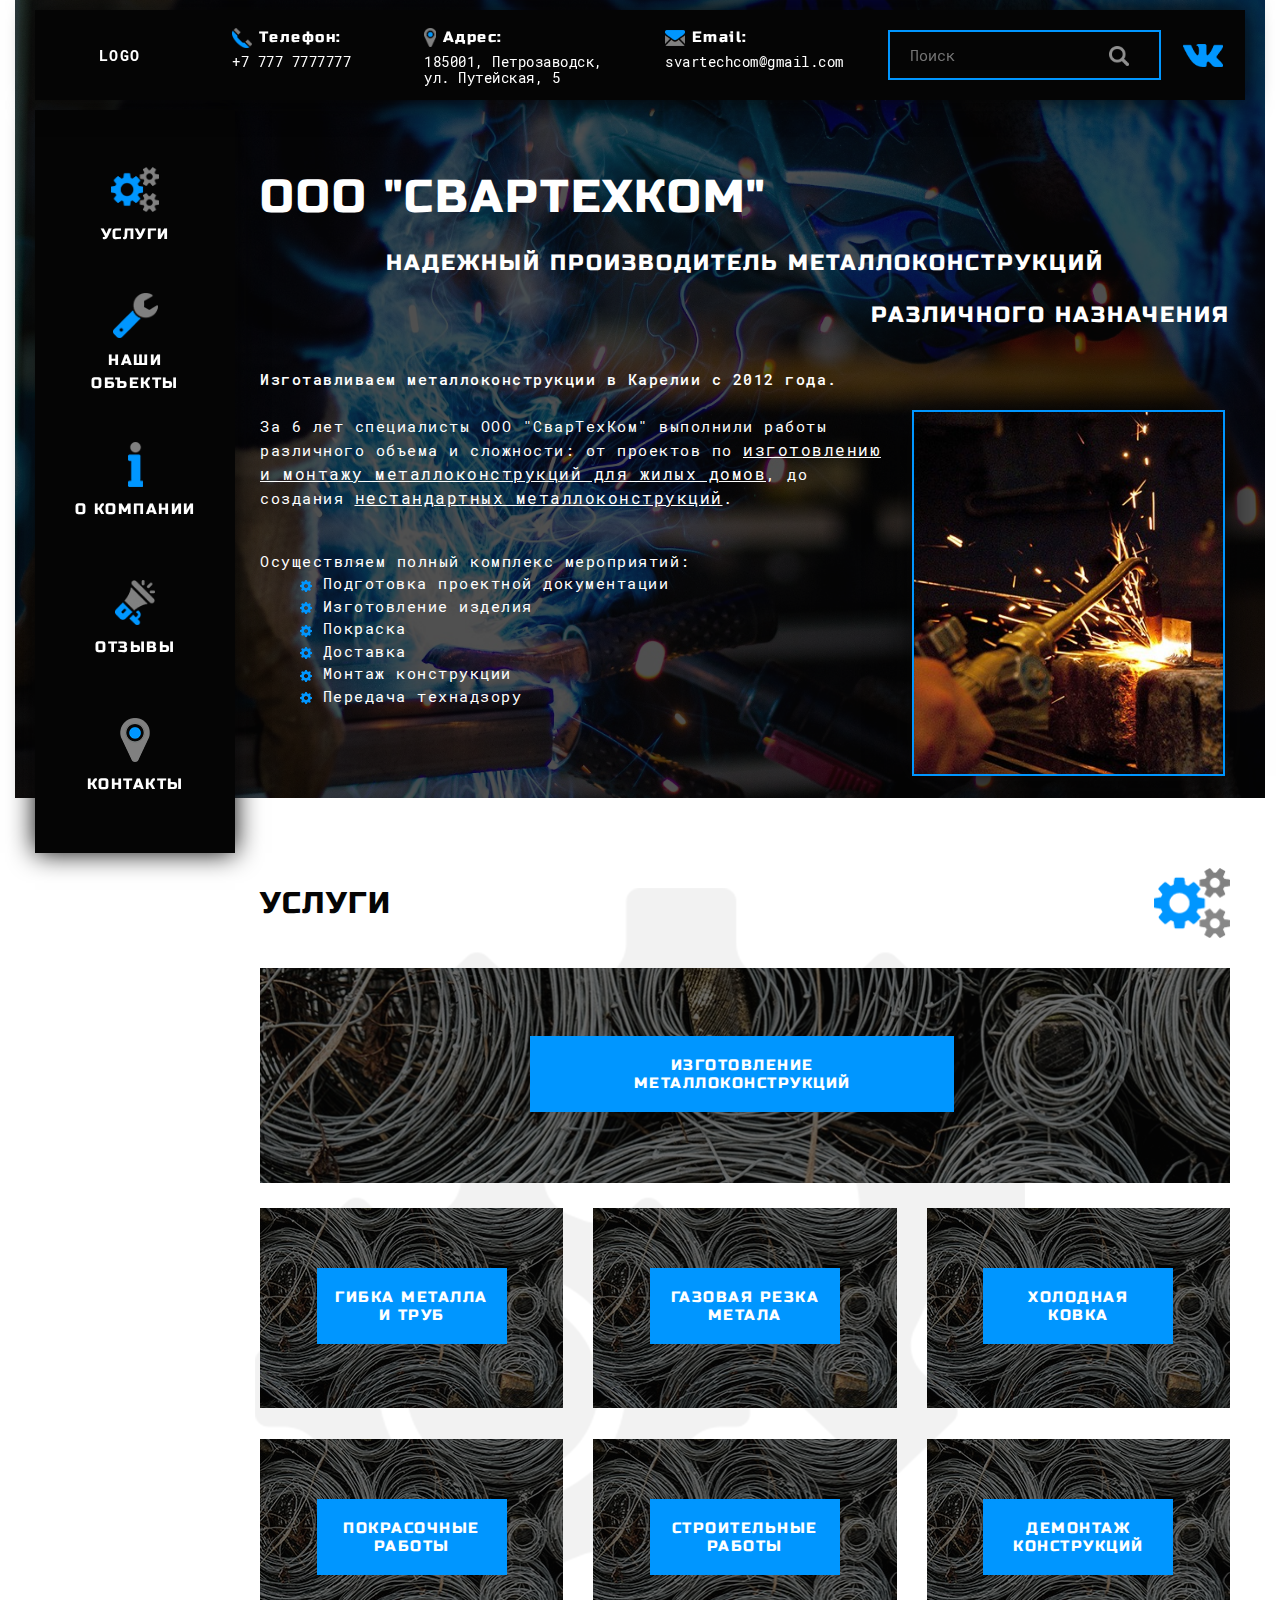
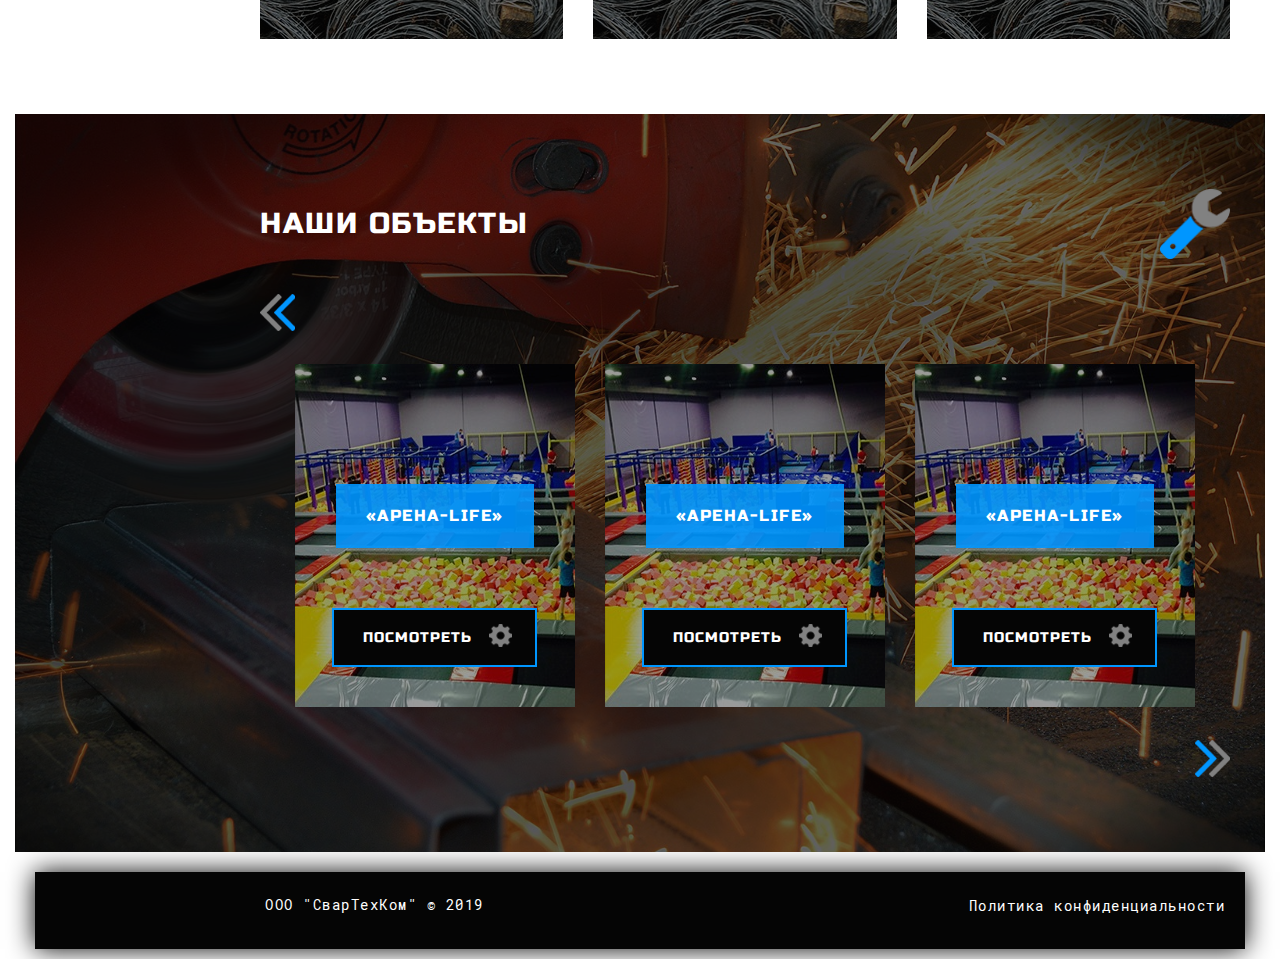
==== commit ea68d8fd: "first 3 sections (responsive)" ====
--- a/src/index.html
+++ b/src/index.html
@@ -206,7 +206,7 @@
               </div>
               <div class="main-txt">
                 <div class="row">
-                  <div class="col-8">
+                  <div class="col-12 col-lg-8">
                     <div class="main-txt__title">
                         Изготавливаем металлоконструкции в Карелии с 2012 года. 
                     </div>
@@ -216,47 +216,51 @@
                             жилых домов</a>, до создания <a href="#">нестандартных 
                                 металлоконструкций</a>.
                     </div>
-
-                    <div class="main-txt__block">
-                      <div class="block-img">
-                        <img src="images/index/main/img-left.jpeg" alt="Работы ООО СварТехКом">
-                      </div>
-                      <div class="block-descr">
-                          <div class="block-descr__title">
-                              Осуществляем полный комплекс мероприятий:
-
+                  </div>
+                  <div class="col-12 col-lg-4">
+                  </div>
+                </div>
+                <div class="row">
+                  <div class="col-12 col-lg-8">
+                      <div class="main-txt__block">
+                          <div class="block-img">
+                            <img src="images/index/main/img-left.jpeg" alt="Работы ООО СварТехКом">
                           </div>
-
-                          <ul class="block-descr__subtitle">
-                            <li><img src="images/index/main/list-item.png" alt="Пункт">
-                              Подготовка проектной документации</li>
-                            <li><img src="images/index/main/list-item.png" alt="Пункт">
-                              Изготовление изделия    
-                              </li>
-                            <li><img src="images/index/main/list-item.png" alt="Пункт">
-                              Покраска    
-                              </li>
-                            <li><img src="images/index/main/list-item.png" alt="Пункт">
-                              Доставка    
-                              </li>
-                            <li><img src="images/index/main/list-item.png" alt="Пункт">
-                              Монтаж конструкции   
-                              </li>
-                            <li><img src="images/index/main/list-item.png" alt="Пункт">
-                              Передача технадзору</li>
-                          </ul>
-                        
-                      </div>
-                    </div>
-
-                  </div>
-                  <div class="col-4">
-                    <div class="main-img">
-                      <img src="images/index/main/img-right.jpeg" alt="Комплекс мероприятий"></div>
-                  </div>
-                </div>
-              </div>
-              
+                          <div class="block-descr">
+                              <div class="block-descr__title">
+                                  Осуществляем полный комплекс мероприятий:
+    
+                              </div>
+    
+                              <ul class="block-descr__subtitle">
+                                <li><img src="images/index/main/list-item.png" alt="Пункт">
+                                  Подготовка проектной документации</li>
+                                <li><img src="images/index/main/list-item.png" alt="Пункт">
+                                  Изготовление изделия    
+                                  </li>
+                                <li><img src="images/index/main/list-item.png" alt="Пункт">
+                                  Покраска    
+                                  </li>
+                                <li><img src="images/index/main/list-item.png" alt="Пункт">
+                                  Доставка    
+                                  </li>
+                                <li><img src="images/index/main/list-item.png" alt="Пункт">
+                                  Монтаж конструкции   
+                                  </li>
+                                <li><img src="images/index/main/list-item.png" alt="Пункт">
+                                  Передача технадзору</li>
+                              </ul>
+                            
+                          </div>
+                        </div>
+                  </div>
+                  <div class="col-12 col-lg-4">
+                      <div class="main-img">
+                          <img src="images/index/main/img-right.jpeg" alt="Комплекс мероприятий">
+                      </div>
+                  </div>
+                </div>
+              </div>
           </div>
           
 
@@ -270,16 +274,16 @@
          
           <div class="content">
             
-              <div class="row">
-                <div class="col-12">
-                 
-                  <div class="title services-title">
-                    <h2>УСЛУГИ</h2>
-                    <img src="images/index/services/services.png" alt="Услуги">
-                  </div>
-                 
-                </div>
-              </div> 
+            <div class="row">
+              <div class="col-12">
+                
+                <div class="title services-title">
+                  <h2>УСЛУГИ</h2>
+                  <img src="images/index/services/services.png" alt="Услуги">
+                </div>
+                
+              </div>
+            </div> 
             
             <div class="services-items">
               <div class="row">
@@ -295,29 +299,51 @@
                     </a>
                     
                   </div>
+
+                </div>
+              </div>
+              
+              <div class="row">
+                  
+                <div class="col-12 col-md-6 col-lg-4">  
                   <div class="services-items__small">
-                      <div class="services-item">
-                        <a href="aservice.html">
-                            <h3 class="services-item__title">ГИБКА МЕТАЛЛА <br>И ТРУБ</h3>
-                        </a>
-                        
-                      </div>
-                      <div class="services-item">
-                        <a href="aservice.html">
-                            <h3 class="services-item__title">ГАЗОВАЯ РЕЗКА 
-                                МЕТАЛА</h3>
-                        </a>
-                        
-                      </div>
-                      <div class="services-item">
-                        <a href="aservice.html">
-                            <h3 class="services-item__title">ХОЛОДНАЯ <br> 
-                              КОВКА</h3>
-                        </a>
-                        
-                      </div>
-                  </div>
+                    <div class="services-item">
+                      <a href="aservice.html">
+                          <h3 class="services-item__title">ГИБКА МЕТАЛЛА <br>И ТРУБ</h3>
+                      </a>
+                      
+                    </div>                    
+                  </div>
+                </div>
+                <div class="col-12 col-md-6 col-lg-4">  
                   <div class="services-items__small">
+                    <div class="services-item">
+                      <a href="aservice.html">
+                          <h3 class="services-item__title">ГАЗОВАЯ РЕЗКА 
+                              МЕТАЛА</h3>
+                      </a>
+                      
+                    </div>
+                  </div>  
+                </div>
+                <div class="col-12 col-md-6 col-lg-4">  
+                  <div class="services-items__small">
+                    <div class="services-item">
+                      <a href="aservice.html">
+                          <h3 class="services-item__title">ХОЛОДНАЯ <br> 
+                            КОВКА</h3>
+                      </a>
+                      
+                    </div>
+                  </div>
+                </div>
+              <!-- </div>
+              
+
+              <div class="row"> -->
+                  
+                <div class="col-12 col-md-6 col-lg-4"> 
+                  <div class="services-items__small"> 
                     <div class="services-item">
                       <a href="aservice.html">
                           <h3 class="services-item__title">ПОКРАСОЧНЫЕ 
@@ -325,6 +351,10 @@
                       </a>
                       
                     </div>
+                  </div>
+                </div>
+                <div class="col-12 col-md-6 col-lg-4"> 
+                  <div class="services-items__small">  
                     <div class="services-item">
                       <a href="aservice.html">
                           <h3 class="services-item__title">СТРОИТЕЛЬНЫЕ 
@@ -332,18 +362,23 @@
                       </a>
                       
                     </div>
+                  </div>
+                </div>
+                <div class="col-12 col-md-6 col-lg-4">  
+                  <div class="services-items__small">  
                     <div class="services-item">
                       <a href="aservice.html">
                           <h3 class="services-item__title">ДЕМОНТАЖ 
                               КОНСТРУКЦИЙ</h3>
                       </a>
-                      
-                    </div>
-                  </div>
-
-                </div>
-              </div>
-            </div>
+                    </div>
+                  </div>
+                </div>
+
+              </div>
+            <!-- </div> -->
+          <!-- </div> -->
+
           </div>
         
         </div>
@@ -351,7 +386,7 @@
       <!-- ./services -->        
           
       <!-- objects -->
-      <!-- <section class="section section-dark objects">
+      <section class="section section-dark objects">
         <div class="container-fluid">
          
           <div class="content">
@@ -374,37 +409,49 @@
 
                   <div class="slider-wrapper">
 
-                    <div class="objects-slider__item ">
-                      <div class="slider-item__title"> «АРЕНА-LIFE»
-
-                      </div>
-                      <div class="button button-c slider-item__button">
-                        <a href="anobject.html">посмотреть</a>
-                       
-                        <div class="img-tool gray"></div>
-                      </div>
-                    </div>
-
-                    <div class="objects-slider__item">
-                      <div class="slider-item__title"> «АРЕНА-LIFE»
-
-                      </div>
-                      <div class="button button-c slider-item__button">
-                          <a href="anobject.html">посмотреть</a>
-                          <div class="img-tool gray"></div>
-                      </div>
-                    </div>
-
-                    <div class="objects-slider__item">
-                      <div class="slider-item__title"> «АРЕНА-LIFE»
-
-                      </div>
-                      <div class="button button-c slider-item__button">
-                          <a href="anobject.html">посмотреть</a>
-                          <div class="img-tool gray"></div>
-                      </div>
-                    </div>
-
+                    <div class="row">
+                      <div class="col-12 col-lg-6 col-xl-4">
+                          <div class="objects-slider__item ">
+                              <div class="slider-item__title"> «АРЕНА-LIFE»
+        
+                              </div>
+                              <div class="button button-c slider-item__button">
+                                <a href="anobject.html">посмотреть</a>
+                               
+                                <div class="img-tool gray"></div>
+                              </div>
+                            </div>
+                      </div>
+                      <div class="col-12 col-lg-6 d-none d-lg-block col-xl-4">
+                          <div class="objects-slider__item">
+                              <div class="slider-item__title"> «АРЕНА-LIFE»
+        
+                              </div>
+                              <div class="button button-c slider-item__button">
+                                  <a href="anobject.html">посмотреть</a>
+                                  <div class="img-tool gray"></div>
+                              </div>
+                            </div>
+                      </div>
+                      <div class="col-12 col-lg-12 d-none d-xl-block col-xl-4 ">
+                          <div class="objects-slider__item">
+                              <div class="slider-item__title"> «АРЕНА-LIFE»
+        
+                              </div>
+                              <div class="button button-c slider-item__button">
+                                  <a href="anobject.html">посмотреть</a>
+                                  <div class="img-tool gray"></div>
+                              </div>
+                            </div>
+        
+                      </div>
+                    </div>
+
+                    
+
+                    
+
+                   
                 
 
                   </div>
@@ -416,7 +463,7 @@
           </div>
        
         </div>
-      </section> -->
+      </section>
       <!-- ./objects -->
 
       <!-- reasons -->
--- a/src/css/styles.css
+++ b/src/css/styles.css
@@ -313,7 +313,7 @@
 }
 
 body .page .content {
-  padding-left: 225px;
+  padding-left: 230px;
   padding-right: 20px;
 }
 
@@ -596,7 +596,7 @@
   font-size: 48px;
   text-align: left;
   text-transform: uppercase;
-  letter-spacing: 3px;
+  letter-spacing: 2px;
   margin: 0;
   margin-top: 20px;
 }
@@ -613,7 +613,9 @@
 }
 
 .page .main-txt {
+  position: relative;
   color: #ffffff;
+  margin-top: 40px;
 }
 
 .page .main-txt a {
@@ -647,7 +649,8 @@
           flex-direction: row;
 }
 
-.page .main-txt__block .block-img {
+.page .main-txt__block .block-img img {
+  width: 100%;
   border: 2px solid #0096ff;
   -webkit-box-shadow: 0px 0px 34px 0px #050505;
   box-shadow: 0px 0px 34px 0px #050505;
@@ -667,11 +670,13 @@
 
 .page .main-img {
   text-align: right;
-  margin-top: 60px;
+  position: absolute;
+  top: -100px;
+  right: 20px;
 }
 
 .page .main-img img {
-  width: 80%;
+  width: 100%;
   border: 2px solid #0096ff;
   -webkit-box-shadow: 0px 0px 34px 0px #050505;
   box-shadow: 0px 0px 34px 0px #050505;
@@ -765,20 +770,10 @@
 
 .services-items__small {
   margin-top: 25px;
-  display: -webkit-box;
-  display: -ms-flexbox;
-  display: flex;
-  -webkit-box-orient: horizontal;
-  -webkit-box-direction: normal;
-      -ms-flex-direction: row;
-          flex-direction: row;
-  -webkit-box-pack: justify;
-      -ms-flex-pack: justify;
-          justify-content: space-between;
 }
 
 .services-items__small .services-item {
-  width: 32%;
+  width: 100%;
   height: 200px;
   background-color: #050505;
   background-image: url("../images/index/services/service-small.jpeg");
@@ -855,8 +850,7 @@
 }
 
 .objects-slider__item {
-  height: 354px;
-  width: 354px;
+  width: 100%;
   background-color: #050505;
   background: url("../images/index/objects/arena.jpeg");
   display: inline-block;
@@ -899,6 +893,7 @@
 .objects-slider__item .slider-item__button {
   position: relative;
   margin-top: 60px;
+  margin-bottom: 40px;
   width: 205px;
 }
 
@@ -2297,12 +2292,24 @@
 }
 
 @media (max-width: 767px) {
+  body .page .section {
+    padding-top: 50px !important;
+  }
+  body .page .section-first {
+    padding-top: 70px !important;
+  }
+  body .page .content {
+    padding-left: 0;
+    padding-right: 0;
+  }
   body .fixed-header {
     margin-top: 0;
     position: relative;
     padding-right: 0;
   }
   body .fixed-header .header {
+    margin-right: 0;
+    margin-left: 0;
     position: relative;
     padding: 10px 15px;
   }
@@ -2376,6 +2383,15 @@
 }
 
 @media (max-width: 500px) {
+  body .page .section-first {
+    padding-top: 50px !important;
+  }
+  body .page .section .title h2 {
+    font-size: 26px;
+  }
+  body .page .section .title img {
+    height: 60px;
+  }
   body .fixed-header .header-search {
     display: none;
   }
@@ -2387,5 +2403,209 @@
     font-size: 14px;
     display: none;
   }
+  body .footer {
+    margin: 0px 10px 10px 10px;
+  }
+}
+
+@media (max-width: 1300px) {
+  .page .main-title h1 {
+    font-size: 46px;
+  }
+  .page .main-title__part {
+    font-size: 22px;
+  }
+  .page .main-txt__block {
+    margin-top: 40px;
+  }
+  .page .main-txt__block .block-img {
+    display: none;
+  }
+  .page .main-txt__block .block-descr {
+    margin-left: 0;
+  }
+  .page .services-item__title {
+    font-size: 15px;
+    width: 190px;
+    margin-left: -95px;
+  }
+  .page .services-items__big .services-item__title {
+    width: 424px;
+    margin-left: -215px;
+  }
+  .page .objects-slider .slider-wrapper {
+    padding: 70px 35px;
+  }
+}
+
+@media (max-width: 1200px) {
+  .page .objects-slider .slider-wrapper {
+    padding: 70px 35px;
+  }
+  .page .objects-slider .slider-wrapper .row {
+    margin: 0 auto;
+  }
+  .page .objects-slider__item {
+    height: 295px;
+    width: 295px;
+  }
+  .page .objects-slider__item:last-child {
+    margin-top: 20px;
+  }
+  .page .objects-slider__item .slider-item__title {
+    margin-top: 90px;
+  }
+}
+
+@media (max-width: 991px) {
+  .page .main {
+    padding: 0px 0px 50px 0px;
+  }
+  .page .main-title h1, .page .main-title__part:last-child {
+    text-align: center;
+    margin-top: 5px;
+  }
+  .page .main-title__part:first-child {
+    line-height: 34px;
+  }
+  .page .main-img {
+    display: none;
+  }
+  .page .main-txt {
+    text-align: center;
+  }
+  .page .main-txt__block {
+    margin-top: 40px;
+  }
+  .page .main-txt__block .block-img {
+    display: none;
+  }
+  .page .main-txt__block .block-descr {
+    width: 100%;
+    margin-left: 0;
+  }
+  .page .main-txt__block .block-descr__title {
+    text-align: center;
+  }
+  .page .main-txt__block .block-descr__subtitle {
+    text-align: left;
+    margin-left: 120px;
+    margin-top: 5px;
+  }
+  .page .objects-slider .slider-item__title {
+    margin-top: 110px;
+  }
+  .page .objects-slider__item {
+    height: 354px;
+    width: 354px;
+  }
+}
+
+@media (max-width: 767px) {
+  .page .main {
+    padding: 0px 0px 50px 0px;
+  }
+  .page .main-title h1 {
+    font-size: 40px;
+    text-align: center;
+    margin-top: 5px;
+  }
+  .page .main-title__part {
+    font-size: 20px;
+  }
+  .page .main-img {
+    display: none;
+  }
+  .page .main-txt {
+    text-align: center;
+  }
+  .page .main-txt__block {
+    margin-top: 40px;
+  }
+  .page .main-txt__block .block-img {
+    display: none;
+  }
+  .page .main-txt__block .block-descr {
+    width: 100%;
+    margin-left: 0;
+  }
+  .page .main-txt__block .block-descr__title {
+    text-align: center;
+  }
+  .page .main-txt__block .block-descr__subtitle {
+    text-align: left;
+    margin-left: 10px;
+    margin-top: 5px;
+  }
+  .page .main-txt__block .block-descr__subtitle li {
+    margin-top: 5px;
+  }
+  .page .services-item__title, .page .services-item .services-item__title, .page .services-items-big__title, .page .services-items-big .services-item__title {
+    width: 300px;
+    margin-left: -150px;
+  }
+}
+
+@media (max-width: 500px) {
+  .page .main .main-title h1 {
+    font-size: 35px;
+  }
+  .page .main .main-title__part {
+    font-size: 18px;
+  }
+  .page .objects-slider .slider-wrapper {
+    padding: 40px 15px;
+  }
+  .page .objects-slider .slider-item__title {
+    margin-top: 65px;
+  }
+  .page .objects-slider .slider-item__button {
+    margin-top: 50px;
+  }
+  .page .objects-slider__item {
+    height: 275px;
+    width: 275px;
+  }
+  .page .objects-slider__item:last-child {
+    margin-top: 20px;
+  }
+  .page .objects-slider .arrow img {
+    height: 30px;
+  }
+}
+
+@media (max-width: 380px) {
+  body .page .main .main-title h1 {
+    font-size: 30px;
+  }
+  body .page .main .main-title__part {
+    line-height: 34px;
+  }
+  body .page .services-item__title, body .page .services-item .services-item__title, body .page .services-items-big__title, body .page .services-items-big .services-item__title {
+    width: 250px;
+    margin-left: -125px;
+  }
+  body .page .objects-slider .slider-wrapper {
+    padding: 40px 5px;
+  }
+  body .page .objects-slider .slider-item__title {
+    margin-top: 65px;
+  }
+  body .page .objects-slider .slider-item__button {
+    margin-top: 40px;
+  }
+  body .page .objects-slider__item {
+    height: 250px;
+    width: 250px;
+  }
+  body .page .objects-slider__item:last-child {
+    margin-top: 20px;
+  }
+  body .page .objects-slider .arrow img {
+    height: 30px;
+  }
+  body .footer {
+    margin: 10px 0px;
+  }
 }
 /*# sourceMappingURL=styles.css.map */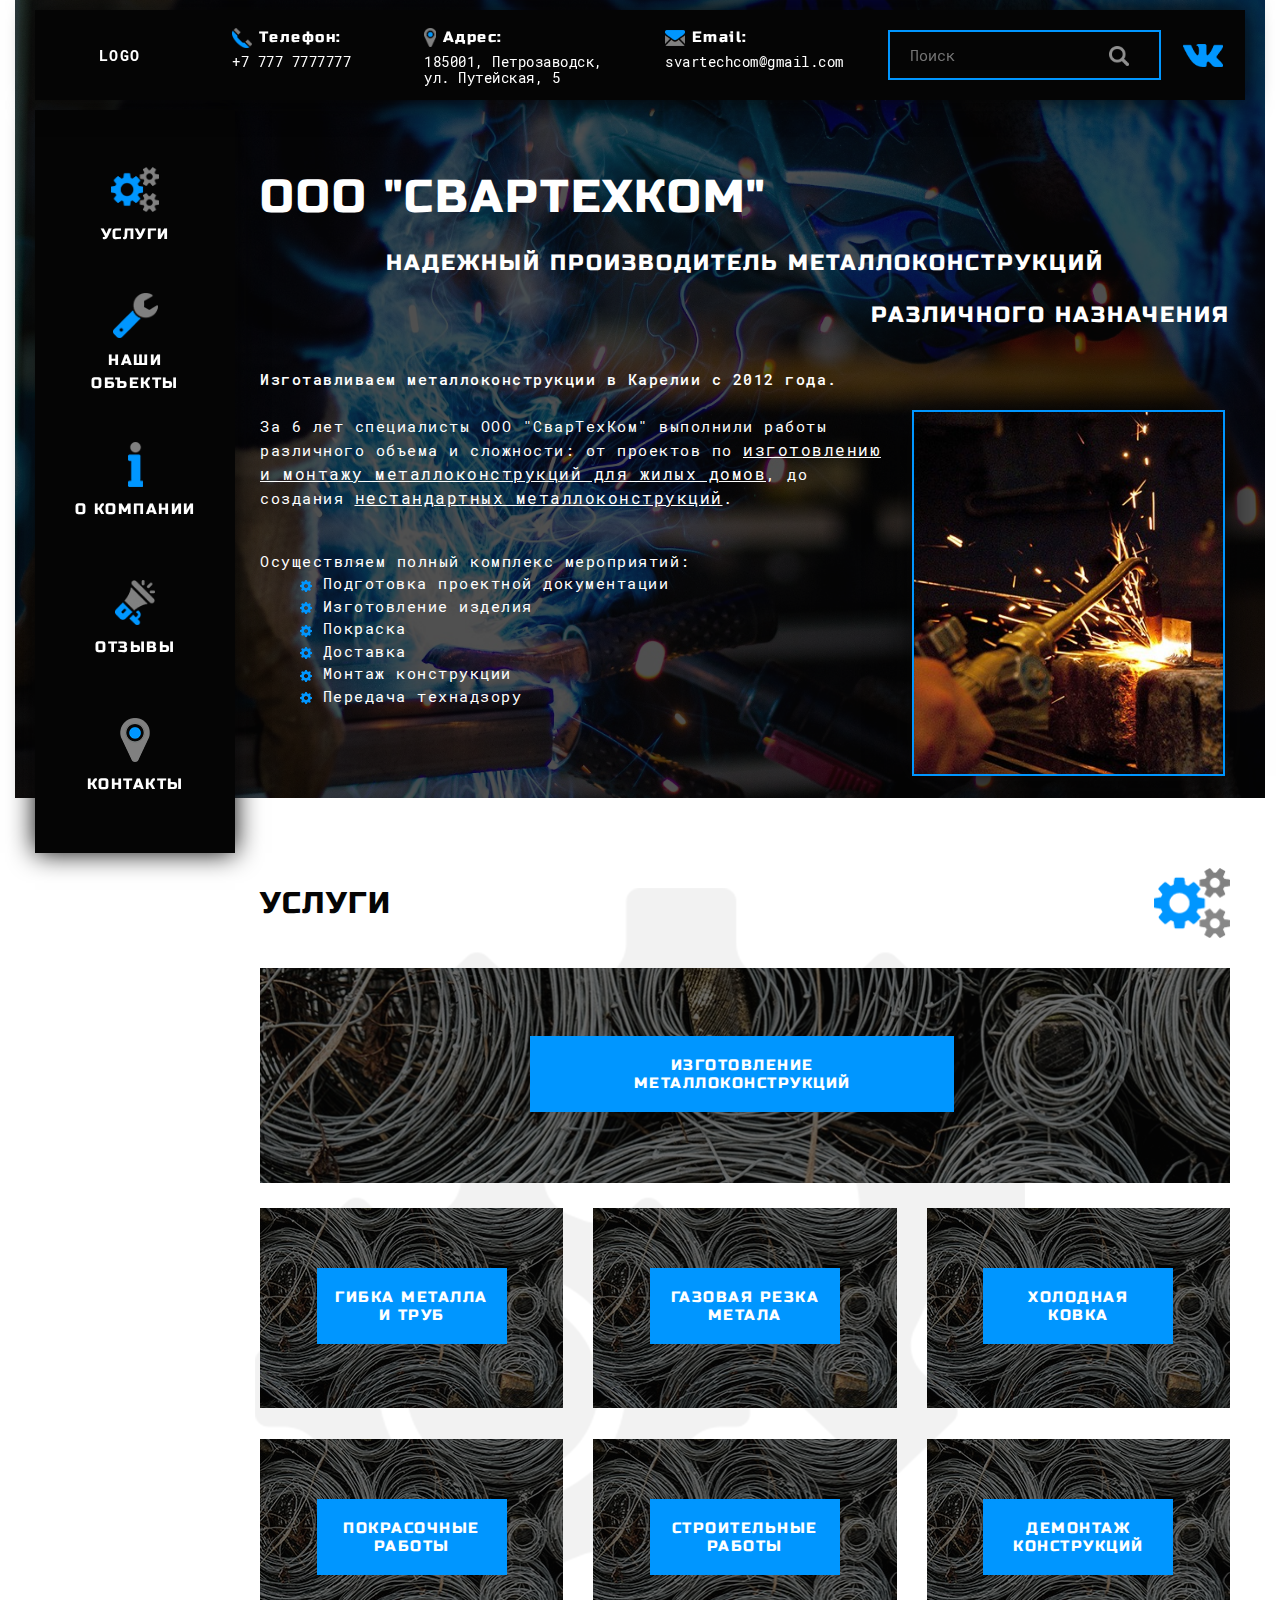
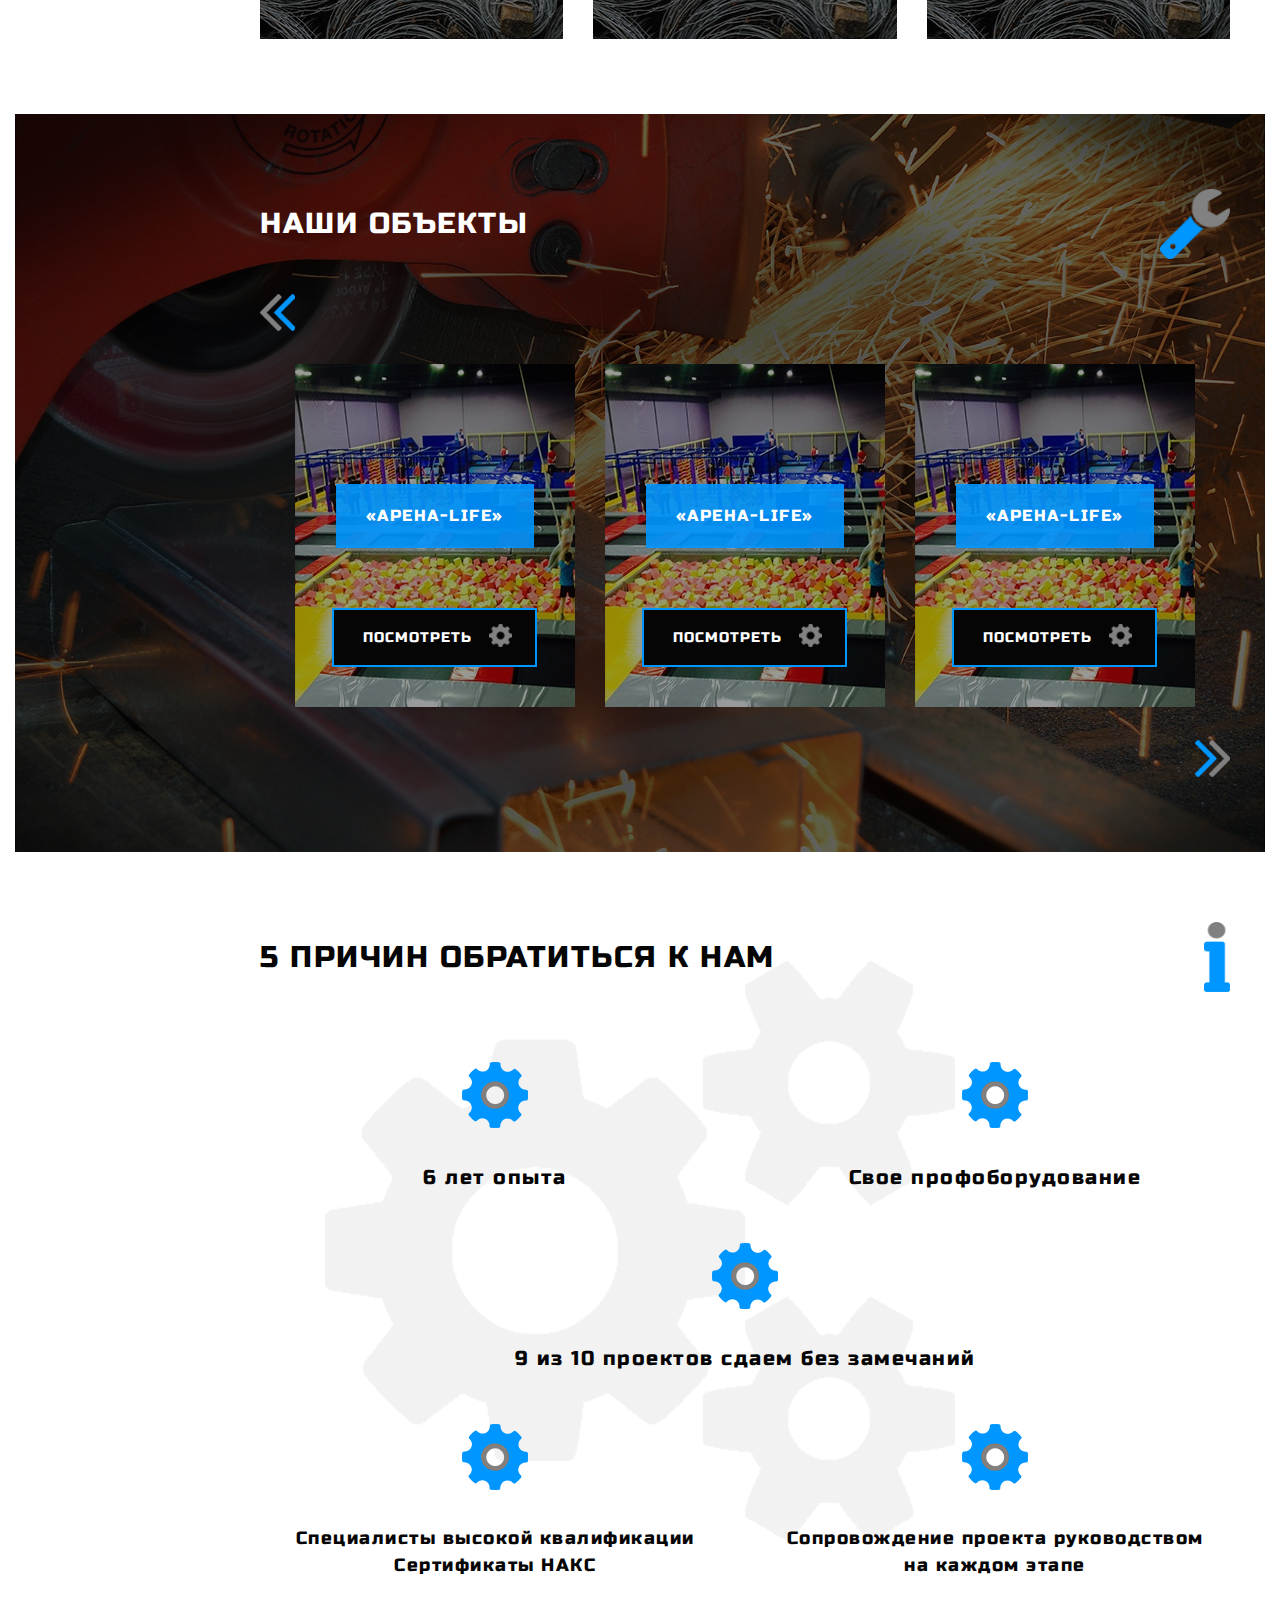
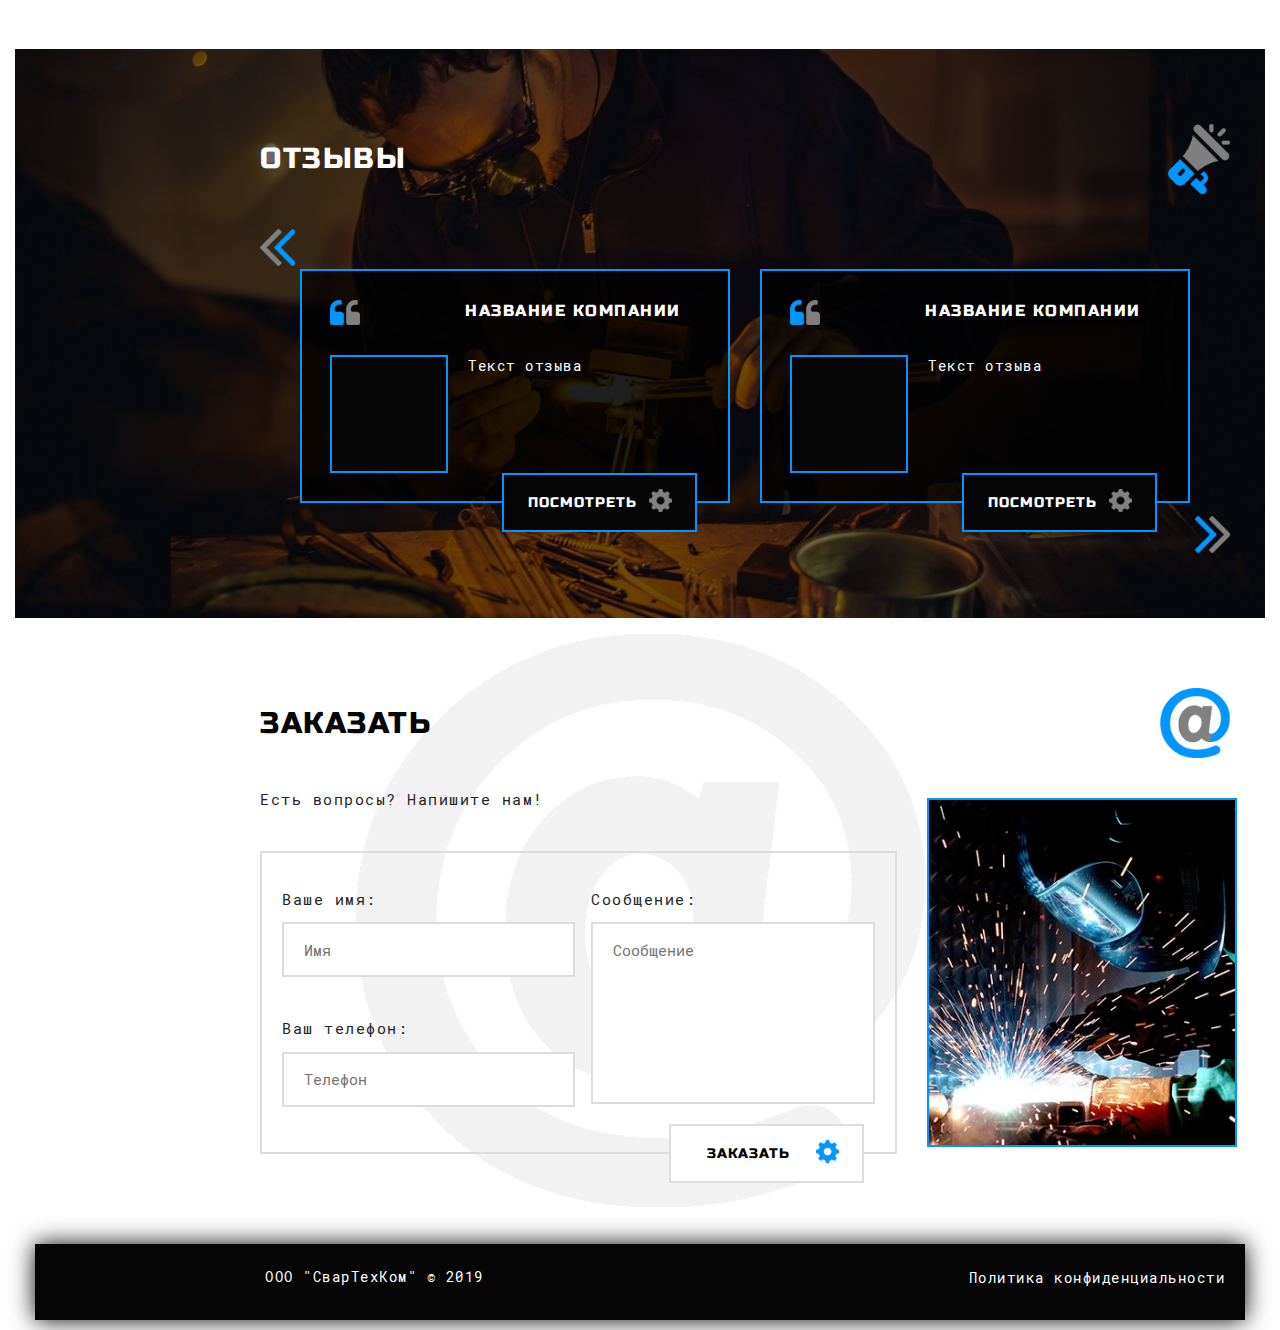
==== commit 0e03426a: "main page is responsive (all sections)" ====
--- a/src/index.html
+++ b/src/index.html
@@ -467,7 +467,7 @@
       <!-- ./objects -->
 
       <!-- reasons -->
-      <!-- <section class="section reasons">
+      <section class="section reasons">
         <div class="container-fluid">
          
           <div class="content">
@@ -479,67 +479,95 @@
                     <h2>5 причин обратиться к нам</h2>
                     <img src="images/index/reasons/reasons.png" alt="Наши объекты">
                   </div>
-                
-
+
+                </div>
+              </div>
+                
+              
                   <div class="reasons-rowone">
-                    <div class="reasons-rowone__item">
-                      <div class="item__img">
-                        <img src="images/index/reasons/reasons-item.png" alt="6 лет опыта">
-                      </div>
-                      <div class="item__title">6 лет опыта</div>
-                    </div>
-                    <div class="reasons-rowone__item">
-                      <div class="item__img">
-                        <img src="images/index/reasons/reasons-item.png" alt="Свое 
-                        профоборудование">
-                      </div>
-                      <div class="item__title">Свое 
-                        профоборудование</div>
-                    </div>
-                  </div>
+                    <div class="row">
+                      <div class="col-12 col-md-6">
+                        <div class="reasons-rowone__item">
+                          <div class="item__img">
+                            <img src="images/index/reasons/reasons-item.png" alt="6 лет опыта">
+                          </div>
+                          <div class="item__title">6 лет опыта</div>
+                        </div>
+                      </div>
+             
+
+                  
+                      <div class="col-12 col-md-6">
+
+                        <div class="reasons-rowone__item">
+                          <div class="item__img">
+                            <img src="images/index/reasons/reasons-item.png" alt="Свое 
+                            профоборудование">
+                          </div>
+                          <div class="item__title">Свое 
+                            профоборудование</div>
+                        </div>
+                      </div>
+                    </div>
+
+                  </div>
+
 
                   <div class="reasons-rowtwo">
-                    <div class="reasons-rowtwo__item">
-                      <div class="item__img">
-                        <img src="images/index/reasons/reasons-item.png" alt="9 из 10 проектов сдаем 
-                        без замечаний">
-                      </div>
-                      <div class="item__title">9 из 10 проектов сдаем 
-                        без замечаний</div>
+                    <div class="row">
+                      <div class="col-12">
+                        <div class="reasons-rowtwo__item">
+                          <div class="item__img">
+                            <img src="images/index/reasons/reasons-item.png" alt="9 из 10 проектов сдаем 
+                            без замечаний">
+                          </div>
+                          <div class="item__title">9 из 10 проектов сдаем 
+                            без замечаний</div>
+                        </div>
+                      </div>
                     </div>
                   </div>
 
                   <div class="reasons-rowthree">
-                    <div class="reasons-rowthree__item">
-                      <div class="item__img">
-                        <img src="images/index/reasons/reasons-item.png" alt="Сертификаты НАКС">
-                      </div>
-                      <div class="item__title">Специалисты высокой 
-                        квалификации <br>
-                        Сертификаты НАКС</div>
-                    </div>
-                    <div class="reasons-rowthree__item">
-                      <div class="item__img">
-                        <img src="images/index/reasons/reasons-item.png" alt="Сопровождение проекта 
-                        руководством 
-                        на каждом этапе">
-                      </div>
-                      <div class="item__title">Сопровождение проекта 
-                        руководством 
-                        на каждом этапе</div>
-                    </div>
-                  </div>
-                </div> 
-              </div>
+                    <div class="row">
+                      <div class="col-12 col-md-6">
+                          <div class="reasons-rowthree__item">
+                              <div class="item__img">
+                                <img src="images/index/reasons/reasons-item.png" alt="Сертификаты НАКС">
+                              </div>
+                              <div class="item__title">Специалисты высокой 
+                                квалификации <br>
+                                Сертификаты НАКС</div>
+                            </div>
+                      </div>
+                      <div class="col-12 col-md-6">
+                          <div class="reasons-rowthree__item">
+                              <div class="item__img">
+                                <img src="images/index/reasons/reasons-item.png" alt="Сопровождение проекта 
+                                руководством 
+                                на каждом этапе">
+                              </div>
+                              <div class="item__title">Сопровождение проекта 
+                                руководством 
+                                на каждом этапе</div>
+                            </div>
+                      </div>
+                    </div>
+                    
+                    
+                  </div>
+
+             
+              
             
           </div>
          
         </div>
-      </section> -->
+      </section>
       <!-- ./reasons -->
 
       <!-- reviews -->
-      <!-- <section class="section section-dark reviews">
+      <section class="section section-dark reviews">
         <div class="container-fluid">
          
           <div class="content">
@@ -560,40 +588,48 @@
                     </div>
 
                   <div class="slider-wrapper">
-
-                    <div class="reviews-slider__item">
-                      <div class="slider-item__title"> 
-                        <div class="title-img">
-                          <img src="images/quote.png" alt="quote">
-                        </div>
-                        <div class="title-txt">Название компании</div> 
-                      </div>
-                      <div class="slider-item__descr">
-                        <div class="descr-img"></div>
-                        <div class="descr-txt">Текст отзыва</div>
-                      </div>
-                      <div class="button button-c  slider-item__button">
-                          <a href="reviews.html">посмотреть</a>
-                        <div class="img-tool gray"></div>
-                      </div>
-                    </div>
-
-                    <div class="reviews-slider__item">
-                      <div class="slider-item__title"> 
-                        <div class="title-img">
-                          <img src="images/quote.png" alt="quote">
-                        </div>
-                        <div class="title-txt">Название компании</div> 
-                      </div>
-                      <div class="slider-item__descr">
-                        <div class="descr-img"></div>
-                        <div class="descr-txt">Текст отзыва</div>
-                      </div>
-                      <div class="button button-c  slider-item__button">
-                          <a href="reviews.html">посмотреть</a>
-                          <div class="img-tool gray"></div>
-                      </div>
-                    </div>
+                    <div class="row">
+                      <div class="col-12 col-xl-6">
+                          <div class="reviews-slider__item">
+                              <div class="slider-item__title"> 
+                                <div class="title-img">
+                                  <img src="images/quote.png" alt="quote">
+                                </div>
+                                <div class="title-txt">Название компании</div> 
+                              </div>
+                              <div class="slider-item__descr">
+                                <div class="descr-img"></div>
+                                <div class="descr-txt">Текст отзыва</div>
+                              </div>
+                              <div class="button button-c  slider-item__button">
+                                  <a href="reviews.html">посмотреть</a>
+                                <div class="img-tool gray"></div>
+                              </div>
+                            </div>
+                      </div>
+                      <div class="col-12 col-xl-6">
+                          <div class="reviews-slider__item">
+                              <div class="slider-item__title"> 
+                                <div class="title-img">
+                                  <img src="images/quote.png" alt="quote">
+                                </div>
+                                <div class="title-txt">Название компании</div> 
+                              </div>
+                              <div class="slider-item__descr">
+                                <div class="descr-img"></div>
+                                <div class="descr-txt">Текст отзыва</div>
+                              </div>
+                              <div class="button button-c  slider-item__button">
+                                  <a href="reviews.html">посмотреть</a>
+                                  <div class="img-tool gray"></div>
+                              </div>
+                            </div>
+                      </div>
+                    </div>
+
+                    
+
+                    
 
                     
 
@@ -608,11 +644,11 @@
           </div>
       
         </div>
-      </section> -->
+      </section>
       <!-- ./reviews -->
 
       <!-- order -->
-      <!-- <section class="section order">
+      <section class="section order">
         <div class="container-fluid">
           
           <div class="content">
@@ -623,7 +659,11 @@
                   <h2>заказать</h2>
                   <img src="images/index/order/order.png" alt="Наши объекты">
                 </div>
-               
+
+              </div>
+            </div>
+            <div class="row">
+              <div class="col-12 col-lg-7 col-xl-8">     
                 <div class="order-subtitle">
                     Есть вопросы? Напишите нам!
                 </div>
@@ -643,7 +683,7 @@
                         
                       </fieldset>
                       
-                      <fieldset>
+                      <fieldset class="textarea">
                         <div class="form-txt">
                             <label for="txt">Сообщение:</label>
                             <textarea name="txt" id="" cols="30"  placeholder="Сообщение"></textarea>
@@ -659,18 +699,21 @@
                     </form>
                   </div>
 
-                  <div class="form-photo">
-                    <img src="images/index/order/order-photo.jpeg" alt="ООО СварТехКом">
-                  </div>
+                  
 
                 </div>
               </div> 
+              <div class="col-12 col-lg-5 col-xl-4">
+                <div class="form-photo">
+                  <img src="images/index/order/order-photo.jpeg" alt="ООО СварТехКом">
+                </div>
+              </div>
             </div>
           </div>
        
             
         </div>
-      </section> -->
+      </section>
       <!-- ./order -->
   
   
--- a/src/css/styles.css
+++ b/src/css/styles.css
@@ -934,15 +934,15 @@
 }
 
 .reasons-rowone__item {
-  width: 49%;
+  width: 100%;
 }
 
 .reasons-rowone__item:first-child {
-  padding-right: 20%;
+  padding-right: 5%;
 }
 
 .reasons-rowone__item:last-child {
-  padding-left: 20%;
+  padding-left: 5%;
 }
 
 .reasons-rowone__item .item__title {
@@ -957,7 +957,7 @@
 }
 
 .reasons-rowtwo__item {
-  width: 99%;
+  width: 100%;
 }
 
 .reasons-rowtwo__item .item__title {
@@ -972,15 +972,15 @@
 }
 
 .reasons-rowthree__item {
-  width: 49%;
+  width: 100%;
 }
 
 .reasons-rowthree__item:first-child {
-  padding-right: 20%;
+  padding-right: 5%;
 }
 
 .reasons-rowthree__item:last-child {
-  padding-left: 20%;
+  padding-left: 5%;
 }
 
 .reasons-rowthree__item .item__title {
@@ -1023,20 +1023,11 @@
 .reviews .slider-wrapper {
   text-align: center;
   padding: 70px;
-  display: -webkit-box;
-  display: -ms-flexbox;
-  display: flex;
-  -webkit-box-orient: horizontal;
-  -webkit-box-direction: normal;
-      -ms-flex-direction: row;
-          flex-direction: row;
-  -webkit-box-pack: justify;
-      -ms-flex-pack: justify;
-          justify-content: space-between;
 }
 
 .reviews .slider-wrapper .reviews-slider__item {
-  width: 500px;
+  width: 100%;
+  max-width: 500px;
   border: 2px solid #0096ff;
   position: relative;
   padding: 28px;
@@ -1139,6 +1130,7 @@
 }
 
 .order-form-wrapper .form {
+  width: 100%;
   margin-top: 40px;
 }
 
@@ -1162,10 +1154,11 @@
   border: none;
   padding: 0;
   margin: 0;
+  width: 49.5%;
 }
 
 .order-form-wrapper .form form input, .order-form-wrapper .form form textarea {
-  width: 330px;
+  width: 100%;
   border: 2px solid #dddddd;
   display: block;
   margin-top: 12px;
@@ -1208,7 +1201,12 @@
   border: 2px solid #dddddd !important;
 }
 
-.order-form-wrapper .form-photo {
+.order .form-photo {
+  margin-top: 30px;
+  text-align: right;
+}
+
+.order .form-photo img {
   border: 2px solid #0096ff;
 }
 
@@ -2408,6 +2406,15 @@
   }
 }
 
+@media (max-width: 1500px) {
+  .page .order .form-photo {
+    margin-top: 40px;
+  }
+  .page .order .form-photo img {
+    width: 310px;
+  }
+}
+
 @media (max-width: 1300px) {
   .page .main-title h1 {
     font-size: 46px;
@@ -2436,6 +2443,15 @@
   .page .objects-slider .slider-wrapper {
     padding: 70px 35px;
   }
+  .page .reviews-slider .slider-wrapper {
+    padding: 40px;
+  }
+  .page .order-form-wrapper .form-txt {
+    margin-left: 10px;
+  }
+  .page .order-form-wrapper .form form {
+    padding: 35px 20px 45px 20px;
+  }
 }
 
 @media (max-width: 1200px) {
@@ -2454,6 +2470,36 @@
   }
   .page .objects-slider__item .slider-item__title {
     margin-top: 90px;
+  }
+  .page .order-form-wrapper .form-txt {
+    margin-left: 0px;
+    margin-top: 20px;
+  }
+  .page .order-form-wrapper .form-phone {
+    margin-top: 20px;
+  }
+  .page .order-form-wrapper .form form {
+    -webkit-box-orient: vertical;
+    -webkit-box-direction: normal;
+        -ms-flex-direction: column;
+            flex-direction: column;
+  }
+  .page .order-form-wrapper .form form fieldset {
+    width: 100%;
+  }
+  .page .order-form-wrapper .form form textarea {
+    height: 150px;
+  }
+  .page .order .form-photo {
+    position: absolute;
+    bottom: 70px;
+    right: 0;
+  }
+  .page .order .form-photo img {
+    width: 100%;
+  }
+  .page .reviews-slider .slider-wrapper .row .col-12:last-child .reviews-slider__item {
+    display: none;
   }
 }
 
@@ -2499,6 +2545,15 @@
     height: 354px;
     width: 354px;
   }
+  .page .reasons-rowone__item .item__title, .page .reasons-rowtwo__item .item__title, .page .reasons-rowthree__item .item__title {
+    margin-top: 20px;
+  }
+  .page .order-form-wrapper .form form {
+    padding: 35px;
+  }
+  .page .order .form-photo {
+    display: none;
+  }
 }
 
 @media (max-width: 767px) {
@@ -2544,6 +2599,29 @@
     width: 300px;
     margin-left: -150px;
   }
+  .page .reasons-rowone, .page .reasons-rowtwo, .page .reasons-rowthree {
+    margin-top: 0px;
+  }
+  .page .reasons-rowone__item, .page .reasons-rowtwo__item, .page .reasons-rowthree__item {
+    margin-top: 40px;
+  }
+  .page .order-form-wrapper .form form {
+    padding: 25px 20px 35px 20px;
+  }
+  .page .order-form-wrapper .form form .form-button {
+    left: 50%;
+    width: 195px;
+    margin-left: -95px;
+  }
+  .page .reviews-slider__right {
+    bottom: -20px;
+  }
+  .page .reviews-slider__left {
+    top: -10px;
+  }
+  .page .reviews-slider .slider-wrapper {
+    padding: 15px;
+  }
 }
 
 @media (max-width: 500px) {
@@ -2572,6 +2650,29 @@
   .page .objects-slider .arrow img {
     height: 30px;
   }
+  .page .reviews-slider__right {
+    bottom: -40px;
+  }
+  .page .reviews-slider__left {
+    top: -30px;
+  }
+  .page .reviews-slider .arrow img {
+    height: 30px;
+  }
+  .page .reviews-slider__item {
+    padding: 20px 20px 45px 20px !important;
+  }
+  .page .reviews-slider__item .slider-item__title .title-txt {
+    margin-left: 20px !important;
+  }
+  .page .reviews-slider__item .slider-item__descr .descr-img {
+    width: 100px !important;
+    height: 100px !important;
+  }
+  .page .reviews-slider__item .slider-item__button {
+    left: 50% !important;
+    margin-left: -97px !important;
+  }
 }
 
 @media (max-width: 380px) {
